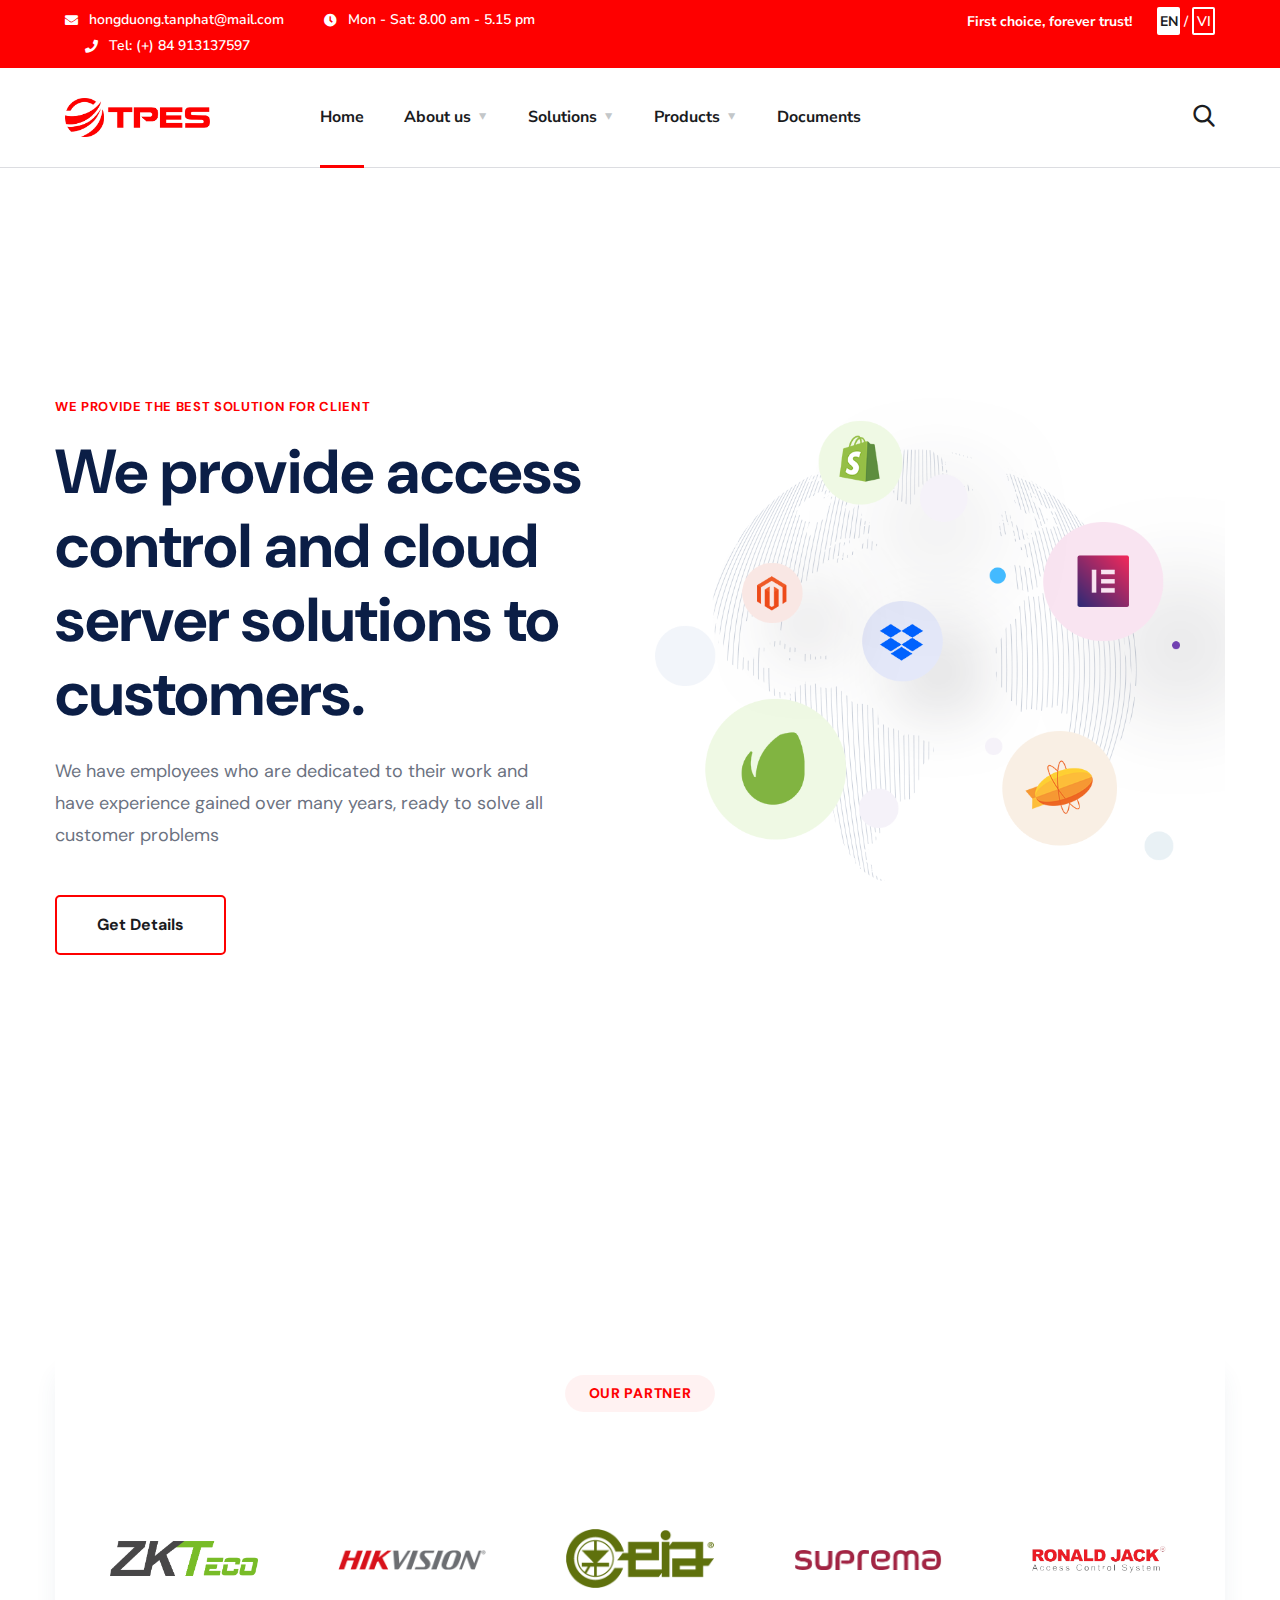
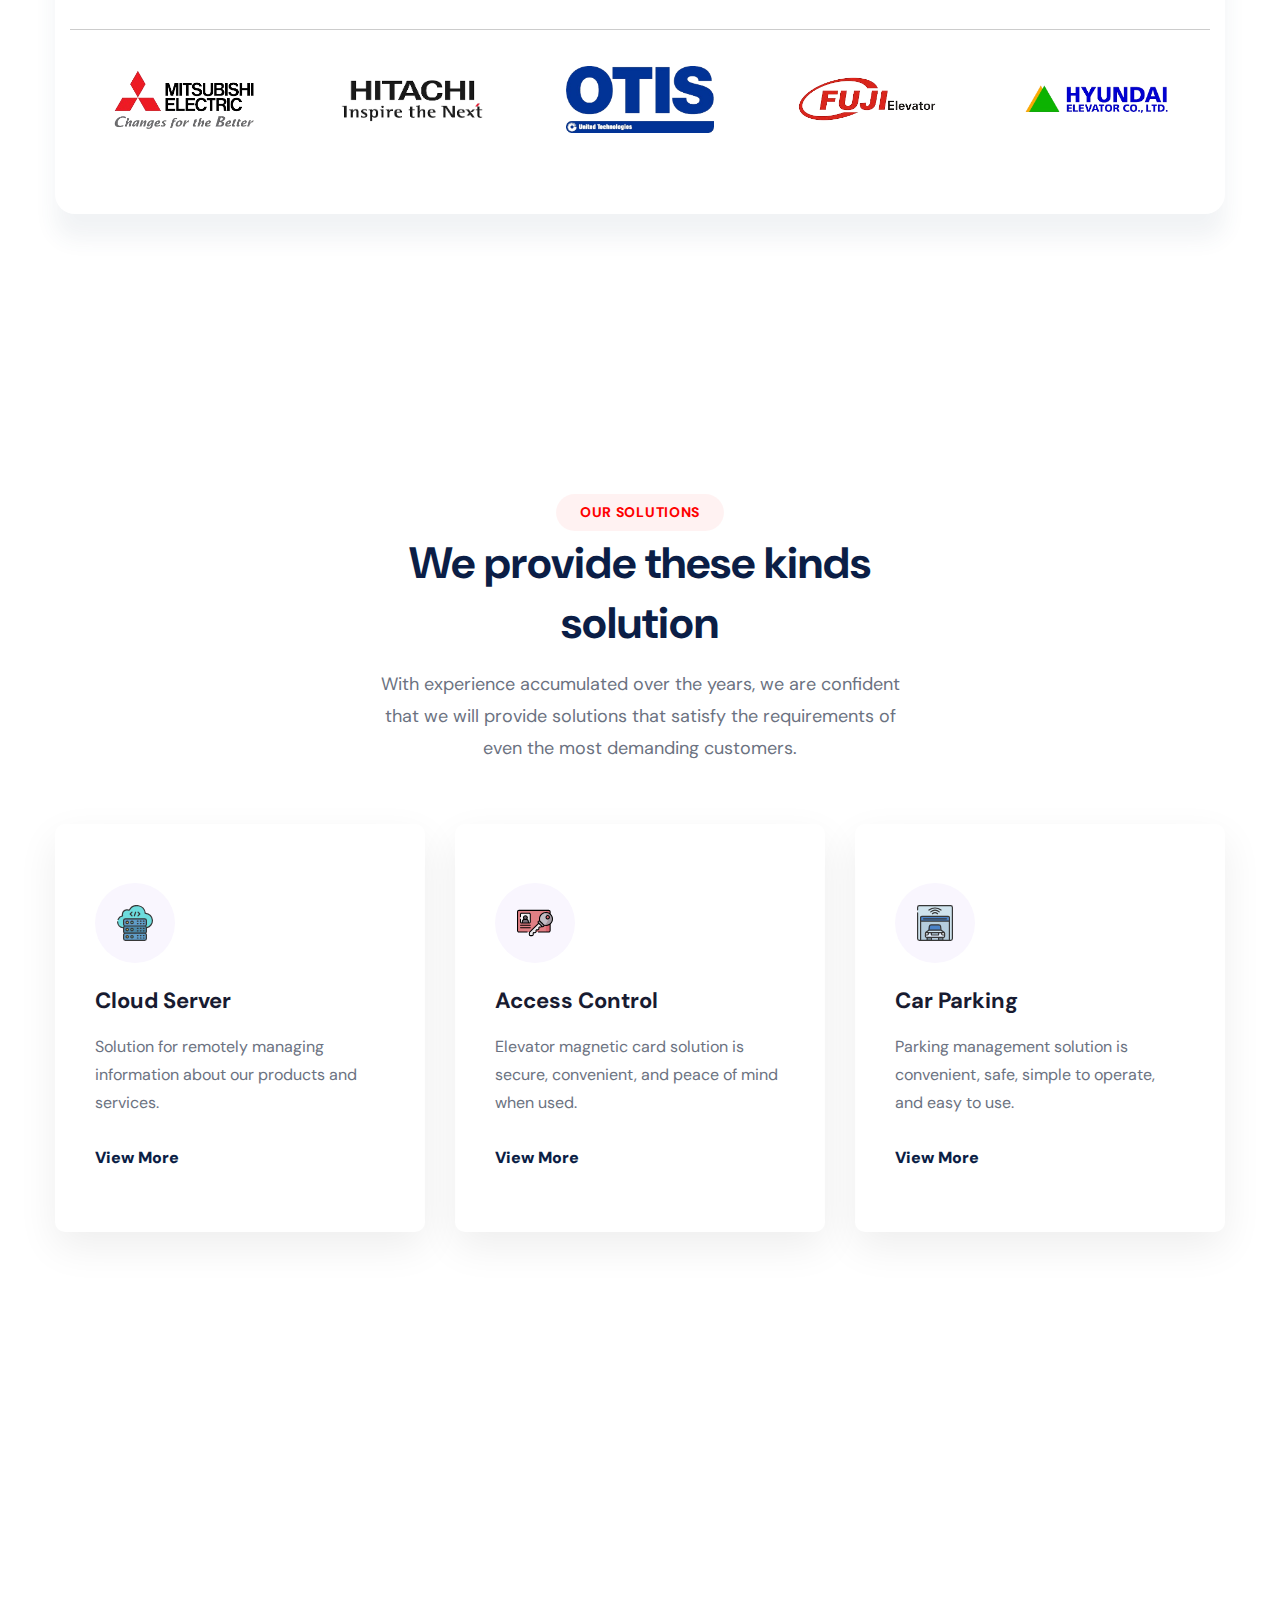
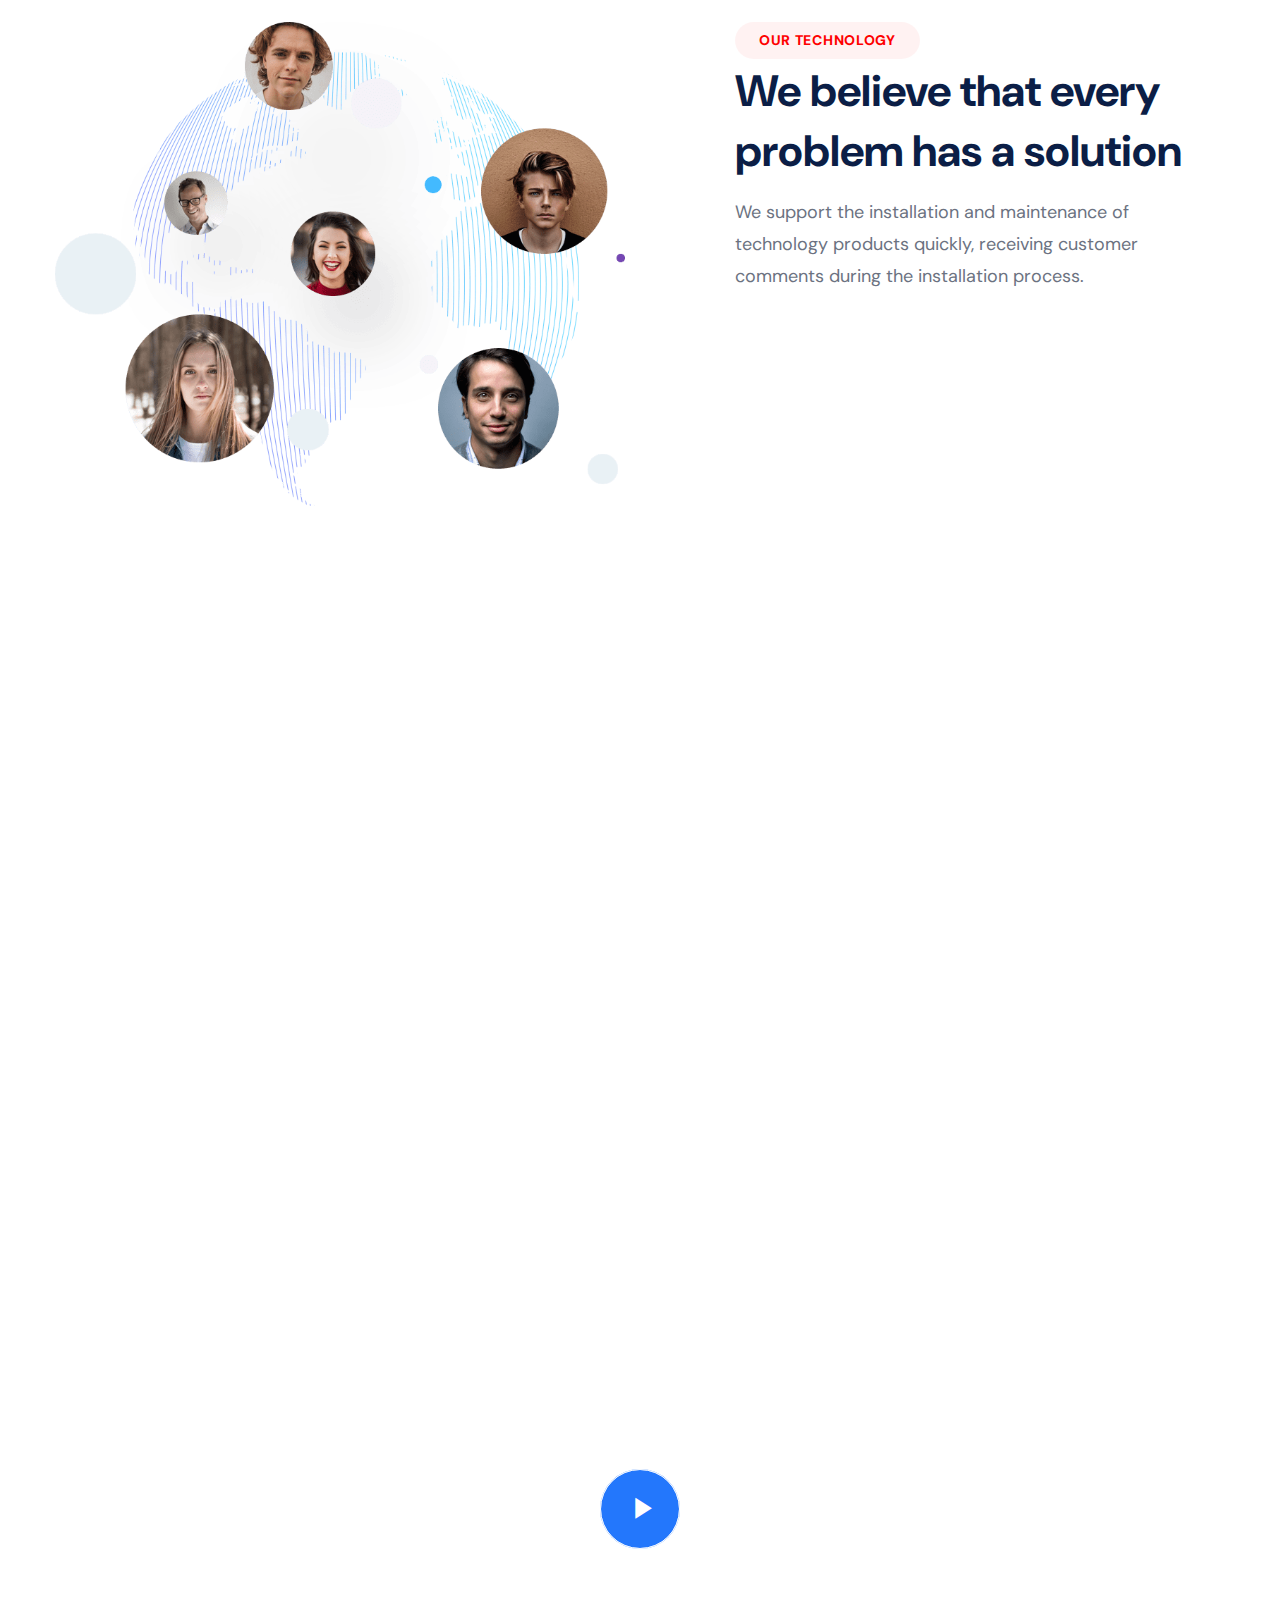
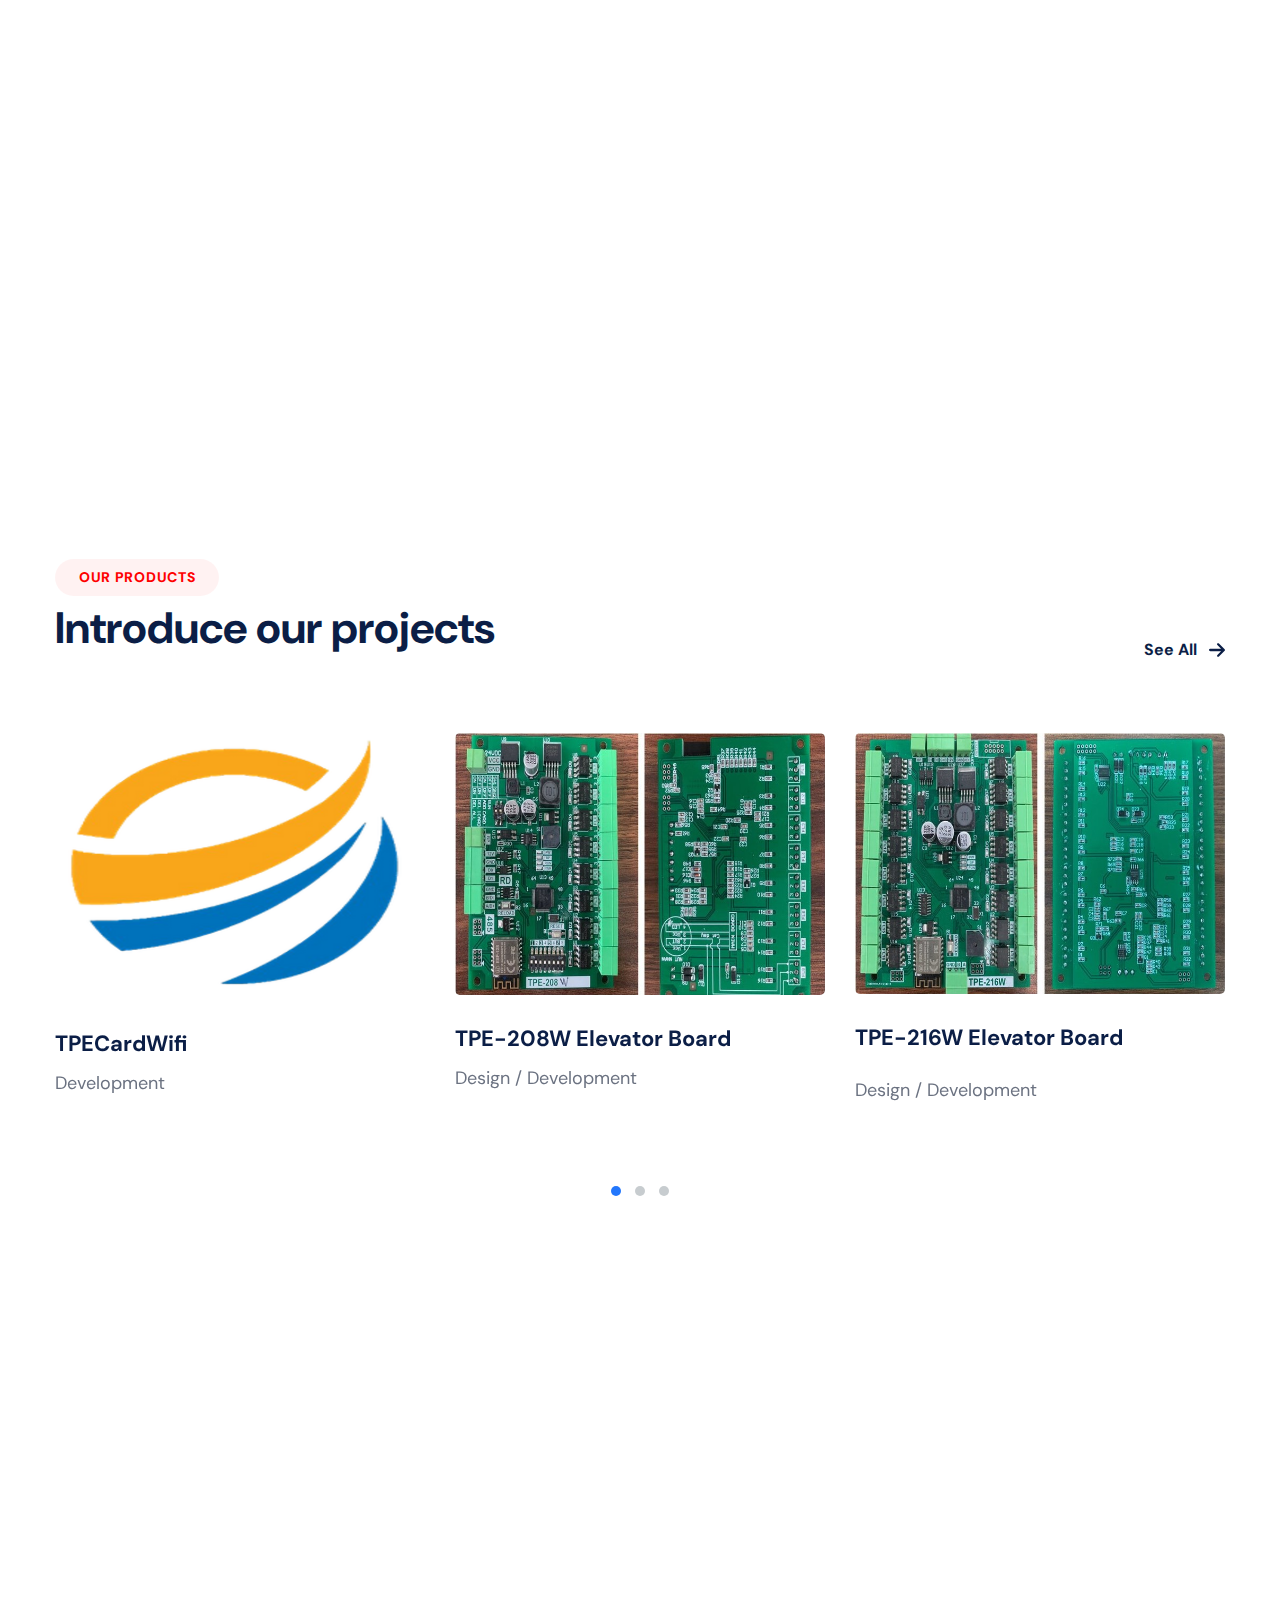
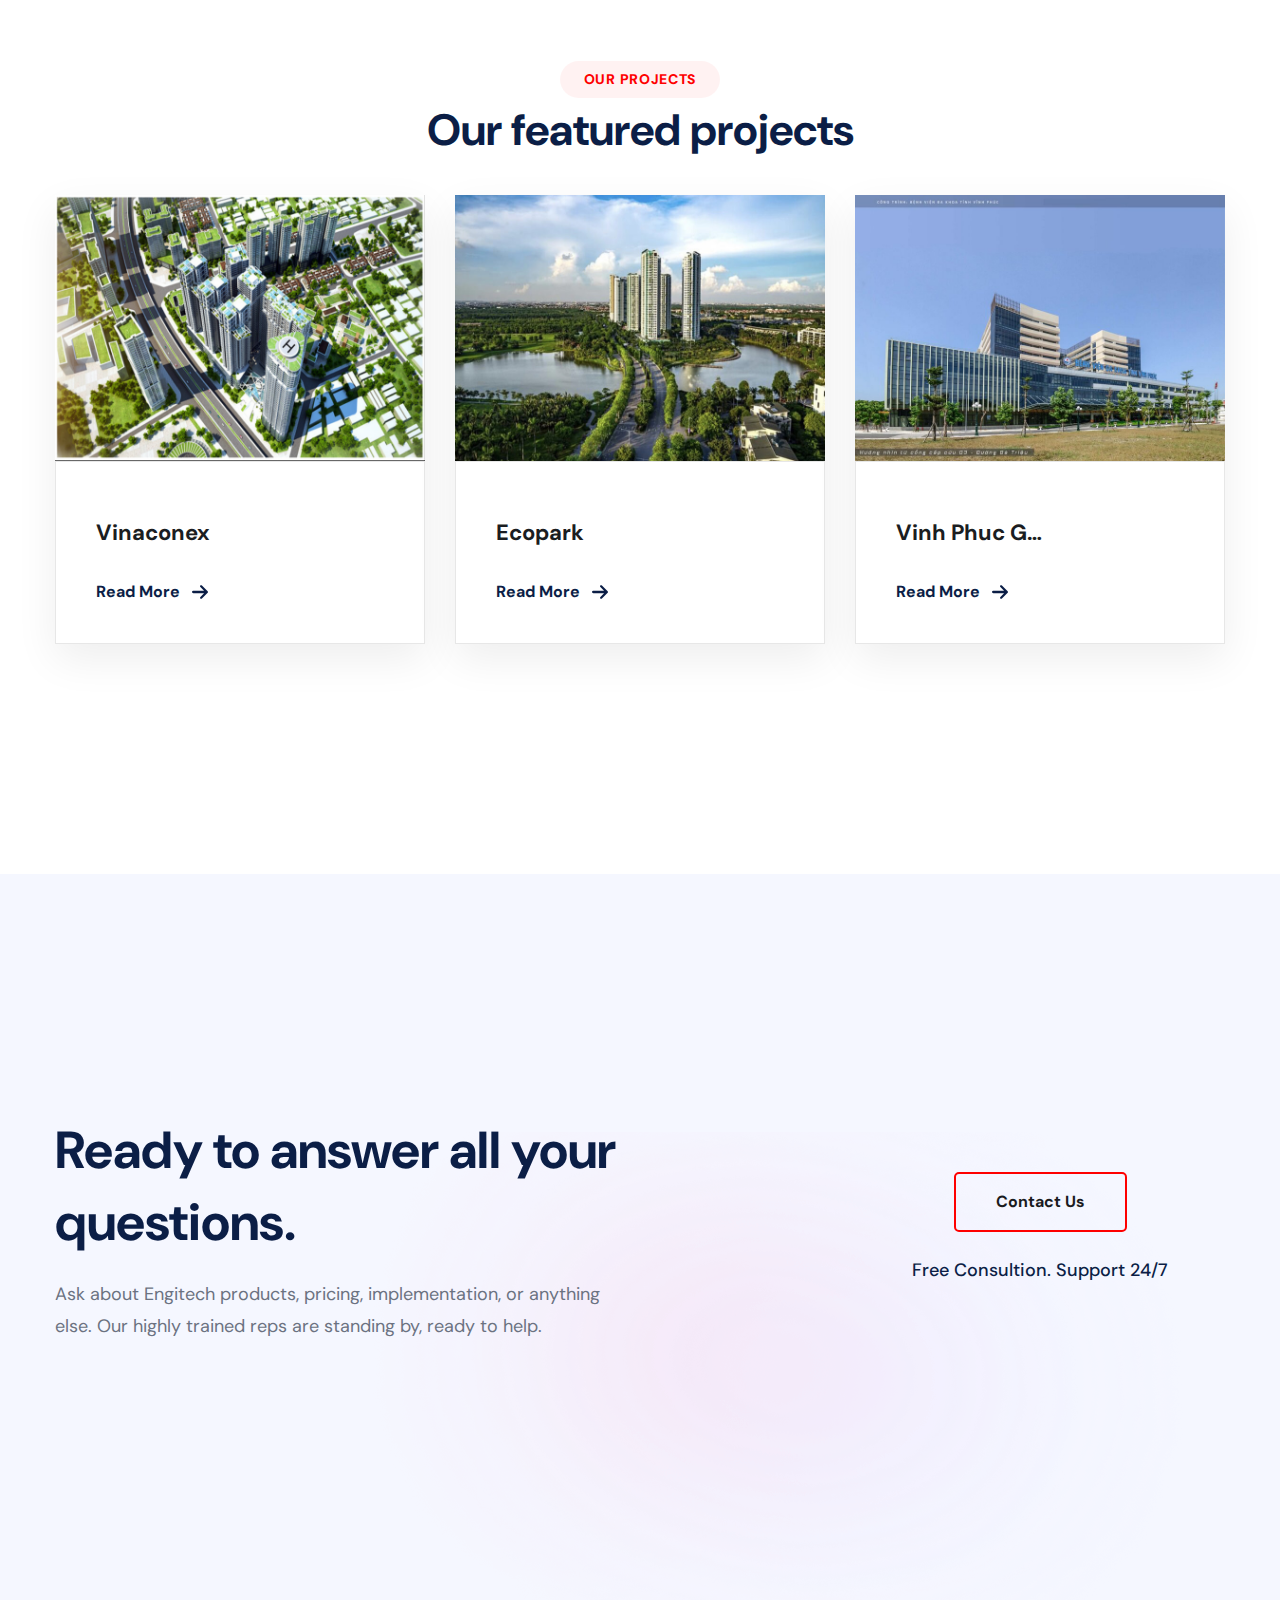
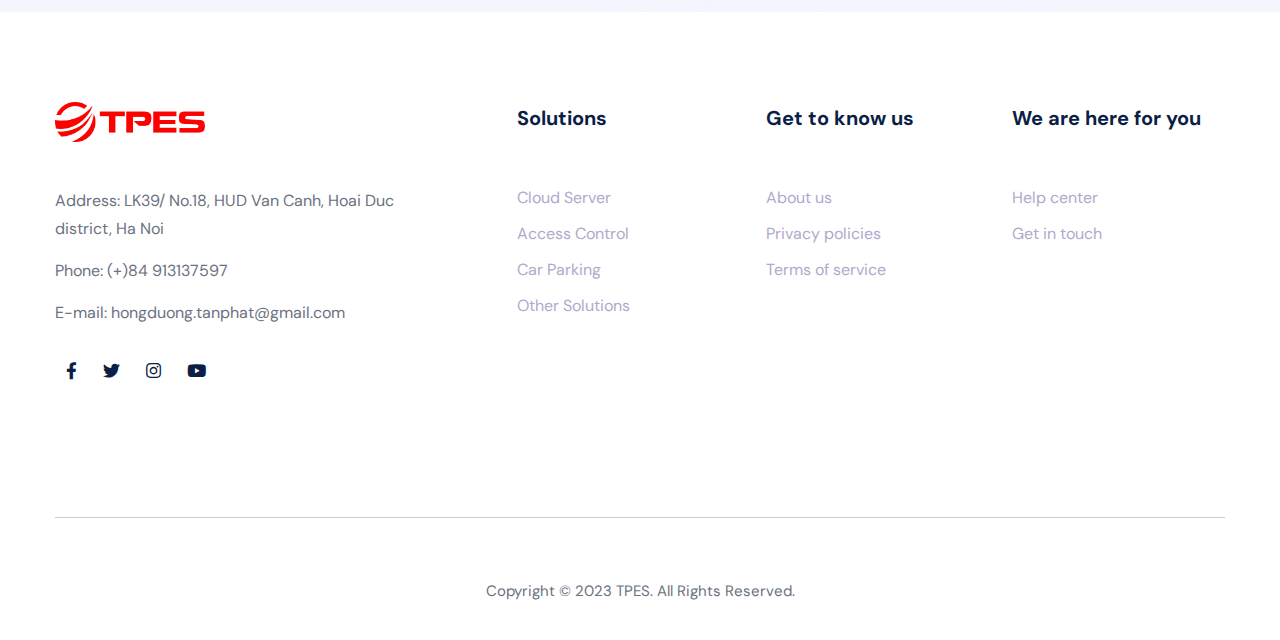
==== index.html @ a7c3f4ed "first commit" ====
<!DOCTYPE html>
<html lang="en">
  <head>
    <meta charset="utf-8" />
    <meta http-equiv="X-UA-Compatible" content="IE=edge" />
    <meta name="viewport" content="width=device-width, initial-scale=1" />
    <title>TPES | Homepage</title>
    <link
      rel="shortcut icon"
      type="image/x-icon"
      href="images/TPES_nor_LOGO-removebg-preview.png"
    />
    <link rel="stylesheet" href="css/bootstrap.min.css" />
    <link rel="stylesheet" href="css/animate.css" />
    <link rel="stylesheet" href="css/font-awesome.min.css" />
    <link rel="stylesheet" href="css/flaticon.css" />
    <link rel="stylesheet" href="css/owl.carousel.min.css" />
    <link rel="stylesheet" href="css/owl.theme.css" />
    <link rel="stylesheet" href="css/magnific-popup.css" />

    <!-- <link rel="stylesheet" href="style.css" /> -->
    <link rel="stylesheet" href="css/home15.css" />
    <link rel="stylesheet" href="style.css" />
    <link rel="stylesheet" href="css/royal-preload.css" />
  </head>

  <body class="royal_preloader">
    <div id="page" class="site">
      <header
        id="site-header"
        class="site-header header-style-2 header-fullwidth sticky-header header-static"
      >
        <!-- Main Header start -->
        <div class="header-topbar">
          <div class="octf-area-wrap">
            <div class="container-fluid">
              <div class="row">
                <div class="col-md-6">
                  <ul class="topbar-info">
                    <li>
                      <i class="fas fa-envelope"></i
                      ><a href="mailto:tanphat@mail.net">
                        hongduong.tanphat@mail.com</a
                      >
                    </li>
                    <li data-i18n="schedule">
                      <i class="fas fa-clock"></i> Mon - Sat: 8.00 am - 5.15 pm
                    </li>
                    <li><i class="fas fa-phone"></i> Tel: (+) 84 913137597</li>
                  </ul>
                </div>
                <div class="col-md-6 text-right">
                  <div class="topbar-right">
                    <ul class="extra-text">
                      <li>
                        First choice, forever trust!
                        <!-- <a href="contact.html">Hire Us</a> -->
                      </li>
                    </ul>
                    <!-- <ul class="social-list">
                      <li>
                        <a href="http://twitter.com" target="_self"
                          ><i class="fab fa-twitter"></i
                        ></a>
                      </li>
                      <li>
                        <a href="http://facebook.com" target="_self"
                          ><i class="fab fa-facebook-f"></i
                        ></a>
                      </li>
                      <li>
                        <a href="http://linkedin.com" target="_self"
                          ><i class="fab fa-linkedin-in"></i
                        ></a>
                      </li>
                      <li>
                        <a href="http://instagram" target="_self"
                          ><i class="fab fa-instagram"></i
                        ></a>
                      </li>
                    </ul> -->
                    <ul>
                      <li id="language-switcher">
                        <a href="#" data-lang="en">EN</a>
                        /
                        <a href="#" data-lang="vi">VI</a>
                      </li>
                    </ul>
                  </div>
                </div>
              </div>
            </div>
          </div>
        </div>
        <div class="octf-main-header">
          <div class="octf-area-wrap">
            <div class="container-fluid octf-mainbar-container">
              <div class="octf-mainbar">
                <div class="octf-mainbar-row octf-row">
                  <div class="octf-col logo-col">
                    <div id="site-logo" class="site-logo">
                      <a href="index.html" data-lang-link="index">
                        <img
                          src="images/TPES_logo1.png"
                          alt="TPESoftware"
                          class=""
                        />
                      </a>
                    </div>
                  </div>
                  <div class="octf-col menu-col">
                    <nav id="site-navigation" class="main-navigation">
                      <ul class="menu">
                        <li class="current-menu-item current-menu-ancestor">
                          <a
                            href="index.html"
                            data-i18n="home"
                            data-lang-link="index"
                            >Home</a
                          >
                          <!-- <ul class="sub-menu">
                            <li><a href="index.html">Home 1</a></li>
                            <li class="current-menu-item">
                              <a href="index-2.html">Home 2</a>
                            </li>
                            <li><a href="index-3.html">Home 3</a></li>
                            <li><a href="index-4.html">Home 4</a></li>
                            <li><a href="index-5.html">Home 5</a></li>
                            <li><a href="index-6.html">Home 6</a></li>
                            <li><a href="index-7.html">Home 7</a></li>
                            <li><a href="index-8.html">Home 8</a></li>
                            <li><a href="index-9.html">Home 9</a></li>
                            <li><a href="index-10.html">Home 10</a></li>
                            <li><a href="index-11.html">Home 11</a></li>
                            <li><a href="index-12.html">Home 12</a></li>
                            <li><a href="index-13.html">Home 13</a></li>
                            <li><a href="index-14.html">Home 14</a></li>
                            <li><a href="index-15.html">Home 15</a></li>
                            <li><a href="index-16.html">Home 16</a></li>
                          </ul> -->
                        </li>
                        <li class="menu-item-has-children">
                          <a
                            href="#"
                            data-i18n="aboutus"
                            data-lang-link="about-us"
                            >About us</a
                          >
                          <ul class="sub-menu">
                            <li>
                              <a
                                href="about-us.html"
                                data-i18n="aboutus"
                                data-lang-link="about-us"
                                >About us</a
                              >
                            </li>
                            <li>
                              <a
                                href="why-choose-us.html"
                                data-i18n="header-whychooseus"
                                data-lang-link="why-choose-us"
                                >Why Choose Us</a
                              >
                            </li>
                            <li>
                              <a
                                href="our-team.html"
                                data-i18n="header-ourteam"
                                data-lang-link="404-error"
                                >Our team</a
                              >
                            </li>

                            <li><a href="typography.html">Typography</a></li>
                            <!-- <li><a href="elements.html">Elements</a></li> -->
                            <li><a href="faq.html">FAQS</a></li>
                            <li>
                              <a
                                href="404-error.html"
                                data-lang-link="404-error"
                                >404 Error</a
                              >
                            </li>
                            <li>
                              <a
                                href="coming-soon.html"
                                data-lang-link="coming-soon"
                                >Coming Soon</a
                              >
                            </li>
                          </ul>
                        </li>
                        <li class="menu-item-has-children">
                          <a href="#" data-i18n="header-solution">Solutions</a>
                          <ul class="sub-menu">
                            <li>
                              <a
                                href="it-services.html"
                                data-lang-link="404-error"
                                >Cloud Server</a
                              >
                            </li>
                            <li>
                              <a
                                href="web-development.html"
                                data-lang-link="404-error"
                                >Access Control</a
                              >
                            </li>
                            <li>
                              <a
                                href="mobile-development.html"
                                data-lang-link="404-error"
                                >Car Parking</a
                              >
                            </li>
                            <li>
                              <a
                                href="mobile-development.html"
                                data-i18n="other-solution"
                                data-lang-link="404-error"
                                >Other Solutions</a
                              >
                            </li>
                          </ul>
                        </li>
                        <li class="menu-item-has-children">
                          <a href="#" data-i18n="header-products">Products</a>
                          <ul class="sub-menu">
                            <li class="menu-item-has-children">
                              <a
                                href="shop.html"
                                data-i18n="header-shop"
                                data-lang-link="shop"
                                >Shop</a
                              >
                              <ul class="sub-menu">
                                <li>
                                  <a
                                    href="single-product.html"
                                    data-i18n="header-singlepproducts"
                                    data-lang-link="single-product"
                                    >Single Product</a
                                  >
                                </li>
                                <li>
                                  <a
                                    href="checkout-page.html"
                                    data-i18n="header-comboproducts"
                                    data-lang-link="404-error"
                                    >Combo product</a
                                  >
                                </li>
                                <li>
                                  <a
                                    href="cart-page.html"
                                    data-i18n="header-coopproducts"
                                    data-lang-link="404-error"
                                    >Co-op Product</a
                                  >
                                </li>
                              </ul>
                            </li>
                            <!-- <li>
                              <a href="portfolio-masonry.html"
                                >Portfolio Masonry</a
                              >
                            </li>
                            <li>
                              <a href="portfolio-carousel.html"
                                >Portfolio Carousel</a
                              >
                            </li> -->
                            <li class="menu-item-has-children">
                              <a href="portfolio-grid.html">Portfolio</a>
                              <ul class="sub-menu">
                                <li>
                                  <a href="portfolio-grid.html"
                                    >Portfolio 3 Columns</a
                                  >
                                </li>
                                <li>
                                  <a href="portfolio-4-column.html"
                                    >Portfolio 4 Columns</a
                                  >
                                </li>
                                <li>
                                  <a href="portfolio-no-gap.html"
                                    >Portfolio No Gap</a
                                  >
                                </li>
                              </ul>
                            </li>
                            <li class="menu-item-has-children">
                              <a href="portfolio-details-1.html"
                                >Portfolio Details</a
                              >
                              <ul class="sub-menu">
                                <li>
                                  <a href="portfolio-details-1.html"
                                    >Single Layout 1</a
                                  >
                                </li>
                                <li>
                                  <a href="portfolio-details-2.html"
                                    >Single Layout 2</a
                                  >
                                </li>
                                <li>
                                  <a href="portfolio-details-3.html"
                                    >Single Layout 3</a
                                  >
                                </li>
                              </ul>
                            </li>
                          </ul>
                        </li>
                        <!-- <li class="menu-item-has-children">
                          <a href="blog.html">Blogs</a>
                          <ul class="sub-menu">
                            <li><a href="blog.html">Blog Listing</a></li>
                            <li><a href="blog-grid.html">Blog Grid</a></li>
                            <li><a href="post.html">Blog Single</a></li>
                          </ul>
                        </li> -->
                        <li>
                          <a href="index.html" data-i18n="header-document"
                            >Documents</a
                          >
                        </li>
                      </ul>
                    </nav>
                  </div>
                  <div class="octf-col cta-col text-right">
                    <!-- Call To Action -->
                    <div class="octf-btn-cta">
                      <!-- <div class="octf-header-module cart-btn-hover">
                        <div class="h-cart-btn octf-cta-icons">
                          <a class="cart-icon" href="cart-page.html"
                            ><i class="flaticon-shopper"></i
                            ><span class="count">0</span></a
                          >
                        </div>
                        <div class="site-header-cart">
                          <div class="widget woocommerce widget_shopping_cart">
                            <div class="widget_shopping_cart_content">
                              <p class="woocommerce-mini-cart__empty-message">
                                No products in the cart.
                              </p>
                            </div>
                          </div>
                        </div>
                      </div> -->

                      <div class="octf-header-module">
                        <div class="toggle_search octf-cta-icons">
                          <i class="flaticon-search"></i>
                        </div>
                        <!-- Form Search on Header -->
                        <div class="h-search-form-field collapse">
                          <div class="h-search-form-inner">
                            <form
                              role="search"
                              method="get"
                              id="hsearch-form"
                              class="search-form"
                            >
                              <label
                                ><span
                                  class="screen-reader-text"
                                  data-i18n="header-search"
                                  >Search for:</span
                                >
                                <input
                                  type="search"
                                  class="search-field"
                                  placeholder="Search …"
                                  value=""
                                  name="s"
                              /></label>
                              <button
                                title="search-submit"
                                type="submit"
                                class="search-submit"
                              >
                                <i class="flaticon-search"></i>
                              </button>
                            </form>
                          </div>
                        </div>
                      </div>

                      <div class="octf-header-module">
                        <div class="btn-cta-group btn-cta-header">
                          <a
                            class="octf-btn octf-btn-third"
                            href="contact.html"
                            data-i18n="header-contactus"
                            data-lang-link="contact"
                            >Contact Us</a
                          >
                        </div>
                      </div>
                    </div>
                  </div>
                </div>
              </div>
            </div>
          </div>
        </div>
        <div class="header_mobile">
          <div class="container">
            <div class="mlogo_wrapper clearfix">
              <div class="mobile_logo">
                <a href="index.html" data-lang-link="index">
                  <img src="images/TPES_logo1.png" alt="TPESoftware" />
                </a>
              </div>
              <div id="mmenu_toggle">
                <button title="menu-toggle"></button>
              </div>
            </div>
            <div class="mmenu_wrapper">
              <div class="mobile_nav collapse">
                <ul id="menu-main-menu" class="mobile_mainmenu">
                  <li class="current-menu-item current-menu-ancestor">
                    <a
                      href="index.html"
                      data-i18n="header-home"
                      data-lang-link="index"
                      >Home</a
                    >
                    <!-- <ul class="sub-menu">
                      <li><a href="index.html">Home 1</a></li>
                      <li class="current-menu-item">
                        <a href="index-2.html">Home 2</a>
                      </li>
                      <li><a href="index-3.html">Home 3</a></li>
                      <li><a href="index-4.html">Home 4</a></li>
                      <li><a href="index-5.html">Home 5</a></li>
                      <li><a href="index-6.html">Home 6</a></li>
                      <li><a href="index-7.html">Home 7</a></li>
                      <li><a href="index-8.html">Home 8</a></li>
                      <li><a href="index-9.html">Home 9</a></li>
                      <li><a href="index-10.html">Home 10</a></li>
                      <li><a href="index-11.html">Home 11</a></li>
                      <li><a href="index-12.html">Home 12</a></li>
                      <li><a href="index-13.html">Home 13</a></li>
                      <li><a href="index-14.html">Home 14</a></li>
                      <li><a href="index-15.html">Home 15</a></li>
                      <li><a href="index-16.html">Home 16</a></li>
                    </ul> -->
                  </li>
                  <!-- <li class="menu-item-has-children">
                    <a href="#">About us</a>
                    <ul class="sub-menu">
                      <li><a href="about-us.html">About us</a></li>
                      <li><a href="why-choose-us.html">Why Choose Us</a></li>
                      <li><a href="our-team.html">Our team</a></li>
                      <li><a href="single-team.html">Single team</a></li>
                      <li class="menu-item-has-children">
                        <a href="shop.html">Shop</a>
                        <ul class="sub-menu">
                          <li>
                            <a href="single-product.html">Single Product</a>
                          </li>
                          <li>
                            <a href="checkout-page.html">Checkout Page</a>
                          </li>
                          <li><a href="cart-page.html">Cart Page</a></li>
                        </ul>
                      </li>
                      <li><a href="typography.html">Typography</a></li>
                      <li><a href="elements.html">Elements</a></li>
                      <li><a href="faq.html">FAQS</a></li>
                      <li><a href="404-error.html">404 Error</a></li>
                      <li><a href="cooming-soon.html">Coming Soon</a></li>
                    </ul>
                  </li> -->
                  <li class="menu-item-has-children">
                    <a href="#" data-i18n="aboutus">About us</a>
                    <ul class="sub-menu">
                      <li>
                        <a
                          href="about-us.html"
                          data-i18n="aboutus"
                          data-lang-link="about-us"
                          >About us</a
                        >
                      </li>
                      <li>
                        <a
                          href="why-choose-us.html"
                          data-i18n="header-whychooseus"
                          data-lang-link="why-choose-us"
                          >Why Choose Us</a
                        >
                      </li>
                      <li>
                        <a
                          href="our-team.html"
                          data-i18n="header-ourteam"
                          data-lang-link="404-error"
                          >Our team</a
                        >
                      </li>

                      <li><a href="typography.html">Typography</a></li>
                      <!-- <li><a href="elements.html">Elements</a></li> -->
                      <li><a href="faq.html">FAQS</a></li>
                      <li>
                        <a href="404-error.html" data-lang-link="404-error"
                          >404 Error</a
                        >
                      </li>
                      <li>
                        <a href="coming-soon.html" data-lang-link="coming-soon"
                          >Coming Soon</a
                        >
                      </li>
                    </ul>
                  </li>
                  <!-- <li class="menu-item-has-children">
                    <a href="#">Solutions</a>
                    <ul class="sub-menu">
                      <li><a href="it-services.html">Cloud Solutions</a></li>
                      <li>
                        <a href="web-development.html"
                          >Access Control Solutions</a
                        >
                      </li>
                      <li>
                        <a href="mobile-development.html">Other Solutions</a>
                      </li>
                    </ul>
                  </li> -->
                  <li class="menu-item-has-children">
                    <a href="#" data-i18n="header-solution">Solutions</a>
                    <ul class="sub-menu">
                      <li>
                        <a href="it-services.html" data-lang-link="404-error"
                          >Cloud Server</a
                        >
                      </li>
                      <li>
                        <a
                          href="web-development.html"
                          data-lang-link="404-error"
                          >Access Control</a
                        >
                      </li>
                      <li>
                        <a
                          href="mobile-development.html"
                          data-lang-link="404-error"
                          >Car Parking</a
                        >
                      </li>
                      <li>
                        <a
                          href="mobile-development.html"
                          data-i18n="other-solution"
                          data-lang-link="404-error"
                          >Other Solutions</a
                        >
                      </li>
                    </ul>
                  </li>
                  <li class="menu-item-has-children">
                    <a href="#">Products</a>
                    <ul class="sub-menu">
                      <li class="menu-item-has-children">
                        <a
                          href="shop.html"
                          data-i18n="header-shop"
                          data-lang-link="shop"
                          >Shop</a
                        >
                        <ul class="sub-menu">
                          <li>
                            <a
                              href="single-product.html"
                              data-i18n="header-singlepproducts"
                              data-lang-link="single-product"
                              >Single Product</a
                            >
                          </li>
                          <li>
                            <a
                              href="checkout-page.html"
                              data-i18n="header-comboproducts"
                              data-lang-link="404-error"
                              >Combo product</a
                            >
                          </li>
                          <li>
                            <a
                              href="cart-page.html"
                              data-i18n="header-coopproducts"
                              data-lang-link="404-error"
                              >Co-op Product</a
                            >
                          </li>
                        </ul>
                      </li>
                      <!-- <li>
                        <a href="portfolio-masonry.html">Portfolio Masonry</a>
                      </li>
                      <li>
                        <a href="portfolio-carousel.html">Portfolio Carousel</a>
                      </li> -->
                      <li class="menu-item-has-children">
                        <a href="portfolio-grid.html">Portfolio Grid</a>
                        <ul class="sub-menu">
                          <li>
                            <a href="portfolio-grid.html"
                              >Portfolio 3 Columns</a
                            >
                          </li>
                          <li>
                            <a href="portfolio-4-column.html"
                              >Portfolio 4 Columns</a
                            >
                          </li>
                          <li>
                            <a href="portfolio-no-gap.html">Portfolio No Gap</a>
                          </li>
                        </ul>
                      </li>
                      <li class="menu-item-has-children">
                        <a href="portfolio-details-1.html">Portfolio Details</a>
                        <ul class="sub-menu">
                          <li>
                            <a href="portfolio-details-1.html"
                              >Single Layout 1</a
                            >
                          </li>
                          <li>
                            <a href="portfolio-details-2.html"
                              >Single Layout 2</a
                            >
                          </li>
                          <li>
                            <a href="portfolio-details-3.html"
                              >Single Layout 3</a
                            >
                          </li>
                        </ul>
                      </li>
                    </ul>
                  </li>
                  <!-- <li class="menu-item-has-children">
                    <a href="blog.html">Blog</a>
                    <ul class="sub-menu">
                      <li><a href="blog.html">Blog Listing</a></li>
                      <li><a href="blog-grid.html">Blog Grid</a></li>
                      <li><a href="post.html">Blog Single</a></li>
                    </ul>
                  </li> -->
                  <li>
                    <a href="index.html" data-i18n="header-document"
                      >Documents</a
                    >
                  </li>
                  <li class="menu-item-has-children">
                    <a href="#" id="selected-lang">English</a>
                    <ul class="sub-menu" id="language-menu">
                      <li><a href="#" data-lang="en">English</a></li>
                      <li><a href="#" data-lang="vi">Tiếng Việt</a></li>
                    </ul>
                  </li>
                </ul>
              </div>
            </div>
          </div>
        </div>
      </header>

      <div id="content" class="site-content">
        <section class="top">
          <div class="container">
            <div class="space-50 d-none d-md-block"></div>
            <div class="space-60"></div>
            <div class="row">
              <div class="col-lg-6 mb-5 mb-lg-0">
                <h6 data-i18n="body-top-title">
                  WE PROVIDE THE BEST SERVICES FOR BUSINESSES
                </h6>
                <h2 data-i18n="body-top-h2">
                  We help business to grow their potential product
                </h2>
                <div class="space-4"></div>
                <p class="pr-xl-5 mr-xl-4" data-i18n="body-top-content">
                  We are 100+ professional software engineers with more than 10
                  years of experience in delivering superior products
                </p>
                <div class="space-20"></div>
                <div class="space-4"></div>
                <div class="ot-button">
                  <a
                    href="about-us.html"
                    class="octf-btn octf-btn-primary"
                    data-i18n="btn-detail"
                    data-lang-link="about-us"
                    >Get Details</a
                  >
                </div>
              </div>
              <div class="col-lg-6 text-center">
                <img src="images/image2-home8.png" alt="" />
              </div>
            </div>
            <div class="space-50 d-none d-md-block"></div>
            <div class="space-30"></div>
            <!-- <div class="space-40"></div> -->
            <!-- <div class="row align-items-center">
              <div class="col-lg-4 mb-5 mb-lg-0" data-i18n="body-trustby">
                <h3>TRUSTED BY + 1000 GLOBAL BRANDS</h3>
              </div>
              <div class="col-lg-8">
                <div
                  class="gallery gallery-columns-5 d-flex flex-wrap justify-content-center mb-0"
                >
                  <div class="gallery-item position-relative">
                    <img
                      src="images/client-logos/home15-micron-technology.svg"
                      alt=""
                    />
                  </div>
                  <div class="gallery-item position-relative">
                    <img src="images/client-logos/home15-recontec.svg" alt="" />
                  </div>
                  <div class="gallery-item position-relative galaxy">
                    <img src="images/client-logos/home15-galaxy.svg" alt="" />
                  </div>
                  <div class="gallery-item position-relative">
                    <img
                      src="images/client-logos/home15-balkancar.svg"
                      alt=""
                    />
                  </div>
                  <div class="gallery-item position-relative">
                    <img src="images/client-logos/home15-digital.svg" alt="" />
                  </div>
                </div>
              </div>
            </div> -->
            <!-- <div class="space-60 d-none d-md-block"></div>
            <div class="space-60"></div> -->
          </div>
        </section>
        <section>
          <div class="container container-large">
            <div class="space-60"></div>
            <div class="row">
              <div class="col-lg-12">
                <div class="partner-block text-center">
                  <div class="shape-partner"></div>
                  <div class="container">
                    <div class="row">
                      <div class="offset-lg-3 col-lg-6 text-center">
                        <div class="ot-heading">
                          <span data-i18n="trusted-partner">OUR PARTNER </span>
                        </div>
                        <div class="space-40"></div>
                      </div>
                    </div>
                    <div class="space-20"></div>
                    <div class="partner-grid logo-grid col-item-5">
                      <div class="partner-item flex-middle first-col">
                        <figure>
                          <img src="images/tpes-logo/zkteco.png" alt="" />
                        </figure>
                      </div>
                      <div class="partner-item flex-middle">
                        <figure>
                          <img
                            src="images/tpes-logo/2560px-Hikvision_logo.svg.png"
                            alt=""
                          />
                        </figure>
                      </div>
                      <div class="partner-item flex-middle">
                        <figure>
                          <img src="images/tpes-logo/ceia-logo@2x.png" alt="" />
                        </figure>
                      </div>
                      <div class="partner-item flex-middle">
                        <figure>
                          <img
                            src="images/tpes-logo/suprema-removebg-preview.png"
                            alt=""
                          />
                        </figure>
                      </div>
                      <div class="partner-item flex-middle">
                        <figure>
                          <img
                            src="images/tpes-logo/may-cham-cong-ronald-jack1543764826_s98-removebg-preview.png"
                            alt=""
                          />
                        </figure>
                      </div>
                      <div class="partner-item flex-middle first-col">
                        <figure>
                          <img
                            src="images/tpes-logo/mitsubishi-removebg-preview2.png"
                            alt=""
                          />
                        </figure>
                      </div>
                      <div class="partner-item flex-middle">
                        <figure>
                          <img
                            src="images/tpes-logo/hitachi-removebg-preview.png"
                            alt=""
                          />
                        </figure>
                      </div>
                      <div class="partner-item flex-middle">
                        <figure>
                          <img
                            src="images/tpes-logo/logo-thang-may-otis-removebg-preview.png"
                            alt=""
                          />
                        </figure>
                      </div>
                      <div class="partner-item flex-middle">
                        <figure>
                          <img
                            src="images/tpes-logo/fuji-removebg-preview2.png"
                            alt=""
                          />
                        </figure>
                      </div>
                      <div class="partner-item flex-middle">
                        <figure>
                          <img
                            src="images/tpes-logo/Hyundai-elevator-removebg-preview.png"
                            alt=""
                          />
                        </figure>
                      </div>
                    </div>
                  </div>
                </div>
              </div>
            </div>
            <div class="space-30"></div>
          </div>
        </section>
        <section>
          <div class="container">
            <div class="row">
              <div class="offset-lg-3 col-lg-6 text-center">
                <div class="ot-heading">
                  <span data-i18n="our-solutions">Our Solutions</span>
                  <h2 class="main-heading" data-i18n="our-solutions-heading">
                    We run these kinds of solution
                  </h2>
                </div>
                <p class="px-xl-4" data-i18n="our-solutions-content">
                  Our experience has helped our clients launch the best way to
                  promote their product throughout the years
                </p>
                <div class="space-40"></div>
              </div>
            </div>
            <div class="row justify-content-center">
              <div class="col-xl-4 col-md-6 mb-5 mb-lg-0">
                <div class="ot-icon-box box-content">
                  <div class="ot-icon-box__icon">
                    <!-- <svg
                      xmlns="http://www.w3.org/2000/svg"
                      viewBox="0 0 36 36"
                      fill="none"
                    >
                      <g clip-path="url(#clip0_4057_3149)">
                        <path
                          d="M34.9453 0H30.6562C30.0733 0 29.6016 0.471727 29.6016 1.05469V2.10938H20.9698C20.5329 0.884391 19.3732 0 18 0C16.6268 0 15.4671 0.884391 15.0302 2.10938H6.39844V1.05469C6.39844 0.471727 5.92671 0 5.34375 0H1.05469C0.471727 0 0 0.471727 0 1.05469V5.27344C0 5.8564 0.471727 6.32812 1.05469 6.32812H5.34375C5.92671 6.32812 6.39844 5.8564 6.39844 5.27344V4.20469H10.73C7.06971 6.49132 4.65623 10.5075 4.36774 15.0057C3.10226 15.42 2.17969 16.598 2.17969 18C2.17969 19.7447 3.59902 21.1641 5.34375 21.1641C7.08848 21.1641 8.50781 19.7447 8.50781 18C8.50781 16.6542 7.65977 15.51 6.47297 15.0534C6.83283 10.0384 10.3321 5.81147 15.1997 4.60547C15.7261 5.62338 16.7771 6.32812 18 6.32812C19.2229 6.32812 20.2739 5.62338 20.8003 4.60547C25.6679 5.8114 29.1672 10.0383 29.527 15.0533C28.3402 15.51 27.4922 16.6542 27.4922 18C27.4922 19.7447 28.9115 21.1641 30.6562 21.1641C32.401 21.1641 33.8203 19.7447 33.8203 18C33.8203 16.598 32.8977 15.42 31.6323 15.0057C31.3438 10.5075 28.9303 6.50538 25.27 4.21875H29.6016V5.27344C29.6016 5.8564 30.0733 6.32812 30.6562 6.32812H34.9453C35.5283 6.32812 36 5.8564 36 5.27344V1.05469C36 0.471727 35.5283 0 34.9453 0Z"
                          fill="#9F69FA"
                        ></path>
                        <path
                          d="M25.1752 34.6918C24.6236 33.0037 23.0342 31.7109 21.1639 31.7109H14.8358C12.9655 31.7109 11.3761 33.0037 10.8245 34.6918C10.6118 35.3427 11.1655 36 11.8503 36H24.1494C24.8341 36 25.3879 35.3427 25.1752 34.6918Z"
                          fill="#9F69FA"
                        ></path>
                        <path
                          d="M27.315 21.6337L19.0547 9.24316V19.2489C20.2797 19.6858 21.1641 20.8455 21.1641 22.2187C21.1641 23.9634 19.7447 25.3828 18 25.3828C16.2553 25.3828 14.8359 23.9634 14.8359 22.2187C14.8359 20.8455 15.7203 19.6858 16.9453 19.2489V9.24316L8.68501 21.6337C8.40587 22.0519 8.46149 22.6091 8.81685 22.9644C10.753 24.9006 11.9907 27.395 12.4683 30.0706C13.201 29.7734 13.9978 29.6015 14.8359 29.6015H21.1641C22.0022 29.6015 22.799 29.7733 23.5317 30.0704C24.0093 27.3947 25.247 24.9006 27.1832 22.9644C27.5385 22.6091 27.5942 22.0519 27.315 21.6337Z"
                          fill="#9F69FA"
                        ></path>
                        <path
                          d="M18 21.1641C17.4181 21.1641 16.9453 21.6368 16.9453 22.2188C16.9453 22.8007 17.4181 23.2734 18 23.2734C18.5819 23.2734 19.0547 22.8007 19.0547 22.2188C19.0547 21.6368 18.5819 21.1641 18 21.1641Z"
                          fill="#9F69FA"
                        ></path>
                      </g>
                      <defs>
                        <clipPath id="clip0_4057_3149">
                          <rect width="36" height="36" fill="white"></rect>
                        </clipPath>
                      </defs>
                    </svg> -->
                    <svg
                      id="icons"
                      height="512"
                      viewBox="0 0 60 60"
                      width="512"
                      xmlns="http://www.w3.org/2000/svg"
                    >
                      <path
                        d="m11 38a10 10 0 0 1 -2.21-19.75.493.493 0 0 0 .38-.59 8.288 8.288 0 0 1 -.13-2.45 7.988 7.988 0 0 1 11-6.61.5.5 0 0 0 .63-.23 14.022 14.022 0 0 1 26.29 5.19.5.5 0 0 0 .48.45 12 12 0 0 1 1.55 23.82z"
                        fill="#6ddcdd"
                      />
                      <path
                        d="m49 32v-6a3 3 0 0 0 -3-3h-32a3 3 0 0 0 -3 3v6a3 3 0 0 0 3 3 3 3 0 0 0 -3 3v6a3 3 0 0 0 3 3 3 3 0 0 0 -3 3v6a3 3 0 0 0 3 3h32a3 3 0 0 0 3-3v-6a3 3 0 0 0 -3-3 3 3 0 0 0 3-3v-6a3 3 0 0 0 -3-3 3 3 0 0 0 3-3z"
                        fill="#609dc8"
                      />
                      <rect
                        fill="#4b88a9"
                        height="12"
                        rx="3"
                        width="38"
                        x="11"
                        y="35"
                      />
                      <circle cx="17" cy="41" fill="#fde36e" r="2" />
                      <circle cx="25" cy="41" fill="#6ddcdd" r="2" />
                      <circle cx="17" cy="29" fill="#fde36e" r="2" />
                      <circle cx="25" cy="29" fill="#6ddcdd" r="2" />
                      <circle cx="17" cy="53" fill="#fde36e" r="2" />
                      <circle cx="25" cy="53" fill="#6ddcdd" r="2" />
                      <g fill="#373737">
                        <path
                          d="m17 38a3 3 0 1 0 3 3 3 3 0 0 0 -3-3zm0 4a1 1 0 1 1 1-1 1 1 0 0 1 -1 1z"
                        />
                        <path
                          d="m25 38a3 3 0 1 0 3 3 3 3 0 0 0 -3-3zm0 4a1 1 0 1 1 1-1 1 1 0 0 1 -1 1z"
                        />
                        <path
                          d="m17 26a3 3 0 1 0 3 3 3 3 0 0 0 -3-3zm0 4a1 1 0 1 1 1-1 1 1 0 0 1 -1 1z"
                        />
                        <path
                          d="m25 26a3 3 0 1 0 3 3 3 3 0 0 0 -3-3zm0 4a1 1 0 1 1 1-1 1 1 0 0 1 -1 1z"
                        />
                        <path
                          d="m17 56a3 3 0 1 0 -3-3 3 3 0 0 0 3 3zm0-4a1 1 0 1 1 -1 1 1 1 0 0 1 1-1z"
                        />
                        <path
                          d="m25 56a3 3 0 1 0 -3-3 3 3 0 0 0 3 3zm0-4a1 1 0 1 1 -1 1 1 1 0 0 1 1-1z"
                        />
                        <path
                          d="m47.905 13.032a15.023 15.023 0 0 0 -27.905-5.518 9.113 9.113 0 0 0 -4.233-.435 8.99 8.99 0 0 0 -7.725 8.037 9.346 9.346 0 0 0 .061 2.273 11.028 11.028 0 0 0 -7.189 6.211 1 1 0 1 0 1.832.8 9.014 9.014 0 0 1 6.26-5.173 1.493 1.493 0 0 0 .944-.661 1.463 1.463 0 0 0 .2-1.107 7.313 7.313 0 0 1 -.113-2.159 6.975 6.975 0 0 1 5.992-6.237 7.158 7.158 0 0 1 3.659.472 1.509 1.509 0 0 0 1.864-.691 13.022 13.022 0 0 1 24.415 4.836 1.5 1.5 0 0 0 1.438 1.329 11 11 0 0 1 2.344 21.639 3.994 3.994 0 0 0 -1.131-1.648 3.974 3.974 0 0 0 1.382-3v-6a4 4 0 0 0 -4-4h-32a4 4 0 0 0 -4 4v6a3.974 3.974 0 0 0 1.382 3 3.98 3.98 0 0 0 -1.227 1.957 9.009 9.009 0 0 1 -8.155-8.957 1 1 0 0 0 -2 0 11.01 11.01 0 0 0 10 10.949v5.051a3.974 3.974 0 0 0 1.382 3 3.974 3.974 0 0 0 -1.382 3v6a4 4 0 0 0 4 4h32a4 4 0 0 0 4-4v-6a3.974 3.974 0 0 0 -1.382-3 3.974 3.974 0 0 0 1.382-3v-5.363a12.992 12.992 0 0 0 -2.095-25.6zm-35.905 18.968v-6a2 2 0 0 1 2-2h32a2 2 0 0 1 2 2v6a2 2 0 0 1 -2 2h-32a2 2 0 0 1 -2-2zm36 18v6a2 2 0 0 1 -2 2h-32a2 2 0 0 1 -2-2v-6a2 2 0 0 1 2-2h32a2 2 0 0 1 2 2zm-34-4a2 2 0 0 1 -2-2v-6a2 2 0 0 1 2-2h32a2 2 0 0 1 2 2v6a2 2 0 0 1 -2 2z"
                        />
                        <path
                          d="m25.707 11.293a1 1 0 0 0 -1.414 0l-3 3a1 1 0 0 0 0 1.414l3 3a1 1 0 0 0 1.414-1.414l-2.293-2.293 2.293-2.293a1 1 0 0 0 0-1.414z"
                        />
                        <path
                          d="m34.293 18.707a1 1 0 0 0 1.414 0l3-3a1 1 0 0 0 0-1.414l-3-3a1 1 0 0 0 -1.414 1.414l2.293 2.293-2.293 2.293a1 1 0 0 0 0 1.414z"
                        />
                        <path
                          d="m29 19a1 1 0 0 0 .948-.684l2-6a1 1 0 0 0 -1.9-.632l-2 6a1 1 0 0 0 .952 1.316z"
                        />
                        <path d="m35 38h-1a1 1 0 0 0 0 2h1a1 1 0 0 0 0-2z" />
                        <path d="m35 42h-1a1 1 0 0 0 0 2h1a1 1 0 0 0 0-2z" />
                        <path d="m40 38h-1a1 1 0 0 0 0 2h1a1 1 0 0 0 0-2z" />
                        <path d="m40 42h-1a1 1 0 0 0 0 2h1a1 1 0 0 0 0-2z" />
                        <path d="m45 38h-1a1 1 0 0 0 0 2h1a1 1 0 0 0 0-2z" />
                        <path d="m45 42h-1a1 1 0 0 0 0 2h1a1 1 0 0 0 0-2z" />
                        <path d="m34 52h1a1 1 0 0 0 0-2h-1a1 1 0 0 0 0 2z" />
                        <path d="m34 56h1a1 1 0 0 0 0-2h-1a1 1 0 0 0 0 2z" />
                        <path d="m39 52h1a1 1 0 0 0 0-2h-1a1 1 0 0 0 0 2z" />
                        <path d="m39 56h1a1 1 0 0 0 0-2h-1a1 1 0 0 0 0 2z" />
                        <path d="m44 52h1a1 1 0 0 0 0-2h-1a1 1 0 0 0 0 2z" />
                        <path d="m44 56h1a1 1 0 0 0 0-2h-1a1 1 0 0 0 0 2z" />
                        <path d="m35 26h-1a1 1 0 0 0 0 2h1a1 1 0 0 0 0-2z" />
                        <path d="m35 30h-1a1 1 0 0 0 0 2h1a1 1 0 0 0 0-2z" />
                        <path d="m40 26h-1a1 1 0 0 0 0 2h1a1 1 0 0 0 0-2z" />
                        <path d="m40 30h-1a1 1 0 0 0 0 2h1a1 1 0 0 0 0-2z" />
                        <path d="m44 28h1a1 1 0 0 0 0-2h-1a1 1 0 0 0 0 2z" />
                        <path d="m45 30h-1a1 1 0 0 0 0 2h1a1 1 0 0 0 0-2z" />
                      </g>
                    </svg>
                  </div>
                  <div class="ot-icon-box__content">
                    <h4 class="icon-box-title">
                      <a
                        href="#"
                        data-i18n="cloud-solution"
                        data-lang-link="404-error"
                        >Cloud Server</a
                      >
                    </h4>
                    <p class="icon-box-des" data-i18n="cloud-intro">
                      Entrust full-cycle implementation of software product to
                      experienced
                    </p>
                    <a
                      href="#"
                      class="icon-box-btn"
                      data-i18n="view-more"
                      data-lang-link="404-error"
                      >View More <i class="flaticon-right-arrow-1"></i
                    ></a>
                  </div>
                </div>
              </div>
              <div class="col-xl-4 col-md-6 mb-5 mb-lg-0">
                <div class="ot-icon-box box-content">
                  <div class="ot-icon-box__icon">
                    <!-- <svg
                      xmlns="http://www.w3.org/2000/svg"
                      viewBox="0 0 36 36"
                      fill="none"
                    >
                      <path
                        d="M24.0594 11.25C22.8725 5.7375 20.3413 2.25 18.0002 2.25C15.659 2.25 13.1278 5.7375 11.9409 11.25H24.0594Z"
                        fill="#61C7F2"
                      ></path>
                      <path
                        d="M11.25 18C11.2497 19.505 11.3501 21.0084 11.5504 22.5H24.4496C24.6499 21.0084 24.7503 19.505 24.75 18C24.7503 16.495 24.6499 14.9916 24.4496 13.5H11.5504C11.3501 14.9916 11.2497 16.495 11.25 18Z"
                        fill="#61C7F2"
                      ></path>
                      <path
                        d="M11.9409 24.75C13.1278 30.2625 15.659 33.75 18.0002 33.75C20.3413 33.75 22.8725 30.2625 24.0594 24.75H11.9409Z"
                        fill="#61C7F2"
                      ></path>
                      <path
                        d="M26.3634 11.25H33.4509C32.386 8.82651 30.7679 6.68629 28.7265 5.00103C26.6851 3.31577 24.2772 2.13238 21.6958 1.54578C23.8299 3.4234 25.5039 6.89515 26.3634 11.25Z"
                        fill="#61C7F2"
                      ></path>
                      <path
                        d="M34.2598 13.5H26.7223C26.9079 14.9928 27.0007 16.4957 27.0002 18C27.0003 19.5043 26.9072 21.0072 26.7212 22.5H34.2587C35.0791 19.5561 35.0791 16.4439 34.2587 13.5H34.2598Z"
                        fill="#61C7F2"
                      ></path>
                      <path
                        d="M21.6958 34.4542C24.2776 33.868 26.686 32.6847 28.7278 30.9994C30.7696 29.3142 32.388 27.1738 33.4532 24.75H26.3657C25.5039 29.1049 23.8299 32.5766 21.6958 34.4542Z"
                        fill="#61C7F2"
                      ></path>
                      <path
                        d="M9.63682 24.75H2.54932C3.61446 27.1738 5.23286 29.3142 7.27469 30.9994C9.31652 32.6847 11.7249 33.868 14.3067 34.4542C12.1703 32.5766 10.4963 29.1049 9.63682 24.75Z"
                        fill="#61C7F2"
                      ></path>
                      <path
                        d="M14.3043 1.54578C11.7225 2.13206 9.31408 3.31531 7.27225 5.00058C5.23042 6.68586 3.61202 8.82625 2.54688 11.25H9.63438C10.4961 6.89515 12.1701 3.4234 14.3043 1.54578Z"
                        fill="#61C7F2"
                      ></path>
                      <path
                        d="M8.9998 18C8.99965 16.4957 9.09283 14.9928 9.2788 13.5H1.7413C0.92087 16.4439 0.92087 19.5561 1.7413 22.5H9.2788C9.09283 21.0072 8.99965 19.5043 8.9998 18Z"
                        fill="#61C7F2"
                      ></path>
                    </svg> -->
                    <svg
                      id="Capa_1"
                      enable-background="new 0 0 511.953 511.953"
                      height="512"
                      viewBox="0 0 511.953 511.953"
                      width="512"
                      xmlns="http://www.w3.org/2000/svg"
                    >
                      <g>
                        <g>
                          <g>
                            <g>
                              <g>
                                <g>
                                  <path
                                    d="m391.011 384.5c11.878 0 21.508-9.629 21.508-21.508v-264.921c0-11.875-9.624-21.503-21.498-21.508h-362.037c-11.879 0-21.508 9.629-21.508 21.508v264.921c0 11.878 9.629 21.508 21.508 21.508h420.784.01z"
                                    fill="#e07f84"
                                  />
                                  <path
                                    d="m449.768 76.563h-61.257c11.878 0 21.508 9.63 21.508 21.508v264.921c0 11.878-9.629 21.508-21.508 21.508h61.257c11.879 0 21.508-9.629 21.508-21.508v-264.921c0-11.878-9.629-21.508-21.508-21.508z"
                                    fill="#db636e"
                                  />
                                  <g>
                                    <g>
                                      <g>
                                        <path
                                          d="m242.115 393.118 13.223.892c3.186.215 6.31-.957 8.568-3.216l3.914-3.914c2.183-2.183 3.355-5.179 3.232-8.263l-.564-14.194c-.261-6.574 5.237-11.922 11.801-11.479l13.223.892c3.186.215 6.31-.957 8.568-3.216l3.977-3.977c2.183-2.183 3.355-5.179 3.232-8.263l-.564-14.194c-.261-6.574 5.237-11.922 11.801-11.479l13.223.892c3.186.215 6.31-.957 8.569-3.216l82.484-82.484-43.563-43.563-203.137 203.138c-2.693 2.693-4.214 6.34-4.233 10.149l-.12 24.597c-.036 7.288 5.882 13.205 13.17 13.17l24.597-.12c3.808-.019 7.456-1.54 10.149-4.233l3.982-3.982c2.183-2.183 3.355-5.179 3.232-8.263l-.564-14.194c-.262-6.574 5.236-11.922 11.8-11.48z"
                                          fill="#edeaed"
                                        />
                                        <path
                                          d="m417.674 265.283c18.851-18.851 27.998-43.732 27.441-68.434-.014-.01-.016-.011-.031-.021-8.225 2.923-17.722 1.239-24.482-5.055-13.634-12.693-8.077-36.865 11.144-41.143-.027-.041-.053-.083-.08-.124-16.446-27.199-44.614-40.565-50.013-38.68-12.698 4.435-24.62 11.726-34.767 21.873-25.892 25.891-33.188 63.336-21.889 95.74l56.701 56.701c.765.267 1.533.523 2.303.769 12.283-4.549 23.804-11.757 33.673-21.626z"
                                          fill="#c1bcc4"
                                        />
                                        <g>
                                          <path
                                            d="m477.438 133.7c-26.002-26.002-63.657-33.25-96.155-21.743 20.482 7.252 37.394 21.478 48.172 39.303 8.36-2.751 17.928-.803 24.577 5.846 9.405 9.405 9.405 24.654 0 34.059-3.241 3.241-7.175 5.365-11.325 6.372.373 24.103-8.635 48.323-27.027 66.714-9.996 9.996-21.714 17.219-34.199 21.672l.217.217c32.403 11.299 69.848 4.002 95.74-21.889 36.051-36.05 36.051-94.5 0-130.551z"
                                            fill="#a39ba3"
                                          />
                                        </g>
                                      </g>
                                    </g>
                                    <path
                                      d="m356.028 305.568-51.928-51.928c-6.227-6.227-6.227-16.322 0-22.549 6.227-6.227 16.322-6.227 22.549 0l51.928 51.928c6.227 6.227 6.227 16.322 0 22.549-6.227 6.227-16.322 6.227-22.549 0z"
                                      fill="#a39ba3"
                                    />
                                  </g>
                                </g>
                                <g>
                                  <path
                                    d="m49.452 241.347v-109.027c0-7.611 6.17-13.781 13.781-13.781h111.918c7.611 0 13.781 6.17 13.781 13.781v109.027c0 7.611-6.17 13.781-13.781 13.781h-111.918c-7.611 0-13.781-6.17-13.781-13.781z"
                                    fill="#f7f4f7"
                                  />
                                  <path
                                    d="m175.151 118.539h-61.758c7.611 0 13.781 6.17 13.781 13.781v109.027c0 7.611-6.17 13.781-13.781 13.781h61.758c7.611 0 13.781-6.17 13.781-13.781v-109.027c0-7.611-6.17-13.781-13.781-13.781z"
                                    fill="#edeaed"
                                  />
                                  <path
                                    d="m162.47 255.128h-86.556v-14.552c0-23.902 19.376-43.278 43.278-43.278 23.902 0 43.278 19.376 43.278 43.278z"
                                    fill="#756e78"
                                  />
                                  <circle
                                    cx="119.192"
                                    cy="178.985"
                                    fill="#665e66"
                                    r="27.333"
                                  />
                                </g>
                              </g>
                            </g>
                          </g>
                        </g>
                        <g>
                          <g>
                            <path
                              d="m49.476 296.469h139.479c4.142 0 7.5-3.357 7.5-7.5s-3.358-7.5-7.5-7.5h-139.479c-4.142 0-7.5 3.357-7.5 7.5s3.358 7.5 7.5 7.5z"
                            />
                            <path
                              d="m49.476 329.659h139.479c4.142 0 7.5-3.357 7.5-7.5s-3.358-7.5-7.5-7.5h-139.479c-4.142 0-7.5 3.357-7.5 7.5s3.358 7.5 7.5 7.5z"
                            />
                            <path
                              d="m49.476 195.036c-4.142 0-7.5 3.357-7.5 7.5v38.811c0 11.734 9.546 21.281 21.281 21.281h111.917c11.734 0 21.281-9.547 21.281-21.281v-109.026c0-11.734-9.547-21.281-21.281-21.281h-111.917c-11.734 0-21.281 9.547-21.281 21.281v35.153c0 4.143 3.358 7.5 7.5 7.5s7.5-3.357 7.5-7.5v-35.153c0-3.464 2.817-6.281 6.281-6.281h111.917c3.463 0 6.281 2.817 6.281 6.281v109.026c0 3.464-2.818 6.281-6.281 6.281h-5.181v-7.052c0-17.005-8.393-32.539-22.034-41.88 3.938-5.719 6.09-12.536 6.09-19.712 0-19.207-15.626-34.833-34.833-34.833s-34.833 15.626-34.833 34.833c0 7.176 2.151 13.992 6.09 19.712-13.642 9.341-22.034 24.875-22.034 41.88v7.052h-5.181c-3.463 0-6.281-2.817-6.281-6.281v-38.811c-.001-4.142-3.359-7.5-7.501-7.5zm69.74-35.884c10.936 0 19.833 8.897 19.833 19.833 0 6.177-2.802 11.889-7.687 15.68-.026.02-.051.04-.077.059-3.486 2.679-7.659 4.094-12.069 4.094-4.408 0-8.577-1.413-12.062-4.088-.029-.023-.058-.045-.087-.068-4.884-3.792-7.684-9.503-7.684-15.678-.001-10.935 8.897-19.832 19.833-19.832zm-35.778 81.424c0-13.171 7.145-25.089 18.493-31.338 5.237 3.009 11.13 4.58 17.285 4.58s12.048-1.572 17.285-4.58c11.348 6.249 18.493 18.167 18.493 31.338v7.052h-71.556z"
                            />
                            <path
                              d="m478.8 124.641v-26.569c0-15.995-13.013-29.009-29.008-29.009h-420.784c-15.995 0-29.008 13.013-29.008 29.009v264.92c0 15.995 13.013 29.008 29.008 29.008h116.764c4.142 0 7.5-3.357 7.5-7.5s-3.358-7.5-7.5-7.5h-116.764c-7.724 0-14.008-6.284-14.008-14.008v-264.92c0-7.725 6.284-14.009 14.008-14.009h420.784c7.724 0 14.008 6.284 14.008 14.009v15.447c-38.486-23.288-89.128-18.187-122.193 14.878-23.91 23.91-33.875 57.934-27.227 90.559-5.66.244-11.247 2.521-15.559 6.832v.001c-9.011 9.013-9.138 23.597-.381 32.764l-123.618 123.618c-4.117 4.117-6.4 9.592-6.429 15.415l-.12 24.597c-.056 11.456 9.206 20.707 20.604 20.707h.103l24.597-.121c5.822-.028 11.297-2.312 15.415-6.429l3.983-3.982c3.651-3.651 5.627-8.705 5.422-13.864l-.564-14.194c-.085-2.119 1.682-3.834 3.802-3.697l13.224.892c5.347.354 10.588-1.606 14.376-5.396 3.054-3.216 5.065-4.575 6.949-7.909 1.699-3.008 2.525-6.42 2.388-9.869l-.564-14.194c-.085-2.119 1.691-3.843 3.802-3.697l13.224.892c5.344.344 10.587-1.606 14.376-5.396l3.978-3.978c3.651-3.651 5.627-8.705 5.422-13.864l-.564-14.194c-.085-2.129 1.704-3.846 3.802-3.697l13.223.892c5.35.356 10.588-1.607 14.376-5.396l3.062-3.062c9.085 7.274 22.565 6.878 31.197-1.754 3.916-3.917 6.276-8.973 6.769-14.422 24.864 5.438 51.21 1.161 73.127-12.039v78.582c0 7.724-6.284 14.008-14.008 14.008h-145.904c-4.142 0-7.5 3.357-7.5 7.5s3.358 7.5 7.5 7.5h145.902c15.995 0 29.008-13.013 29.008-29.008v-89.681c44.198-39.681 44.209-108.985 0-148.672zm-142.523 181.475-13.222-.892c-11.036-.719-20.238 8.243-19.8 19.26l.564 14.194c.04.991-.34 1.962-1.041 2.662l-3.978 3.978c-.727.728-1.723 1.106-2.76 1.035l-13.224-.892c-11.041-.731-20.236 8.264-19.799 19.26l.564 14.194c.04 1.007-.352 1.974-1.041 2.662l-3.915 3.914c-.727.728-1.726 1.109-2.76 1.035l-13.224-.892c-11.045-.719-20.237 8.25-19.799 19.26l.564 14.194c.04.991-.34 1.962-1.041 2.662l-3.982 3.981c-1.305 1.304-3.038 2.027-4.883 2.036l-24.596.121h-.028c-3.099 0-5.621-2.514-5.606-5.634l.12-24.597c.009-1.844.732-3.578 2.036-4.882l123.613-123.613 32.956 32.956-2.96 2.96c-.725.73-1.731 1.115-2.758 1.038zm37.02-5.852c-3.293 3.293-8.65 3.293-11.943 0l-51.927-51.928c-3.292-3.292-3.292-8.648 0-11.942 3.291-3.291 8.647-3.291 11.94-.001.016.016.032.031.048.047l51.882 51.883c3.293 3.292 3.293 8.649 0 11.941zm12.23-20.752c-1.179-1.446-53.852-54.02-53.955-54.118-9.851-30.168-1.841-63.909 20.641-86.39 31.251-31.251 80.915-33.064 114.278-5.184 40.581 33.887 40.644 96.285.049 130.271-.02.017-.04.033-.06.05-22.361 18.677-53.253 24.512-80.953 15.371z"
                            />
                            <path
                              d="m459.359 151.803c-12.291-12.291-32.322-12.339-44.666 0-12.722 12.721-12.331 33.581 1.177 45.784 12.441 11.235 31.615 10.756 43.489-1.118 0 0 0 0 0-.001 12.342-12.341 12.344-32.322 0-44.665zm-33.748 34.363c-.002-.002-.004-.003-.005-.005-.042-.04-.084-.081-.126-.122-.01-.01-.019-.019-.029-.028-.05-.049-.1-.099-.15-.148-6.48-6.482-6.482-16.97 0-23.452 6.464-6.465 16.987-6.467 23.453 0 6.481 6.481 6.481 16.97 0 23.451-6.365 6.362-16.655 6.465-23.143.304z"
                            />
                          </g>
                        </g>
                      </g>
                    </svg>
                  </div>
                  <div class="ot-icon-box__content">
                    <h4 class="icon-box-title">
                      <a href="#" data-lang-link="404-error">Access Control</a>
                    </h4>
                    <p class="icon-box-des" data-i18n="access-control-intro">
                      Entrust full-cycle implementation of software product to
                      experienced
                    </p>
                    <a
                      href="#"
                      class="icon-box-btn"
                      data-i18n="view-more"
                      data-lang-link="404-error"
                      >View More <i class="flaticon-right-arrow-1"></i
                    ></a>
                  </div>
                </div>
              </div>
              <div class="col-xl-4 col-md-6">
                <div class="ot-icon-box box-content">
                  <div class="ot-icon-box__icon">
                    <!-- <svg
                      xmlns="http://www.w3.org/2000/svg"
                      viewBox="0 0 36 36"
                      fill="none"
                    >
                      <g clip-path="url(#clip0_4057_3196)">
                        <path
                          d="M35.3467 25.5645L34.6698 25.2261L19.415 32.8534C18.5394 33.297 17.4606 33.297 16.585 32.8534L1.33024 25.2261L0.653344 25.5645C0.296016 25.7431 0.0703125 26.1083 0.0703125 26.5078C0.0703125 26.9073 0.296016 27.2725 0.653344 27.4511L17.5283 35.8886C17.8252 36.0371 18.1748 36.0371 18.4717 35.8886L35.3467 27.4511C35.704 27.2725 35.9297 26.9073 35.9297 26.5078C35.9297 26.1083 35.704 25.7431 35.3467 25.5645Z"
                          fill="#86D060"
                        ></path>
                        <path
                          d="M35.3467 20.6426L34.6698 20.3042L19.415 27.9316C18.5394 28.3751 17.4606 28.3751 16.585 27.9316L1.33024 20.3042L0.653344 20.6426C0.296016 20.8212 0.0703125 21.1864 0.0703125 21.5859C0.0703125 21.9854 0.296016 22.3506 0.653344 22.5292L17.5283 30.9667C17.8252 31.1152 18.1748 31.1152 18.4717 30.9667L35.3467 22.5292C35.704 22.3506 35.9297 21.9854 35.9297 21.5859C35.9297 21.1864 35.704 20.8212 35.3467 20.6426Z"
                          fill="#86D060"
                        ></path>
                        <path
                          d="M8.72497 12.4115L10.8343 16.0651C11.1256 16.5695 11.7706 16.7424 12.2751 16.4511L13.1436 15.9496C13.6703 16.3489 14.2359 16.678 14.836 16.934V17.9297C14.836 18.5122 15.3083 18.9844 15.8907 18.9844H20.1095C20.6919 18.9844 21.1642 18.5122 21.1642 17.9297V16.934C21.7643 16.678 22.3299 16.3489 22.8566 15.9496L23.7251 16.4511C24.2295 16.7423 24.8746 16.5695 25.1658 16.0651L27.2752 12.4115C27.5664 11.9071 27.3936 11.262 26.8892 10.9708L26.0243 10.4714C26.0654 10.143 26.086 9.81563 26.086 9.49219C26.086 9.16875 26.0654 8.84137 26.0244 8.51295L26.8892 8.01359C27.3936 7.72235 27.5665 7.0773 27.2752 6.57288L25.1659 2.9193C24.8746 2.41488 24.2296 2.24198 23.7252 2.53329L22.8566 3.03469C22.3301 2.63545 21.7643 2.30632 21.1642 2.05031V1.05469C21.1642 0.472219 20.6919 0 20.1095 0H15.8907C15.3083 0 14.836 0.472219 14.836 1.05469V2.05031C14.2359 2.30632 13.6701 2.63545 13.1436 3.03469L12.2751 2.53322C11.7707 2.24198 11.1256 2.41481 10.8344 2.91923L8.72504 6.57281C8.43381 7.07723 8.60663 7.72228 9.11106 8.01352L9.9759 8.51287C9.93484 8.84138 9.91417 9.16875 9.91417 9.49219C9.91417 9.81563 9.93484 10.143 9.97583 10.4714L9.11099 10.9708C8.60656 11.262 8.43374 11.9071 8.72497 12.4115ZM18.0001 6.32812C19.7448 6.32812 21.1642 7.74752 21.1642 9.49219C21.1642 11.2369 19.7448 12.6562 18.0001 12.6562C16.2554 12.6562 14.836 11.2369 14.836 9.49219C14.836 7.74752 16.2554 6.32812 18.0001 6.32812Z"
                          fill="#86D060"
                        ></path>
                        <path
                          d="M0.653344 17.6074L17.5283 26.0449C17.8252 26.1934 18.1748 26.1934 18.4717 26.0449L35.3467 17.6074C35.704 17.4288 35.9297 17.0636 35.9297 16.6641C35.9297 16.2645 35.704 15.8993 35.3467 15.7207L29.4047 12.7498C29.335 12.9949 29.235 13.2355 29.102 13.466L26.9925 17.1197C26.4292 18.0955 25.3788 18.7019 24.2514 18.7019C24.2513 18.7019 24.2514 18.7019 24.2513 18.7019C23.8985 18.7019 23.5486 18.6424 23.2168 18.5275C22.9365 19.9873 21.6497 21.0937 20.1094 21.0937H15.8906C14.3503 21.0937 13.0635 19.9873 12.7832 18.5275C12.4514 18.6424 12.1016 18.7019 11.7487 18.7019C10.6212 18.7019 9.5708 18.0956 9.00738 17.1195L6.89808 13.4662C6.76617 13.2379 6.66457 12.9977 6.59377 12.7506L0.653344 15.7207C0.296016 15.8993 0.0703125 16.2645 0.0703125 16.6641C0.0703125 17.0636 0.296016 17.4288 0.653344 17.6074Z"
                          fill="#86D060"
                        ></path>
                      </g>
                      <defs>
                        <clipPath id="clip0_4057_3196">
                          <rect width="36" height="36" fill="white"></rect>
                        </clipPath>
                      </defs>
                    </svg> -->
                    <svg
                      id="Icons"
                      height="512"
                      viewBox="0 0 60 60"
                      width="512"
                      xmlns="http://www.w3.org/2000/svg"
                    >
                      <rect
                        fill="#cfe3ed"
                        height="58"
                        rx="3"
                        width="58"
                        x="1"
                        y="1"
                      />
                      <path
                        d="m53 21v6h-48v-6a2.006 2.006 0 0 1 2-2h44a2.006 2.006 0 0 1 2 2z"
                        fill="#4982c8"
                      />
                      <path d="m5 27h48v32h-48z" fill="#b5cddd" />
                      <path
                        d="m39 42-.7-6.331a3 3 0 0 0 -2.985-2.669h-12.63a3 3 0 0 0 -2.985 2.669l-.7 6.331 1 1h18z"
                        fill="#4982c8"
                      />
                      <path d="m16 54h7v5h-7z" fill="#718593" />
                      <path d="m35 54h7v5h-7z" fill="#718593" />
                      <path
                        d="m44.69 46h-31.38a2.036 2.036 0 0 1 .58-.59l5.11-3.41h20l5.11 3.41a2.036 2.036 0 0 1 .58.59z"
                        fill="#cfe3ed"
                      />
                      <path
                        d="m45 47.07v4.93a2.006 2.006 0 0 1 -2 2h-28a2.006 2.006 0 0 1 -2-2v-4.93a1.97 1.97 0 0 1 .31-1.07h31.38a1.97 1.97 0 0 1 .31 1.07z"
                        fill="#e4f0ff"
                      />
                      <path
                        d="m35 46v3a1 1 0 0 1 -1 1h-10a1 1 0 0 1 -1-1v-3z"
                        fill="#b5cddd"
                      />
                      <path
                        d="m18 46v2a2.006 2.006 0 0 1 -2 2h-3v-2.93a1.97 1.97 0 0 1 .31-1.07z"
                        fill="#fff"
                      />
                      <path
                        d="m45 47.07v2.93h-3a2.006 2.006 0 0 1 -2-2v-2h4.69a1.97 1.97 0 0 1 .31 1.07z"
                        fill="#fff"
                      />
                      <g fill="#373737">
                        <path
                          d="m4 60h52a4 4 0 0 0 4-4v-52a4 4 0 0 0 -4-4h-52a4 4 0 0 0 -4 4v4a1 1 0 0 0 2 0v-4a2 2 0 0 1 2-2h52a2 2 0 0 1 2 2v52a2 2 0 0 1 -2 2h-1v-37a3 3 0 0 0 -3-3h-44a3 3 0 0 0 -3 3v37h-1a2 2 0 0 1 -2-2v-43a1 1 0 0 0 -2 0v43a4 4 0 0 0 4 4zm16.3-17h19.4l3 2h-25.4zm.814-2 .58-5.221a2 2 0 0 1 1.992-1.779h12.628a2 2 0 0 1 1.986 1.779l.583 5.221zm20.886 6h2.991c0 .024.009.046.009.07v1.93h-2a1 1 0 0 1 -1-1zm-17 0h10v2h-10zm-10 .07c0-.024.007-.046.009-.07h2.991v1a1 1 0 0 1 -1 1h-2zm0 3.93h2a3 3 0 0 0 3-3v-1h3v2a2 2 0 0 0 2 2h10a2 2 0 0 0 2-2v-2h3v1a3 3 0 0 0 3 3h2v1a1 1 0 0 1 -1 1h-28a1 1 0 0 1 -1-1zm20 4v3h-10v-3zm2 0h5v3h-5zm-14 0v3h-5v-3zm-15-35h44a1 1 0 0 1 1 1v5h-46v-5a1 1 0 0 1 1-1zm-1 8h46v30h-9v-3a3 3 0 0 0 3-3v-4.93a2.993 2.993 0 0 0 -1.336-2.5l-4.721-3.147-.652-5.868a4 4 0 0 0 -3.977-3.555h-12.628a4 4 0 0 0 -3.977 3.559l-.652 5.868-4.721 3.147a2.993 2.993 0 0 0 -1.336 2.496v4.93a3 3 0 0 0 3 3v3h-9z"
                        />
                        <path
                          d="m25.1 13.674a1 1 0 0 0 1.231 1.576 6.16 6.16 0 0 1 7.33 0 1 1 0 0 0 1.239-1.576 8 8 0 0 0 -9.792 0z"
                        />
                        <path
                          d="m37.135 12.432a1 1 0 0 0 .611-1.792 12.684 12.684 0 0 0 -15.492 0 1 1 0 0 0 1.221 1.585 10.68 10.68 0 0 1 13.05 0 1 1 0 0 0 .61.207z"
                        />
                        <path
                          d="m40 9.4a1 1 0 0 0 .611-1.793 17.4 17.4 0 0 0 -21.22 0 1 1 0 0 0 1.22 1.585 15.4 15.4 0 0 1 18.78 0 .993.993 0 0 0 .609.208z"
                        />
                        <path d="m11 24h38a1 1 0 0 0 0-2h-38a1 1 0 0 0 0 2z" />
                      </g>
                    </svg>
                  </div>
                  <div class="ot-icon-box__content">
                    <h4 class="icon-box-title">
                      <a href="#" data-lang-link="404-error">Car Parking</a>
                    </h4>
                    <p class="icon-box-des" data-i18n="car-parking-intro">
                      Entrust full-cycle implementation of software product to
                      experienced
                    </p>
                    <a
                      href="#"
                      class="icon-box-btn"
                      data-i18n="view-more"
                      data-lang-link="404-error"
                      >View More <i class="flaticon-right-arrow-1"></i
                    ></a>
                  </div>
                </div>
              </div>
            </div>
            <div class="space-40 d-none d-md-block"></div>
            <div class="space-60"></div>
          </div>
        </section>
        <section>
          <div class="container">
            <div class="space-40"></div>
            <div class="row">
              <div class="col-lg-6 mb-5 mb-lg-0 text-center text-lg-block">
                <img src="images/image2-home6.png" alt="" />
              </div>
              <div class="col-lg-6">
                <div class="left-offset-xl-1">
                  <div class="ot-heading">
                    <span data-i18n="our-technology">OUR TECHNOLOGY</span>
                    <h2 class="main-heading" data-i18n="our-technology-heading">
                      We believe that every problem has a solution
                    </h2>
                  </div>
                  <p data-i18n="our-technology-content">
                    Our team can assist you in transforming your business
                    through latest tech capabilities to stay ahead of the curve.
                  </p>
                  <div class="space-20"></div>
                  <!-- <ul class="list-icon style-none pl-0">
                    <li class="d-flex align-items-center">
                      <span class="list-item-icon">
                        <svg
                          xmlns="http://www.w3.org/2000/svg"
                          xmlns:xlink="http://www.w3.org/1999/xlink"
                          x="0px"
                          y="0px"
                          viewBox="0 0 511.985 511.985"
                          xml:space="preserve"
                        >
                          <g>
                            <g>
                              <path
                                d="M500.088,83.681c-15.841-15.862-41.564-15.852-57.426,0L184.205,342.148L69.332,227.276   c-15.862-15.862-41.574-15.862-57.436,0c-15.862,15.862-15.862,41.574,0,57.436l143.585,143.585   c7.926,7.926,18.319,11.899,28.713,11.899c10.394,0,20.797-3.963,28.723-11.899l287.171-287.181   C515.95,125.265,515.95,99.542,500.088,83.681z"
                              ></path>
                            </g>
                          </g>
                        </svg>
                      </span>
                      <span class="list-item-text">
                        Application Development</span
                      >
                    </li>
                    <li class="d-flex align-items-center">
                      <span class="list-item-icon">
                        <svg
                          xmlns="http://www.w3.org/2000/svg"
                          xmlns:xlink="http://www.w3.org/1999/xlink"
                          x="0px"
                          y="0px"
                          viewBox="0 0 511.985 511.985"
                          xml:space="preserve"
                        >
                          <g>
                            <g>
                              <path
                                d="M500.088,83.681c-15.841-15.862-41.564-15.852-57.426,0L184.205,342.148L69.332,227.276   c-15.862-15.862-41.574-15.862-57.436,0c-15.862,15.862-15.862,41.574,0,57.436l143.585,143.585   c7.926,7.926,18.319,11.899,28.713,11.899c10.394,0,20.797-3.963,28.723-11.899l287.171-287.181   C515.95,125.265,515.95,99.542,500.088,83.681z"
                              ></path>
                            </g>
                          </g>
                        </svg>
                      </span>
                      <span class="list-item-text">
                        BI Consulting and Implementation</span
                      >
                    </li>
                    <li class="d-flex align-items-center">
                      <span class="list-item-icon">
                        <svg
                          xmlns="http://www.w3.org/2000/svg"
                          xmlns:xlink="http://www.w3.org/1999/xlink"
                          x="0px"
                          y="0px"
                          viewBox="0 0 511.985 511.985"
                          xml:space="preserve"
                        >
                          <g>
                            <g>
                              <path
                                d="M500.088,83.681c-15.841-15.862-41.564-15.852-57.426,0L184.205,342.148L69.332,227.276   c-15.862-15.862-41.574-15.862-57.436,0c-15.862,15.862-15.862,41.574,0,57.436l143.585,143.585   c7.926,7.926,18.319,11.899,28.713,11.899c10.394,0,20.797-3.963,28.723-11.899l287.171-287.181   C515.95,125.265,515.95,99.542,500.088,83.681z"
                              ></path>
                            </g>
                          </g>
                        </svg>
                      </span>
                      <span class="list-item-text">
                        Machine and Deep Learning</span
                      >
                    </li>
                    <li class="d-flex align-items-center">
                      <span class="list-item-icon">
                        <svg
                          xmlns="http://www.w3.org/2000/svg"
                          xmlns:xlink="http://www.w3.org/1999/xlink"
                          x="0px"
                          y="0px"
                          viewBox="0 0 511.985 511.985"
                          xml:space="preserve"
                        >
                          <g>
                            <g>
                              <path
                                d="M500.088,83.681c-15.841-15.862-41.564-15.852-57.426,0L184.205,342.148L69.332,227.276   c-15.862-15.862-41.574-15.862-57.436,0c-15.862,15.862-15.862,41.574,0,57.436l143.585,143.585   c7.926,7.926,18.319,11.899,28.713,11.899c10.394,0,20.797-3.963,28.723-11.899l287.171-287.181   C515.95,125.265,515.95,99.542,500.088,83.681z"
                              ></path>
                            </g>
                          </g>
                        </svg>
                      </span>
                      <span class="list-item-text">
                        Data Quality Management</span
                      >
                    </li>
                  </ul> -->
                </div>
              </div>
            </div>
            <div class="space-40"></div>
          </div>
        </section>
        <!-- <section>
          <div class="container">
            <div class="space-80 d-none d-md-block"></div>
            <div class="space-20"></div>
            <div class="row">
              <div class="col-lg-6 mb-5 mb-lg-0">
                <div class="right-offset-xl-1">
                  <div class="ot-heading">
                    <span>OUR NUMBERS</span>
                    <h2 class="main-heading">
                      Our mission is to give clients the best service
                    </h2>
                  </div>
                  <p>
                    Engitech is the partner of choice for many of the world’s
                    leading enterprises, SMEs and technology challengers. We
                    help businesses custom software development.
                  </p>
                  <div class="space-20"></div>
                  <div class="ot-button">
                    <a
                      href="#"
                      class="octf-btn octf-btn-primary"
                      data-i18n="btn-detail"
                      >Get Details</a
                    >
                  </div>
                </div>
              </div>
              <div class="col-lg-6">
                <div class="bg-dots-1 d-none d-md-block">
                  <img src="images/background/home15-shape.png" alt="" />
                </div>
                <div class="row">
                  <div class="col-sm-6">
                    <div class="icounter ot-counter text-center d-block">
                      <div>
                        <span class="num" data-to="330" data-time="2000"
                          >0</span
                        >
                        <span>+</span>
                      </div>
                      <img src="images/home15-path.svg" alt="" />
                      <div class="icounter-title">Active Clients</div>
                    </div>
                    <div class="space-30"></div>
                  </div>
                  <div class="col-sm-6">
                    <div class="icounter ot-counter text-center d-block">
                      <div>
                        <span class="num" data-to="850" data-time="2000"
                          >0</span
                        >
                        <span>+</span>
                      </div>
                      <img src="images/home15-path.svg" alt="" />
                      <div class="icounter-title">Project Done</div>
                    </div>
                    <div class="space-30"></div>
                  </div>
                  <div class="col-sm-6">
                    <div class="icounter ot-counter text-center d-block">
                      <div>
                        <span class="num" data-to="25" data-time="2000">0</span>
                        <span>+</span>
                      </div>
                      <img src="images/home15-path.svg" alt="" />
                      <div class="icounter-title">Team Advisors</div>
                    </div>
                    <div class="space-30 d-sm-none"></div>
                  </div>
                  <div class="col-sm-6">
                    <div class="icounter ot-counter text-center d-block">
                      <div>
                        <span class="num" data-to="10" data-time="2000">0</span>
                        <span>+</span>
                      </div>
                      <img src="images/home15-path.svg" alt="" />
                      <div class="icounter-title">Glorious Years</div>
                    </div>
                  </div>
                </div>
              </div>
            </div>
            <div class="space-50 d-none d-md-block"></div>
            <div class="space-60"></div>
          </div>
        </section> -->
        <section class="solution-section">
          <div class="container">
            <div class="space-150"></div>
            <div class="space-110 d-none d-md-block"></div>
            <div class="space-6"></div>
            <div class="row">
              <div class="col-lg-8 offset-lg-2 text-center">
                <div class="solution-block">
                  <h2 data-i18n="video-heading">
                    Preparing for success provide best IT solutions
                  </h2>
                  <p data-i18n="video-intro">
                    Appropriate for your specific business, making it easy for
                    you to have quality IT services
                  </p>
                  <div class="space-20"></div>
                  <div class="space-5"></div>
                  <div class="video-popup">
                    <div class="btn-inner">
                      <a class="btn-play" href="https://vimeo.com/94686522"
                        ><i class="flaticon-play"></i>
                        <span class="circle-1"></span>
                        <span class="circle-2"></span>
                      </a>
                    </div>
                  </div>
                </div>
              </div>
            </div>
            <div class="space-150"></div>
            <div class="space-110 d-none d-md-block"></div>
            <div class="space-6"></div>
          </div>
        </section>
        <section>
          <div class="container">
            <div class="space-60"></div>
            <div class="space-40 d-none d-md-block"></div>
            <div class="row">
              <div class="col-md-8 mb-4 mb-md-0">
                <div class="ot-heading mb-0">
                  <span data-i18n="our-product">OUR PRODUCTS</span>
                  <h2 class="main-heading" data-i18n="our-product-heading">
                    Introduce our products
                  </h2>
                </div>
              </div>
              <div class="col-md-4 align-self-end">
                <a
                  href="#"
                  class="text-link d-flex justify-content-md-end"
                  data-lang-link="404-error"
                >
                  <span class="link-text" data-i18n="span-seeall">See All</span>
                  <span class="link-icon">
                    <svg
                      xmlns="http://www.w3.org/2000/svg"
                      xmlns:xlink="http://www.w3.org/1999/xlink"
                      x="0"
                      y="0"
                      viewBox="0 0 447.243 447.243"
                      xml:space="preserve"
                      class=""
                    >
                      <g
                        transform="matrix(-1,1.2246467991473527e-16,-1.224646799147353e-16,-0.9999999999999999,447.24222564697277,447.2415199279784)"
                      >
                        <g>
                          <g>
                            <path
                              d="M420.361,192.229c-1.83-0.297-3.682-0.434-5.535-0.41H99.305l6.88-3.2c6.725-3.183,12.843-7.515,18.08-12.8l88.48-88.48    c11.653-11.124,13.611-29.019,4.64-42.4c-10.441-14.259-30.464-17.355-44.724-6.914c-1.152,0.844-2.247,1.764-3.276,2.754    l-160,160C-3.119,213.269-3.13,233.53,9.36,246.034c0.008,0.008,0.017,0.017,0.025,0.025l160,160    c12.514,12.479,32.775,12.451,45.255-0.063c0.982-0.985,1.899-2.033,2.745-3.137c8.971-13.381,7.013-31.276-4.64-42.4    l-88.32-88.64c-4.695-4.7-10.093-8.641-16-11.68l-9.6-4.32h314.24c16.347,0.607,30.689-10.812,33.76-26.88    C449.654,211.494,437.806,195.059,420.361,192.229z"
                              data-original="#000000"
                              class=""
                            ></path>
                          </g>
                        </g>
                      </g>
                    </svg>
                  </span>
                </a>
              </div>
            </div>
            <div class="space-60"></div>
            <div class="row">
              <div class="project-slider-i15 owl-carousel owl-theme">
                <div class="project-item projects-style-3">
                  <div class="projects-box">
                    <div class="projects-thumbnail">
                      <a
                        href="portfolio-details-1.html"
                        data-lang-link="404-error"
                      >
                        <img src="images/tpes-images/TPECardWifi2.png" alt="" />
                        <span class="overlay"
                          ><i class="flaticon-right-arrow-1"></i
                        ></span>
                      </a>
                    </div>
                    <div class="portfolio-info full-width">
                      <div class="portfolio-info-inner">
                        <h5>
                          <a
                            href="portfolio-details-1.html"
                            data-lang-link="404-error"
                            >TPECardWifi</a
                          >
                        </h5>
                        <p class="portfolio-cates">
                          <a href="#" data-i18n="development">Development</a>
                        </p>
                      </div>
                    </div>
                  </div>
                </div>
                <div class="project-item projects-style-3">
                  <div class="projects-box">
                    <div class="projects-thumbnail">
                      <a
                        href="portfolio-details-1.html"
                        data-lang-link="404-error"
                      >
                        <img src="images/tpes-images/TPE-208w-fix.jpg" alt="" />
                        <span class="overlay"
                          ><i class="flaticon-right-arrow-1"></i
                        ></span>
                      </a>
                    </div>
                    <div class="portfolio-info full-width">
                      <div class="portfolio-info-inner">
                        <h5>
                          <a
                            href="portfolio-details-1.html"
                            data-i18n="TPE-208W"
                            data-lang-link="404-error"
                            >TPE-208W Elevator Board</a
                          >
                        </h5>
                        <p class="portfolio-cates">
                          <a href="#" data-i18n="design">Design</a>
                          <span> / </span>
                          <a href="#" data-i18n="development">Development</a>
                        </p>
                      </div>
                    </div>
                  </div>
                </div>
                <div class="project-item projects-style-3">
                  <div class="projects-box">
                    <div class="projects-thumbnail">
                      <a
                        href="portfolio-details-1.html"
                        data-lang-link="404-error"
                      >
                        <img src="images/tpes-images/TPE-216-fix.jpg" alt="" />
                        <span class="overlay"
                          ><i class="flaticon-right-arrow-1"></i
                        ></span>
                      </a>
                    </div>
                    <div class="portfolio-info full-width">
                      <div class="portfolio-info-inner">
                        <h5>
                          <a
                            href="portfolio-details-1.html"
                            data-i18n="tpe-216"
                            data-lang-link="404-error"
                            >TPE-216W Elevator Board</a
                          >
                        </h5>
                        <p class="portfolio-cates"></p>
                        <p class="portfolio-cates">
                          <a href="#" data-i18n="design">Design</a
                          ><span> / </span>
                          <a href="#" data-i18n="development">Development</a>
                        </p>
                      </div>
                    </div>
                  </div>
                </div>
                <div class="project-item projects-style-3">
                  <div class="projects-box">
                    <div class="projects-thumbnail">
                      <a
                        href="portfolio-details-1.html"
                        data-lang-link="404-error"
                      >
                        <img src="images/tpes-images/KCZ-7211-fix.jpg" alt="" />
                        <span class="overlay"
                          ><i class="flaticon-right-arrow-1"></i
                        ></span>
                      </a>
                    </div>
                    <div class="portfolio-info full-width">
                      <div class="portfolio-info-inner">
                        <h5>
                          <a
                            href="portfolio-details-1.html"
                            data-lang-link="404-error"
                            >KCZ-7211W Elevator Board</a
                          >
                        </h5>
                        <p class="portfolio-cates">
                          <a href="#" data-i18n="design">Design</a
                          ><span> / </span>
                          <a href="#" data-i18n="development">Development</a>
                        </p>
                      </div>
                    </div>
                  </div>
                </div>
                <div class="project-item projects-style-3">
                  <div class="projects-box">
                    <div class="projects-thumbnail">
                      <a
                        href="portfolio-details-1.html"
                        data-lang-link="404-error"
                      >
                        <img src="images/tpes-images/KCZ-8021-fix.jpg" alt="" />
                        <span class="overlay"
                          ><i class="flaticon-right-arrow-1"></i
                        ></span>
                      </a>
                    </div>
                    <div class="portfolio-info full-width">
                      <div class="portfolio-info-inner">
                        <h5>
                          <a
                            href="portfolio-details-1.html"
                            data-lang-link="404-error"
                            >KCZ-8021 Elevator Board</a
                          >
                        </h5>
                        <p class="portfolio-cates">
                          <a href="#" data-i18n="design">Design</a
                          ><span> / </span>
                          <a href="#" data-i18n="development">Development</a>
                        </p>
                      </div>
                    </div>
                  </div>
                </div>
                <div class="project-item projects-style-3">
                  <div class="projects-box">
                    <div class="projects-thumbnail">
                      <a
                        href="portfolio-details-1.html"
                        data-lang-link="404-error"
                      >
                        <img
                          src="images/tpes-images/kcz-7211W-TPE-1002(1)-fix.jpg"
                          alt=""
                        />
                        <span class="overlay"
                          ><i class="flaticon-right-arrow-1"></i
                        ></span>
                      </a>
                    </div>
                    <div class="portfolio-info full-width">
                      <div class="portfolio-info-inner">
                        <h5>
                          <a
                            href="portfolio-details-1.html"
                            data-lang-link="404-error"
                            >KCZ-7211W + TPE-1002</a
                          >
                        </h5>
                        <p class="portfolio-cates">
                          <a href="#" data-i18n="design">Design</a
                          ><span> / </span>
                          <a href="#" data-i18n="development">Development</a>
                        </p>
                      </div>
                    </div>
                  </div>
                </div>
                <div class="project-item projects-style-3">
                  <div class="projects-box">
                    <div class="projects-thumbnail">
                      <a
                        href="portfolio-details-1.html"
                        data-lang-link="404-error"
                      >
                        <img
                          src="images/projects/project8-720x520.jpg"
                          alt=""
                        />
                        <span class="overlay"
                          ><i class="flaticon-right-arrow-1"></i
                        ></span>
                      </a>
                    </div>
                    <div class="portfolio-info full-width">
                      <div class="portfolio-info-inner">
                        <h5>
                          <a
                            href="portfolio-details-1.html"
                            data-lang-link="404-error"
                            >Basics Project</a
                          >
                        </h5>
                        <p class="portfolio-cates">
                          <a href="#" data-i18n="design">Design</a
                          ><span> / </span>
                          <a href="#" data-i18n="development">Development</a>
                        </p>
                      </div>
                    </div>
                  </div>
                </div>
                <div class="project-item projects-style-3">
                  <div class="projects-box">
                    <div class="projects-thumbnail">
                      <a
                        href="portfolio-details-1.html"
                        data-lang-link="404-error"
                      >
                        <img
                          src="images/projects/project7-720x520.jpg"
                          alt=""
                        />
                        <span class="overlay"
                          ><i class="flaticon-right-arrow-1"></i
                        ></span>
                      </a>
                    </div>
                    <div class="portfolio-info full-width">
                      <div class="portfolio-info-inner">
                        <h5>
                          <a
                            href="portfolio-details-1.html"
                            data-lang-link="404-error"
                            >Social Media App</a
                          >
                        </h5>
                        <p class="portfolio-cates">
                          <a href="#" data-i18n="design">Design</a
                          ><span> / </span><a href="#">Technology</a>
                        </p>
                      </div>
                    </div>
                  </div>
                </div>
              </div>
            </div>
            <div class="space-60"></div>
            <div class="space-40 d-none d-md-block"></div>
          </div>
        </section>
        <!-- <section>
          <div class="container">
            <div class="space-20"></div>
            <div class="row">
              <div class="col-lg-6 mb-5 mb-lg-0 text-center text-lg-left">
                <img src="images/home15-image4.png" alt="" />
              </div>
              <div class="col-lg-6">
                <div class="left-offset-xl-1">
                  <div class="testi-block">
                    <div class="ot-heading">
                      <span>OUR CLIENTS</span>
                      <h2 class="main-heading">Testimonials</h2>
                    </div>
                    <div class="space-20"></div>
                    <div class="space-6"></div>
                    <div
                      class="ot-testimonials-slider-15 owl-carousel owl-theme"
                    >
                      <div class="testi-item">
                        <div class="ttext">
                          “Very well thought out and articutate communication.
                          Clear milestones, deadtines and fast work. Patience.
                          Infinite patience. No shortcuts. Even if the client is
                          being careless. The best part...always solving
                          problems with great original ideas.”
                        </div>
                        <div class="t-head">
                          <div class="tinfo">
                            <h6>
                              Courtney Henry / <span>Customers in U.S.A</span>
                            </h6>
                          </div>
                        </div>
                        <div class="pagingInfo"><span>01</span> / 03</div>
                      </div>
                      <div class="testi-item">
                        <div class="ttext">
                          “Even if the client is being careless. The best
                          part...always solving problems with great original
                          ideas. Very well thought out and articutate
                          communication. Clear milestones, deadtines and fast
                          work. Patience. Infinite patience. No shortcuts.”
                        </div>
                        <div class="t-head">
                          <div class="tinfo">
                            <h6>
                              Marry Tonheim / <span>Customers in UK</span>
                            </h6>
                          </div>
                        </div>
                        <div class="pagingInfo"><span>02</span> / 03</div>
                      </div>
                      <div class="testi-item">
                        <div class="ttext">
                          “Clear milestones, deadtines and fast work. Patience.
                          Infinite patience. No shortcuts. Even if the client is
                          being careless. The best part...always solving
                          problems with great original ideas. Very well thought
                          out and articutate communication.”
                        </div>
                        <div class="t-head">
                          <div class="tinfo">
                            <h6>
                              Anna Richmond / <span>Customers in SA</span>
                            </h6>
                          </div>
                        </div>
                        <div class="pagingInfo"><span>03</span> / 03</div>
                      </div>
                    </div>
                  </div>
                </div>
              </div>
            </div>
            <div class="space-20"></div>
          </div>
        </section> -->
        <section>
          <div class="container">
            <div class="space-60"></div>
            <div class="space-40 d-none d-md-block"></div>
            <div class="ot-heading text-center">
              <span data-i18n="our-projects">OUR PROJECTS</span>
              <h2 class="main-heading" data-i18n="latest-experiment">
                Our latest experience
              </h2>
            </div>
            <div class="space-20"></div>
            <div class="space-6"></div>
            <div class="row justify-content-center">
              <div class="col-xl-4 col-md-6">
                <article class="post-box blog-item">
                  <div class="post-inner">
                    <div class="entry-media">
                      <a href="post.html" data-lang-link="404-error">
                        <img
                          src="images/tpes-images/vinaconex-fix.png"
                          alt="Vinaconex"
                        />
                      </a>
                    </div>
                    <div class="inner-post">
                      <div class="entry-header">
                        <div class="entry-meta">
                          <!-- <span class="posted-on">
                            <a href="#">November 21, 2022</a></span
                          > -->
                        </div>
                        <!-- .entry-meta -->

                        <h3 class="entry-title">
                          <a
                            href="post.html"
                            title="Vinaconex"
                            class="truncate-text"
                            data-lang-link="404-error"
                            >Vinaconex</a
                          >
                        </h3>
                      </div>
                      <!-- .entry-header -->

                      <div class="btn-readmore mt-0">
                        <a
                          href="#"
                          class="text-link d-flex align-items-center"
                          data-lang-link="404-error"
                        >
                          <span class="link-text" data-i18n="read-more"
                            >Read More</span
                          >
                          <span class="link-icon">
                            <svg
                              xmlns="http://www.w3.org/2000/svg"
                              xmlns:xlink="http://www.w3.org/1999/xlink"
                              x="0"
                              y="0"
                              viewBox="0 0 447.243 447.243"
                              xml:space="preserve"
                              class=""
                            >
                              <g
                                transform="matrix(-1,1.2246467991473527e-16,-1.224646799147353e-16,-0.9999999999999999,447.24222564697277,447.2415199279784)"
                              >
                                <g>
                                  <g>
                                    <path
                                      d="M420.361,192.229c-1.83-0.297-3.682-0.434-5.535-0.41H99.305l6.88-3.2c6.725-3.183,12.843-7.515,18.08-12.8l88.48-88.48    c11.653-11.124,13.611-29.019,4.64-42.4c-10.441-14.259-30.464-17.355-44.724-6.914c-1.152,0.844-2.247,1.764-3.276,2.754    l-160,160C-3.119,213.269-3.13,233.53,9.36,246.034c0.008,0.008,0.017,0.017,0.025,0.025l160,160    c12.514,12.479,32.775,12.451,45.255-0.063c0.982-0.985,1.899-2.033,2.745-3.137c8.971-13.381,7.013-31.276-4.64-42.4    l-88.32-88.64c-4.695-4.7-10.093-8.641-16-11.68l-9.6-4.32h314.24c16.347,0.607,30.689-10.812,33.76-26.88    C449.654,211.494,437.806,195.059,420.361,192.229z"
                                      data-original="#000000"
                                      class=""
                                    ></path>
                                  </g>
                                </g>
                              </g>
                            </svg>
                          </span>
                        </a>
                      </div>
                    </div>
                  </div>
                </article>
              </div>
              <div class="col-xl-4 col-md-6">
                <article class="post-box blog-item">
                  <div class="post-inner">
                    <div class="entry-media">
                      <a href="post.html" data-lang-link="404-error"
                        ><img
                          src="images/tpes-images/phan-khu-ecopark-4-fix.jpg"
                          alt="Ecopark"
                      /></a>
                    </div>
                    <div class="inner-post">
                      <div class="entry-header">
                        <div class="entry-meta">
                          <!-- <span class="posted-on">
                            <a href="#">November 21, 2022</a></span
                          > -->
                        </div>
                        <!-- .entry-meta -->

                        <h3 class="entry-title">
                          <a
                            href="post.html"
                            title="Ecopark"
                            class="truncate-text"
                            data-lang-link="404-error"
                            >Ecopark</a
                          >
                        </h3>
                      </div>
                      <!-- .entry-header -->

                      <div class="btn-readmore mt-0">
                        <a
                          href="#"
                          class="text-link d-flex align-items-center"
                          data-lang-link="404-error"
                        >
                          <span class="link-text" data-i18n="read-more"
                            >Read More</span
                          >
                          <span class="link-icon">
                            <svg
                              xmlns="http://www.w3.org/2000/svg"
                              xmlns:xlink="http://www.w3.org/1999/xlink"
                              x="0"
                              y="0"
                              viewBox="0 0 447.243 447.243"
                              xml:space="preserve"
                              class=""
                            >
                              <g
                                transform="matrix(-1,1.2246467991473527e-16,-1.224646799147353e-16,-0.9999999999999999,447.24222564697277,447.2415199279784)"
                              >
                                <g>
                                  <g>
                                    <path
                                      d="M420.361,192.229c-1.83-0.297-3.682-0.434-5.535-0.41H99.305l6.88-3.2c6.725-3.183,12.843-7.515,18.08-12.8l88.48-88.48    c11.653-11.124,13.611-29.019,4.64-42.4c-10.441-14.259-30.464-17.355-44.724-6.914c-1.152,0.844-2.247,1.764-3.276,2.754    l-160,160C-3.119,213.269-3.13,233.53,9.36,246.034c0.008,0.008,0.017,0.017,0.025,0.025l160,160    c12.514,12.479,32.775,12.451,45.255-0.063c0.982-0.985,1.899-2.033,2.745-3.137c8.971-13.381,7.013-31.276-4.64-42.4    l-88.32-88.64c-4.695-4.7-10.093-8.641-16-11.68l-9.6-4.32h314.24c16.347,0.607,30.689-10.812,33.76-26.88    C449.654,211.494,437.806,195.059,420.361,192.229z"
                                      data-original="#000000"
                                      class=""
                                    ></path>
                                  </g>
                                </g>
                              </g>
                            </svg>
                          </span>
                        </a>
                      </div>
                    </div>
                  </div>
                </article>
              </div>
              <div class="col-xl-4 col-md-6">
                <article class="post-box blog-item">
                  <div class="post-inner">
                    <div class="entry-media">
                      <a href="post.html" data-lang-link="404-error"
                        ><img
                          src="images/tpes-images/bvdk-vinhphuc-fix.jpg"
                          alt="Benh vien Vinh Phuc"
                      /></a>
                    </div>
                    <div class="inner-post">
                      <div class="entry-header">
                        <div class="entry-meta">
                          <!-- <span class="posted-on"
                            ><a href="#">November 21, 2022</a></span
                          > -->
                        </div>
                        <!-- .entry-meta -->

                        <h3 class="entry-title">
                          <a
                            href="post.html"
                            title="Vinh Phuc General Hospital"
                            class="truncate-text"
                            data-lang-link="404-error"
                            >Vinh Phuc General Hospital</a
                          >
                        </h3>
                      </div>
                      <!-- .entry-header -->

                      <div class="btn-readmore mt-0">
                        <a
                          href="#"
                          class="text-link d-flex align-items-center"
                          data-lang-link="404-error"
                        >
                          <span class="link-text" data-i18n="read-more"
                            >Read More</span
                          >
                          <span class="link-icon">
                            <svg
                              xmlns="http://www.w3.org/2000/svg"
                              xmlns:xlink="http://www.w3.org/1999/xlink"
                              x="0"
                              y="0"
                              viewBox="0 0 447.243 447.243"
                              xml:space="preserve"
                              class=""
                            >
                              <g
                                transform="matrix(-1,1.2246467991473527e-16,-1.224646799147353e-16,-0.9999999999999999,447.24222564697277,447.2415199279784)"
                              >
                                <g>
                                  <g>
                                    <path
                                      d="M420.361,192.229c-1.83-0.297-3.682-0.434-5.535-0.41H99.305l6.88-3.2c6.725-3.183,12.843-7.515,18.08-12.8l88.48-88.48    c11.653-11.124,13.611-29.019,4.64-42.4c-10.441-14.259-30.464-17.355-44.724-6.914c-1.152,0.844-2.247,1.764-3.276,2.754    l-160,160C-3.119,213.269-3.13,233.53,9.36,246.034c0.008,0.008,0.017,0.017,0.025,0.025l160,160    c12.514,12.479,32.775,12.451,45.255-0.063c0.982-0.985,1.899-2.033,2.745-3.137c8.971-13.381,7.013-31.276-4.64-42.4    l-88.32-88.64c-4.695-4.7-10.093-8.641-16-11.68l-9.6-4.32h314.24c16.347,0.607,30.689-10.812,33.76-26.88    C449.654,211.494,437.806,195.059,420.361,192.229z"
                                      data-original="#000000"
                                      class=""
                                    ></path>
                                  </g>
                                </g>
                              </g>
                            </svg>
                          </span>
                        </a>
                      </div>
                    </div>
                  </div>
                </article>
              </div>
            </div>
            <div class="space-40 d-none d-md-block"></div>
          </div>
        </section>
        <section class="cta-15">
          <div class="overlay"></div>
          <div class="container">
            <div class="space-60"></div>
            <div class="space-60 d-none d-md-block"></div>
            <div class="space-6"></div>
            <div class="row align-items-center">
              <div class="col-xl-6 col-lg-8 mb-4 mb-lg-0">
                <!-- <div class="cta-dot-1 d-none d-lg-block">
                  <img src="images/home15-shape1.png" alt="" />
                </div> -->
                <div class="cta-detail">
                  <h2 data-i18n="support-section-title">
                    Ready to supercharge your business?
                  </h2>
                  <p data-i18n="support-section-content">
                    Ask about Engitech products, pricing, implementation, or
                    anything else. Our highly trained reps are standing by,
                    ready to help.
                  </p>
                </div>
              </div>
              <div class="offset-xl-2 col-lg-4 text-lg-center">
                <!-- <div class="cta-dot-2 d-none d-lg-block">
                  <img src="images/home15-shape2.png" alt="" />
                </div>
                <div class="cta-circle-1 d-none d-lg-block">
                  <img src="images/home15-shape5.png" alt="" />
                </div>
                <div class="cta-circle-2 d-none d-lg-block">
                  <img src="images/home15-shape4.png" alt="" />
                </div>
                <div class="cta-circle-3 d-none d-lg-block">
                  <img src="images/home15-shape3.png" alt="" />
                </div> -->
                <div class="ot-button">
                  <a
                    href="contact.html"
                    class="octf-btn octf-btn-primary"
                    data-i18n="header-contactus"
                    data-lang-link="contact"
                    >Contact Us</a
                  >
                  <div class="space-20"></div>
                  <div class="space-4"></div>
                  <p data-i18n="free-consultion">
                    Free Consultion. Support 24/7
                  </p>
                </div>
              </div>
            </div>
            <div class="space-60"></div>
            <div class="space-60 d-none d-md-block"></div>
            <div class="space-6"></div>
          </div>
        </section>
      </div>

      <footer id="site-footer" class="site-footer">
        <div class="container">
          <div class="space-90"></div>
          <div class="row">
            <div class="col-lg-4 text-center text-lg-left mb-5 mb-lg-0">
              <div class="widget-footer">
                <img src="images/TPES_logo1.png" style="width: 150px" alt="" />
                <div class="space-40"></div>
                <div class="space-5"></div>
                <p data-i18n="footer-address">
                  Address: LK39/No. 18 HUD Van Canh, Urban Area, Hoai Duc
                  District, Hanoi.
                </p>
                <div class="space-10"></div>
                <div class="space-4"></div>
                <a href="tel:134123122">Phone: (+)84 913137597</a>
                <div class="space-10"></div>
                <div class="space-4"></div>
                <a href="mailto:hongduong.tanphat@gamil.com"
                  >E-mail: hongduong.tanphat@gmail.com</a
                >
                <div class="space-30"></div>
                <ul class="social-list ml-0">
                  <li class="facebook">
                    <a
                      href="https://www.facebook.com/giaiphapthetuthangmay"
                      target="_self"
                      ><i class="fab fa-facebook-f"></i
                    ></a>
                  </li>
                  <li class="twitter">
                    <a href="http://twitter.com" target="_self"
                      ><i class="fab fa-twitter"></i
                    ></a>
                  </li>
                  <li class="instagram">
                    <a href="http://instagram" target="_self"
                      ><i class="fab fa-instagram"></i
                    ></a>
                  </li>
                  <li class="youtube">
                    <a href="http://youtube.com" target="_self"
                      ><i class="fab fa-youtube"></i
                    ></a>
                  </li>
                </ul>
              </div>
            </div>
            <div class="col-lg-8">
              <div class="row">
                <div class="col-lg-4 col-md-4 col-sm-12 col-12 mb-5 mb-md-0">
                  <div
                    class="d-flex justify-content-center text-center text-md-left"
                  >
                    <div class="widget-footer">
                      <h4 data-i18n="footer-solution">Solutions</h4>
                      <ul class="list-items">
                        <li class="list-item">
                          <a href="it-services.html" data-lang-link="404-error"
                            >Cloud Server</a
                          >
                        </li>
                        <li class="list-item">
                          <a href="it-services.html" data-lang-link="404-error"
                            >Access Control</a
                          >
                        </li>
                        <li class="list-item">
                          <a href="it-services.html" data-lang-link="404-error"
                            >Car Parking</a
                          >
                        </li>
                        <li class="list-item">
                          <a
                            href="it-services.html"
                            data-lang-link="404-error"
                            data-i18n="other-solution"
                            >Other Solution</a
                          >
                        </li>
                      </ul>
                    </div>
                  </div>
                </div>
                <div class="col-lg-4 col-md-4 col-sm-12 col-12 mb-5 mb-md-0">
                  <div
                    class="d-flex justify-content-center text-center text-md-left"
                  >
                    <div class="widget-footer">
                      <h4 data-i18n="footer-company">Get to know us</h4>
                      <ul class="list-items">
                        <li class="list-item">
                          <a href="about-us.html" data-i18n="aboutus"
                            >About us</a
                          >
                        </li>
                        <li class="list-item">
                          <a
                            href="blog.html"
                            data-i18n="privacy-policies"
                            data-lang-link="404-error"
                            >Privacy policies</a
                          >
                        </li>
                        <!-- <li class="list-item">
                          <a href="contact.html">Careers</a>
                        </li> -->
                        <!-- <li class="list-item">
                          <a href="faq.html">Privacy policy</a>
                        </li> -->
                        <li class="list-item">
                          <a
                            href="faq.html"
                            data-i18n="footer-termsofservice"
                            data-lang-link="404-error"
                            >Terms of service</a
                          >
                        </li>
                      </ul>
                    </div>
                  </div>
                </div>
                <div class="col-lg-4 col-md-4 col-sm-12 col-12">
                  <div
                    class="d-flex justify-content-center text-center text-md-left"
                  >
                    <div class="widget-footer">
                      <h4 data-i18n="footer-support">We are here for you</h4>
                      <ul class="list-items">
                        <li class="list-item">
                          <a
                            href="about-us.html"
                            data-i18n="footer-helpcenter"
                            data-lang-link="404-error"
                            >Help center</a
                          >
                        </li>
                        <li class="list-item">
                          <a
                            href="contact.html"
                            data-i18n="footer-getintouch"
                            data-lang-link="contact"
                            >Get in touch</a
                          >
                        </li>
                      </ul>
                    </div>
                  </div>
                </div>
              </div>
            </div>
          </div>
          <div class="space-60"></div>
          <div class="space-40 d-none d-md-block"></div>
          <div class="row">
            <div class="col-md-12 text-center">
              <hr />
              <div class="space-35"></div>
              <p class="copyright-text">
                Copyright © 2023 TPES. All Rights Reserved.
              </p>
              <div class="space-35"></div>
            </div>
          </div>
        </div>
      </footer>
      <!-- #site-footer -->
    </div>
    <!-- #page -->
    <a id="back-to-top" href="#" class="show">
      <i class="flaticon-up-arrow"></i>
    </a>
    <!-- jQuery -->
    <script src="js/jquery.min.js"></script>
    <script src="js/jquery.magnific-popup.min.js"></script>
    <script src="js/jquery.isotope.min.js"></script>
    <script src="js/owl.carousel.min.js"></script>
    <script src="js/easypiechart.min.js"></script>
    <script src="js/jquery.countdown.min.js"></script>
    <script src="js/scripts.js"></script>
    <script src="js/header-mobile.js"></script>
    <script src="js/royal_preloader.min.js"></script>
    <script src="js/translator2.js"></script>
    <script>
      window.jQuery = window.$ = jQuery;
      (function ($) {
        "use strict";
        //Preloader
        Royal_Preloader.config({
          mode: "logo",
          logo: "images/TPES_logo1.png",
          logo_size: [160, 75],
          showProgress: true,
          showPercentage: true,
          text_colour: "#000000",
          background: "#ffffff",
        });
      })(jQuery);
    </script>
  </body>
</html>
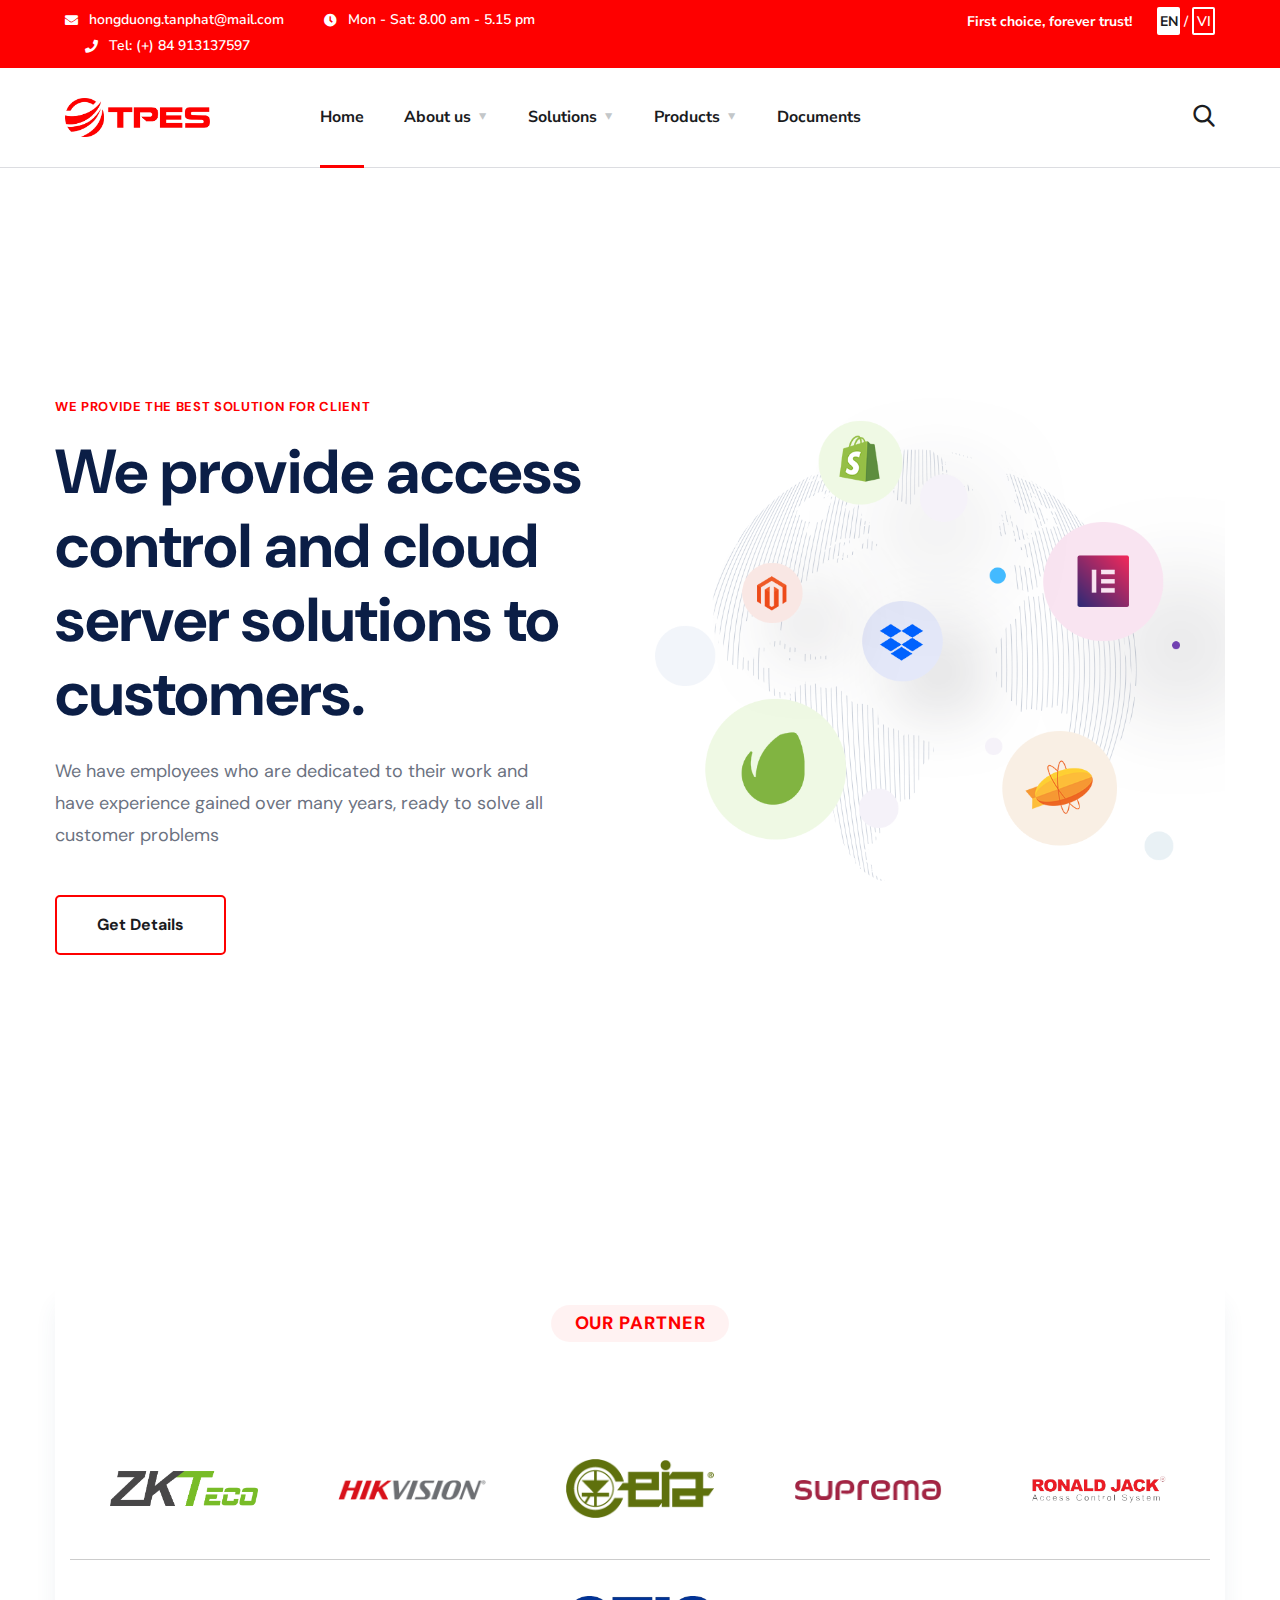
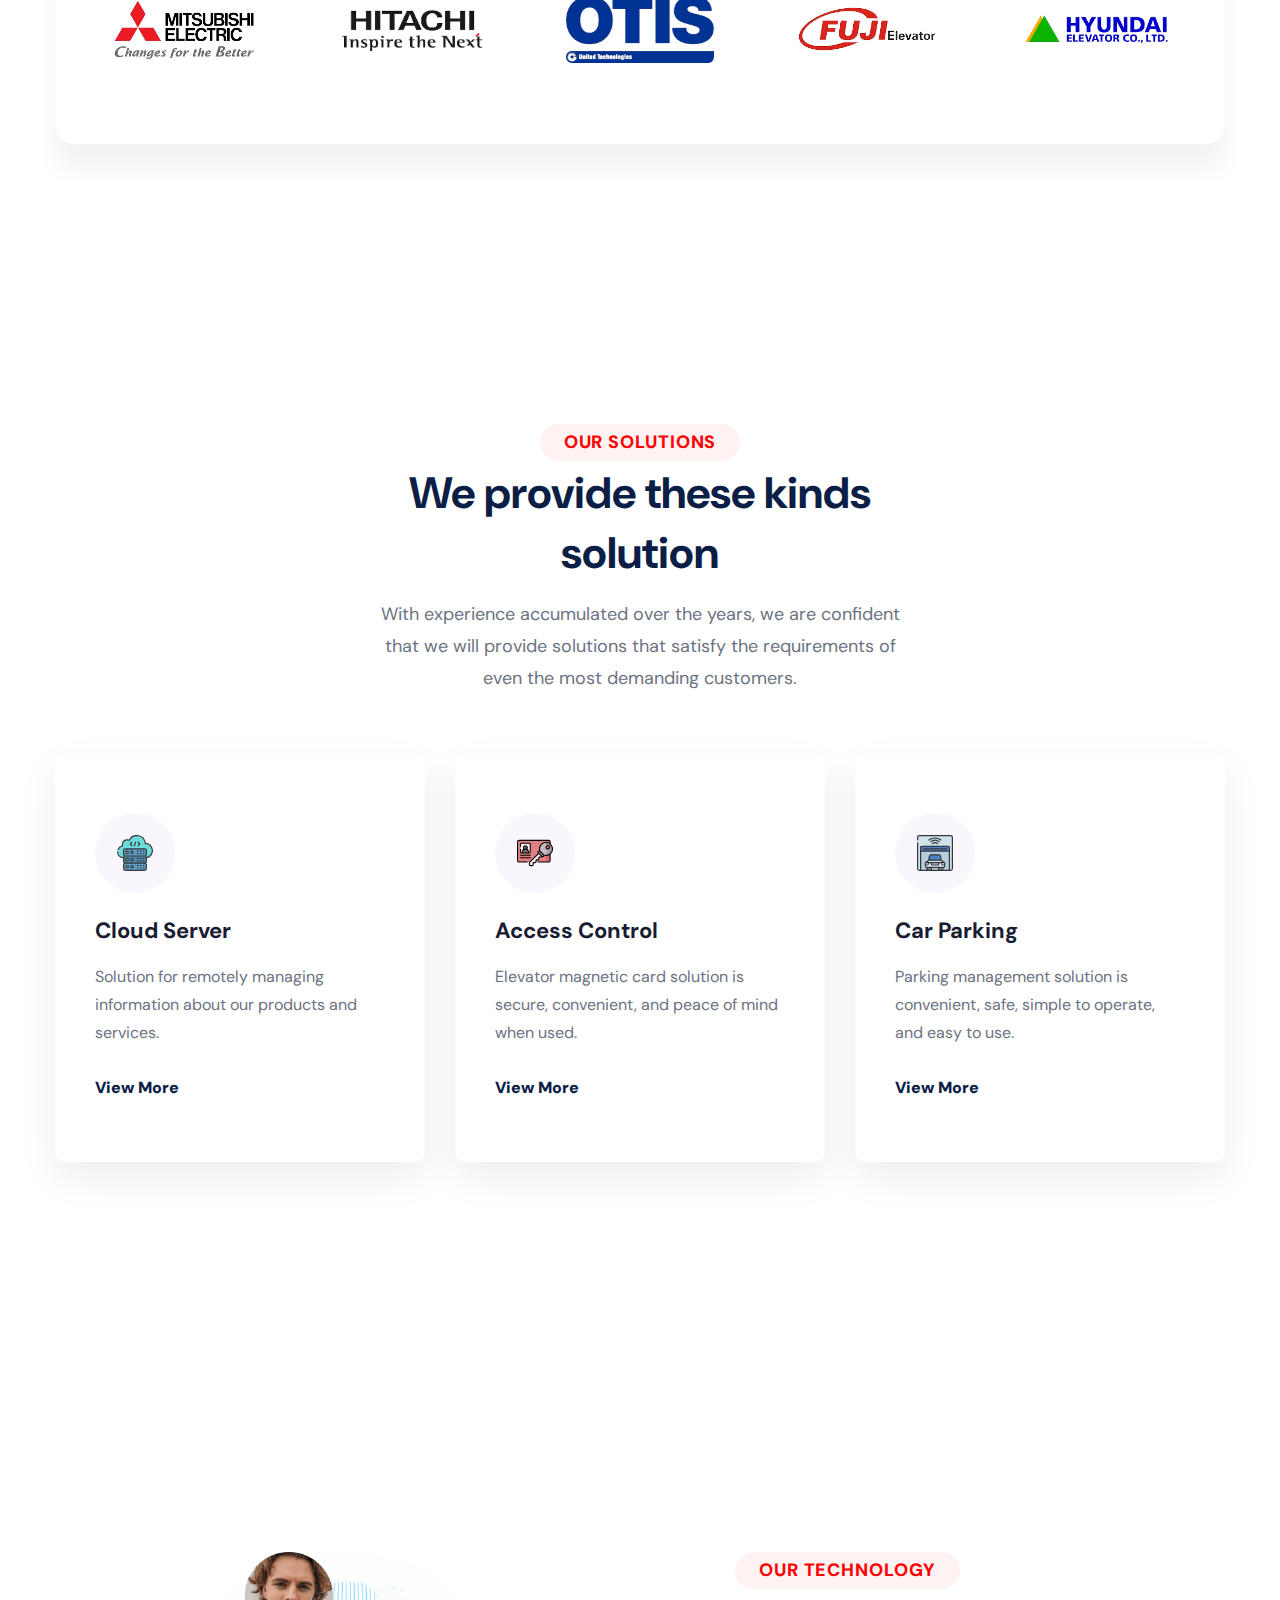
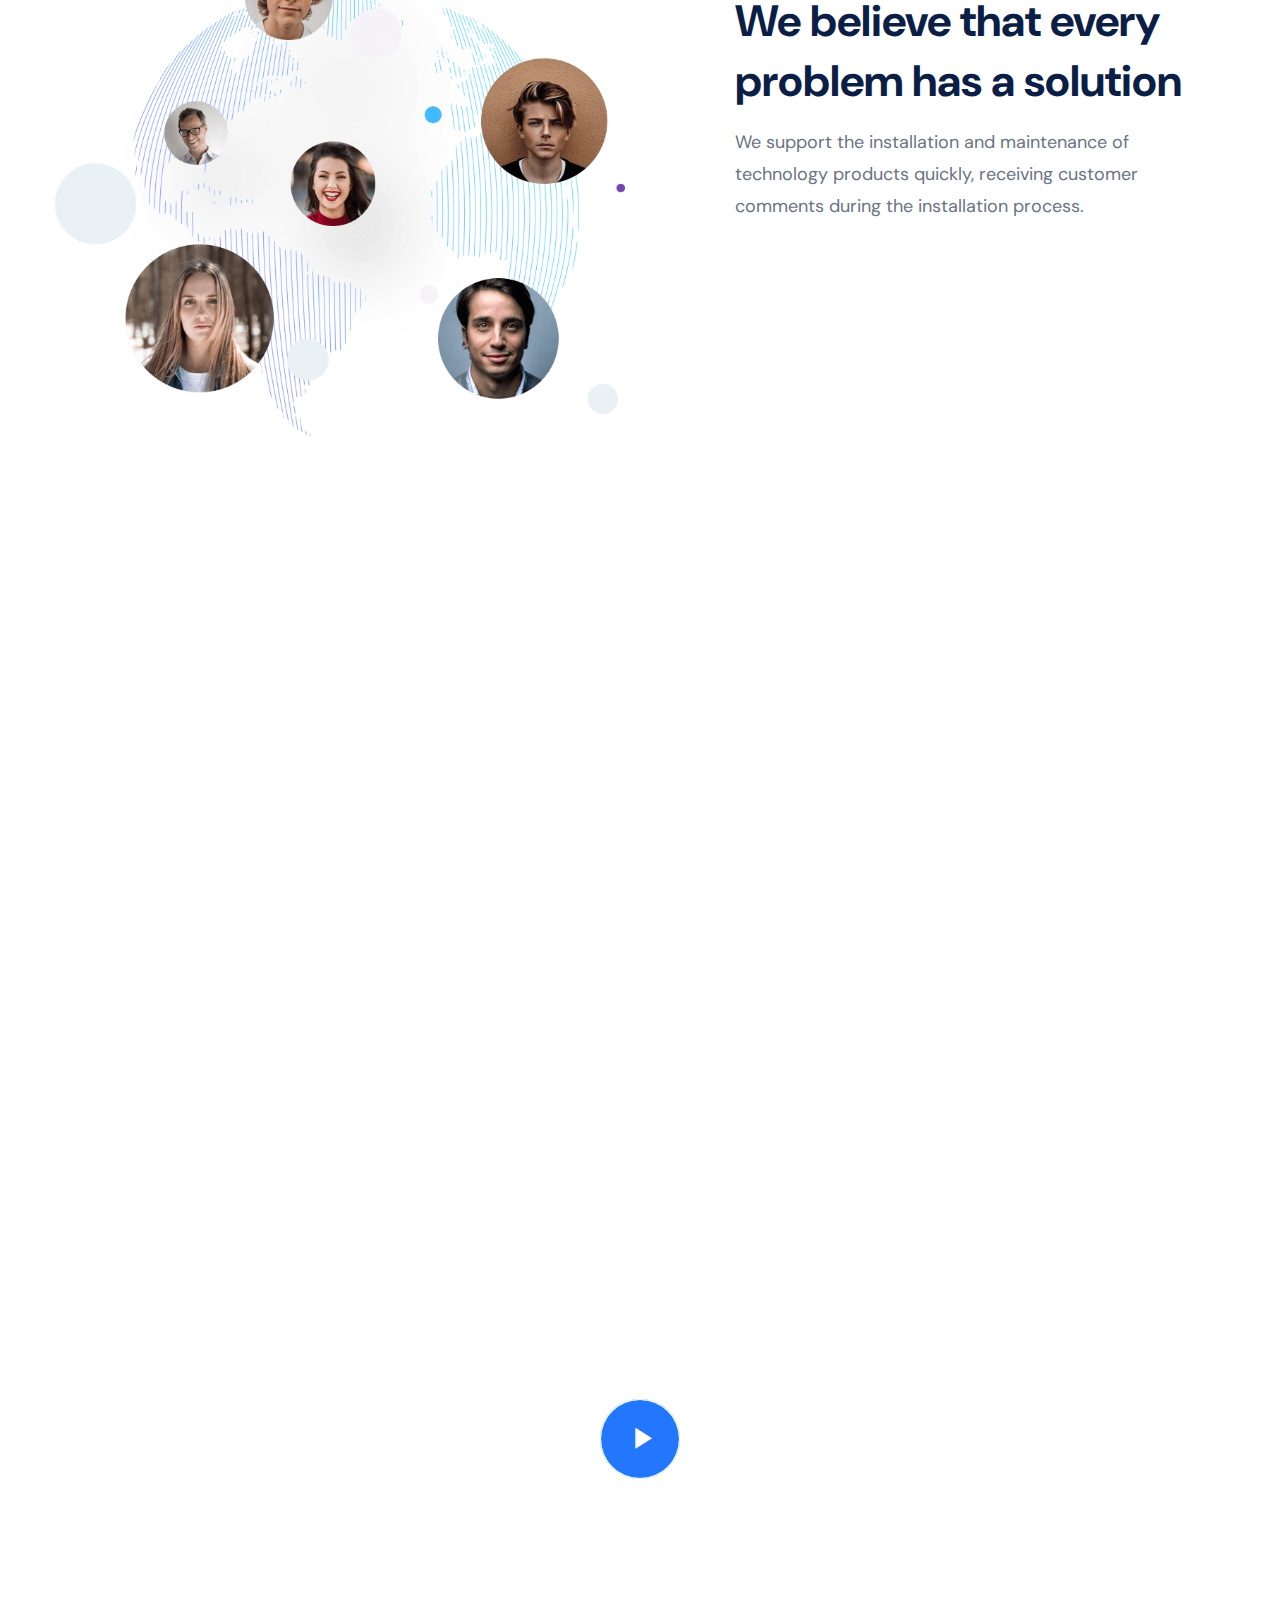
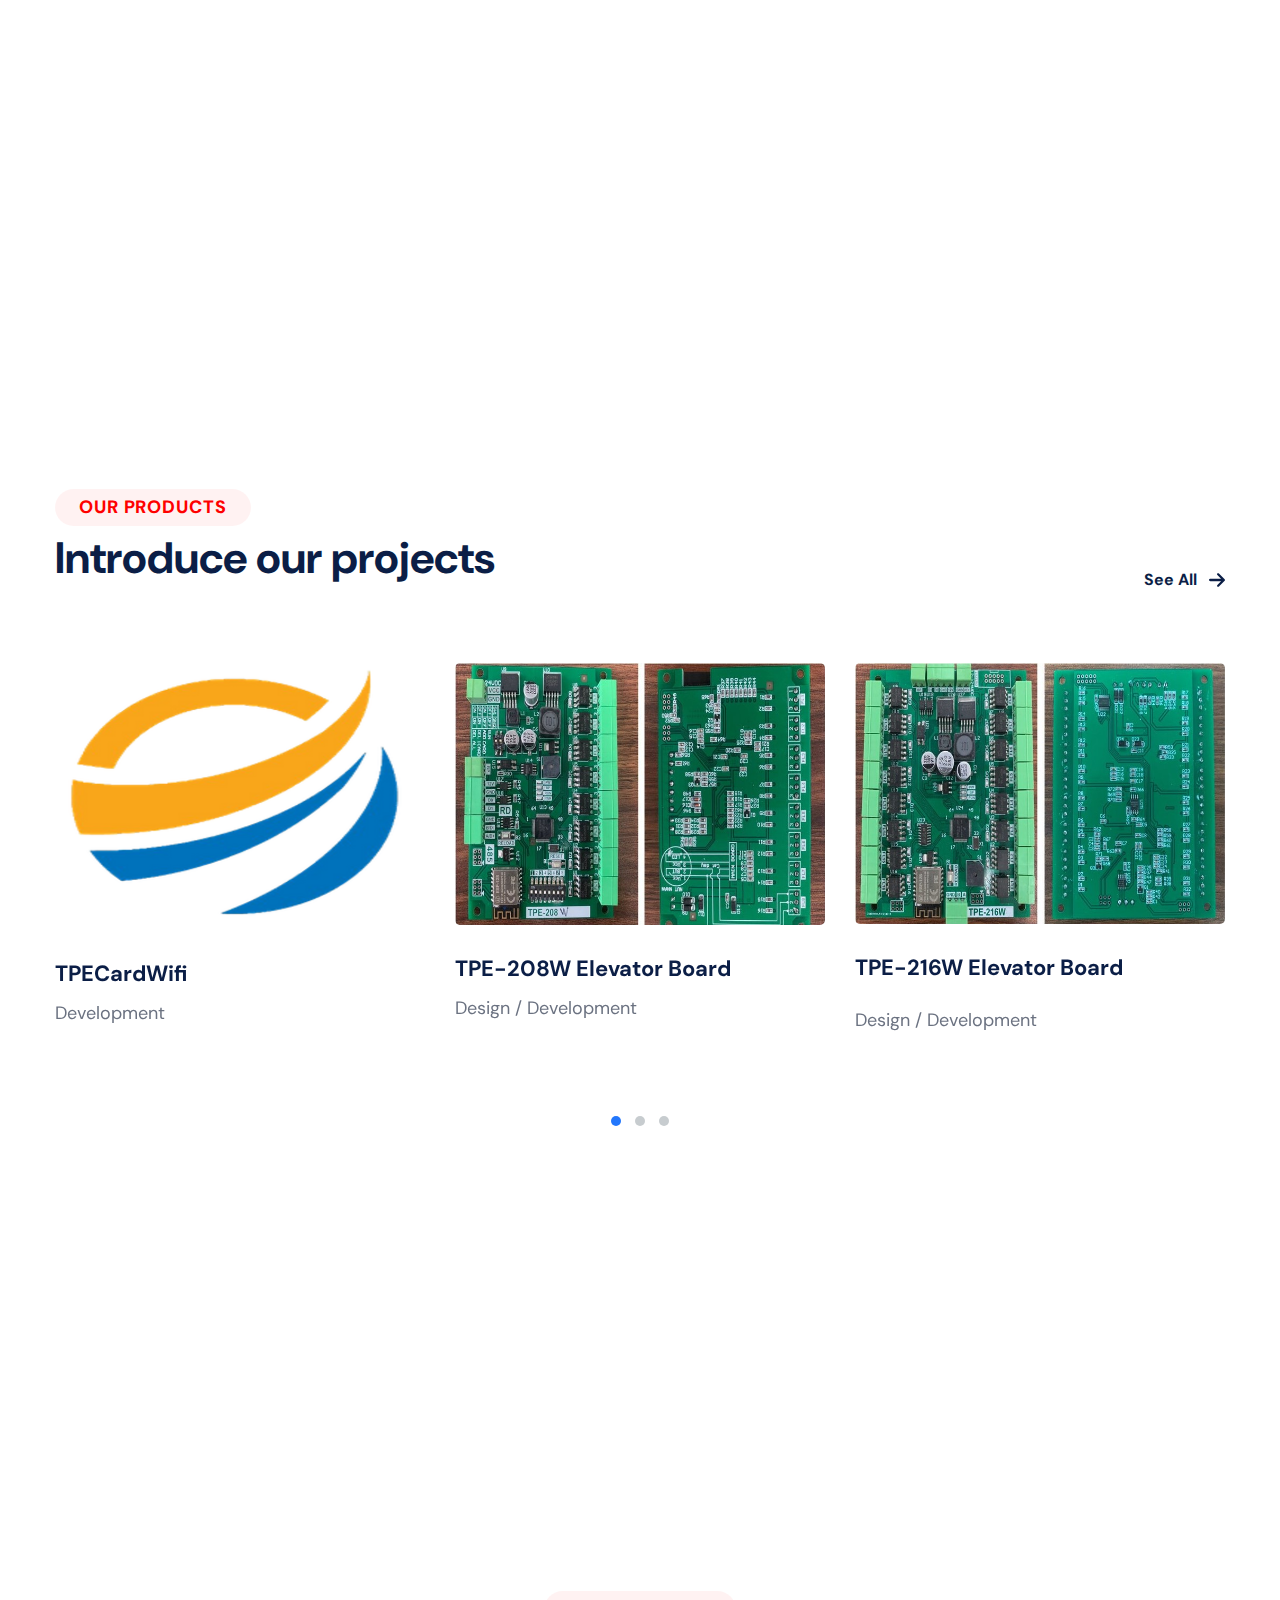
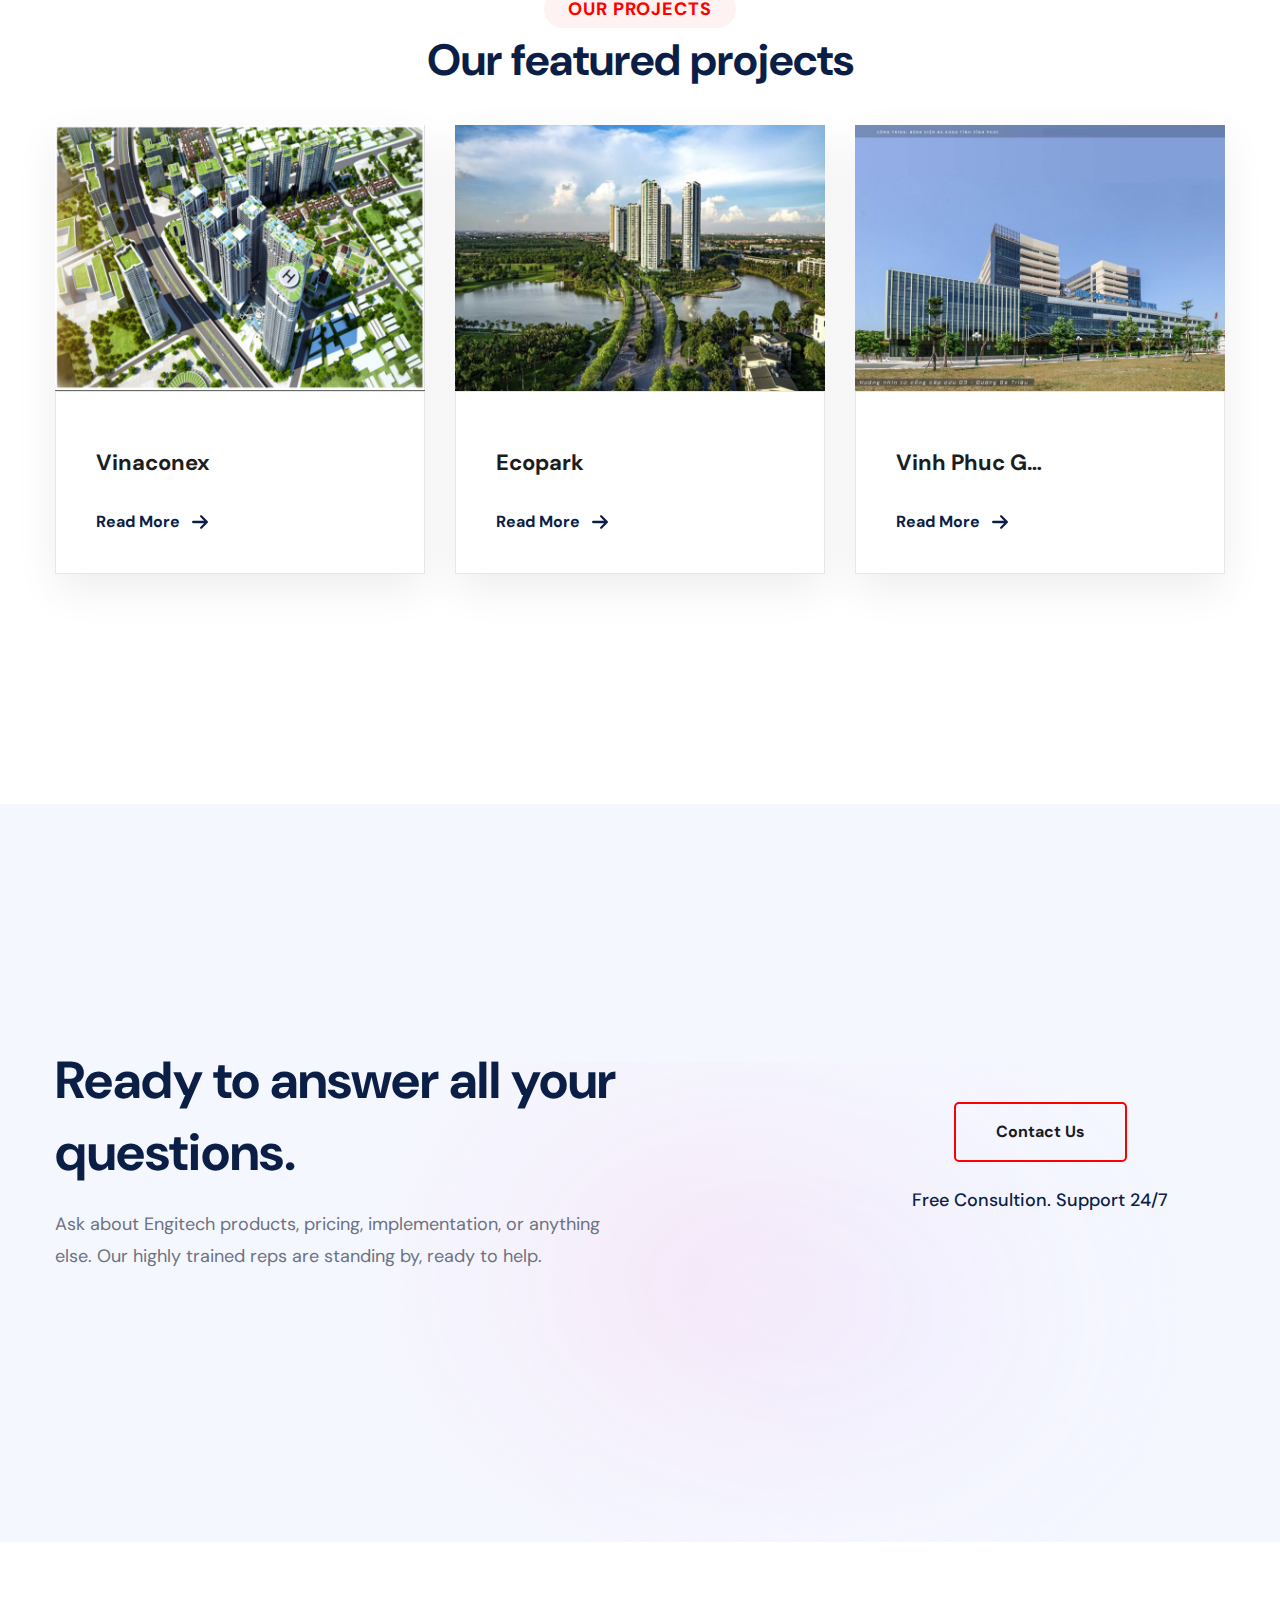
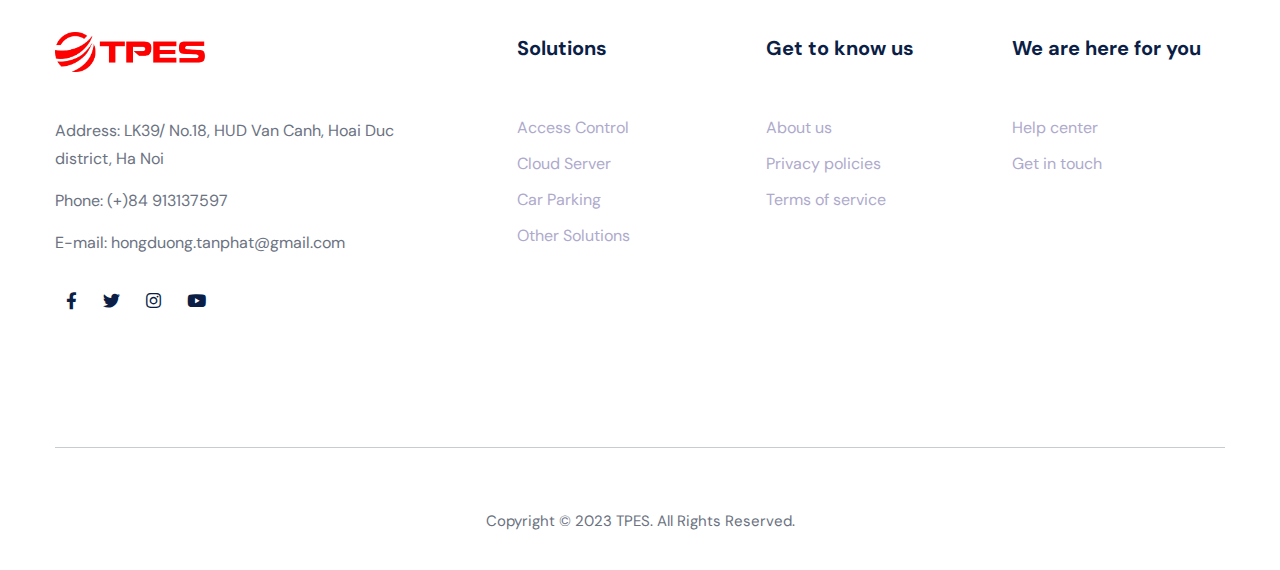
==== commit 6e980fc3: "second commit" ====
--- a/index.html
+++ b/index.html
@@ -158,7 +158,7 @@
                             <li>
                               <a
                                 href="why-choose-us.html"
-                                data-i18n="header-whychooseus"
+                                data-i18n="whychooseus"
                                 data-lang-link="why-choose-us"
                                 >Why Choose Us</a
                               >
@@ -167,7 +167,7 @@
                               <a
                                 href="our-team.html"
                                 data-i18n="header-ourteam"
-                                data-lang-link="404-error"
+                                data-lang-link="coming-soon"
                                 >Our team</a
                               >
                             </li>
@@ -196,22 +196,22 @@
                           <ul class="sub-menu">
                             <li>
                               <a
+                                href="web-development.html"
+                                data-lang-link="coming-soon"
+                                >Access Control</a
+                              >
+                            </li>
+                            <li>
+                              <a
                                 href="it-services.html"
-                                data-lang-link="404-error"
+                                data-lang-link="coming-soon"
                                 >Cloud Server</a
                               >
                             </li>
                             <li>
                               <a
-                                href="web-development.html"
-                                data-lang-link="404-error"
-                                >Access Control</a
-                              >
-                            </li>
-                            <li>
-                              <a
                                 href="mobile-development.html"
-                                data-lang-link="404-error"
+                                data-lang-link="coming-soon"
                                 >Car Parking</a
                               >
                             </li>
@@ -219,7 +219,7 @@
                               <a
                                 href="mobile-development.html"
                                 data-i18n="other-solution"
-                                data-lang-link="404-error"
+                                data-lang-link="coming-soon"
                                 >Other Solutions</a
                               >
                             </li>
@@ -248,7 +248,7 @@
                                   <a
                                     href="checkout-page.html"
                                     data-i18n="header-comboproducts"
-                                    data-lang-link="404-error"
+                                    data-lang-link="coming-soon"
                                     >Combo product</a
                                   >
                                 </li>
@@ -256,7 +256,7 @@
                                   <a
                                     href="cart-page.html"
                                     data-i18n="header-coopproducts"
-                                    data-lang-link="404-error"
+                                    data-lang-link="coming-soon"
                                     >Co-op Product</a
                                   >
                                 </li>
@@ -492,7 +492,7 @@
                       <li>
                         <a
                           href="why-choose-us.html"
-                          data-i18n="header-whychooseus"
+                          data-i18n="whychooseus"
                           data-lang-link="why-choose-us"
                           >Why Choose Us</a
                         >
@@ -501,7 +501,7 @@
                         <a
                           href="our-team.html"
                           data-i18n="header-ourteam"
-                          data-lang-link="404-error"
+                          data-lang-link="coming-soon"
                           >Our team</a
                         >
                       </li>
@@ -539,21 +539,21 @@
                     <a href="#" data-i18n="header-solution">Solutions</a>
                     <ul class="sub-menu">
                       <li>
-                        <a href="it-services.html" data-lang-link="404-error"
+                        <a
+                          href="web-development.html"
+                          data-lang-link="coming-soon"
+                          >Access Control</a
+                        >
+                      </li>
+                      <li>
+                        <a href="it-services.html" data-lang-link="coming-soon"
                           >Cloud Server</a
                         >
                       </li>
                       <li>
                         <a
-                          href="web-development.html"
-                          data-lang-link="404-error"
-                          >Access Control</a
-                        >
-                      </li>
-                      <li>
-                        <a
                           href="mobile-development.html"
-                          data-lang-link="404-error"
+                          data-lang-link="coming-soon"
                           >Car Parking</a
                         >
                       </li>
@@ -561,7 +561,7 @@
                         <a
                           href="mobile-development.html"
                           data-i18n="other-solution"
-                          data-lang-link="404-error"
+                          data-lang-link="coming-soon"
                           >Other Solutions</a
                         >
                       </li>
@@ -590,7 +590,7 @@
                             <a
                               href="checkout-page.html"
                               data-i18n="header-comboproducts"
-                              data-lang-link="404-error"
+                              data-lang-link="coming-soon"
                               >Combo product</a
                             >
                           </li>
@@ -598,7 +598,7 @@
                             <a
                               href="cart-page.html"
                               data-i18n="header-coopproducts"
-                              data-lang-link="404-error"
+                              data-lang-link="coming-soon"
                               >Co-op Product</a
                             >
                           </li>
@@ -711,8 +711,8 @@
                 <img src="images/image2-home8.png" alt="" />
               </div>
             </div>
-            <div class="space-50 d-none d-md-block"></div>
-            <div class="space-30"></div>
+            <div class="space-20 d-none d-md-block"></div>
+            <div class="space-20"></div>
             <!-- <div class="space-40"></div> -->
             <!-- <div class="row align-items-center">
               <div class="col-lg-4 mb-5 mb-lg-0" data-i18n="body-trustby">
@@ -752,7 +752,7 @@
         </section>
         <section>
           <div class="container container-large">
-            <div class="space-60"></div>
+            <div class="space-30"></div>
             <div class="row">
               <div class="col-lg-12">
                 <div class="partner-block text-center">
@@ -986,7 +986,7 @@
                       <a
                         href="#"
                         data-i18n="cloud-solution"
-                        data-lang-link="404-error"
+                        data-lang-link="coming-soon"
                         >Cloud Server</a
                       >
                     </h4>
@@ -998,7 +998,7 @@
                       href="#"
                       class="icon-box-btn"
                       data-i18n="view-more"
-                      data-lang-link="404-error"
+                      data-lang-link="coming-soon"
                       >View More <i class="flaticon-right-arrow-1"></i
                     ></a>
                   </div>
@@ -1144,7 +1144,9 @@
                   </div>
                   <div class="ot-icon-box__content">
                     <h4 class="icon-box-title">
-                      <a href="#" data-lang-link="404-error">Access Control</a>
+                      <a href="#" data-lang-link="coming-soon"
+                        >Access Control</a
+                      >
                     </h4>
                     <p class="icon-box-des" data-i18n="access-control-intro">
                       Entrust full-cycle implementation of software product to
@@ -1154,7 +1156,7 @@
                       href="#"
                       class="icon-box-btn"
                       data-i18n="view-more"
-                      data-lang-link="404-error"
+                      data-lang-link="coming-soon"
                       >View More <i class="flaticon-right-arrow-1"></i
                     ></a>
                   </div>
@@ -1257,7 +1259,7 @@
                   </div>
                   <div class="ot-icon-box__content">
                     <h4 class="icon-box-title">
-                      <a href="#" data-lang-link="404-error">Car Parking</a>
+                      <a href="#" data-lang-link="coming-soon">Car Parking</a>
                     </h4>
                     <p class="icon-box-des" data-i18n="car-parking-intro">
                       Entrust full-cycle implementation of software product to
@@ -1267,7 +1269,7 @@
                       href="#"
                       class="icon-box-btn"
                       data-i18n="view-more"
-                      data-lang-link="404-error"
+                      data-lang-link="coming-soon"
                       >View More <i class="flaticon-right-arrow-1"></i
                     ></a>
                   </div>
@@ -1537,7 +1539,7 @@
                 <a
                   href="#"
                   class="text-link d-flex justify-content-md-end"
-                  data-lang-link="404-error"
+                  data-lang-link="coming-soon"
                 >
                   <span class="link-text" data-i18n="span-seeall">See All</span>
                   <span class="link-icon">
@@ -1576,7 +1578,7 @@
                     <div class="projects-thumbnail">
                       <a
                         href="portfolio-details-1.html"
-                        data-lang-link="404-error"
+                        data-lang-link="coming-soon"
                       >
                         <img src="images/tpes-images/TPECardWifi2.png" alt="" />
                         <span class="overlay"
@@ -1589,7 +1591,7 @@
                         <h5>
                           <a
                             href="portfolio-details-1.html"
-                            data-lang-link="404-error"
+                            data-lang-link="coming-soon"
                             >TPECardWifi</a
                           >
                         </h5>
@@ -1605,7 +1607,7 @@
                     <div class="projects-thumbnail">
                       <a
                         href="portfolio-details-1.html"
-                        data-lang-link="404-error"
+                        data-lang-link="coming-soon"
                       >
                         <img src="images/tpes-images/TPE-208w-fix.jpg" alt="" />
                         <span class="overlay"
@@ -1619,7 +1621,7 @@
                           <a
                             href="portfolio-details-1.html"
                             data-i18n="TPE-208W"
-                            data-lang-link="404-error"
+                            data-lang-link="coming-soon"
                             >TPE-208W Elevator Board</a
                           >
                         </h5>
@@ -1637,7 +1639,7 @@
                     <div class="projects-thumbnail">
                       <a
                         href="portfolio-details-1.html"
-                        data-lang-link="404-error"
+                        data-lang-link="coming-soon"
                       >
                         <img src="images/tpes-images/TPE-216-fix.jpg" alt="" />
                         <span class="overlay"
@@ -1651,7 +1653,7 @@
                           <a
                             href="portfolio-details-1.html"
                             data-i18n="tpe-216"
-                            data-lang-link="404-error"
+                            data-lang-link="coming-soon"
                             >TPE-216W Elevator Board</a
                           >
                         </h5>
@@ -1670,7 +1672,7 @@
                     <div class="projects-thumbnail">
                       <a
                         href="portfolio-details-1.html"
-                        data-lang-link="404-error"
+                        data-lang-link="coming-soon"
                       >
                         <img src="images/tpes-images/KCZ-7211-fix.jpg" alt="" />
                         <span class="overlay"
@@ -1683,7 +1685,7 @@
                         <h5>
                           <a
                             href="portfolio-details-1.html"
-                            data-lang-link="404-error"
+                            data-lang-link="coming-soon"
                             >KCZ-7211W Elevator Board</a
                           >
                         </h5>
@@ -1701,7 +1703,7 @@
                     <div class="projects-thumbnail">
                       <a
                         href="portfolio-details-1.html"
-                        data-lang-link="404-error"
+                        data-lang-link="coming-soon"
                       >
                         <img src="images/tpes-images/KCZ-8021-fix.jpg" alt="" />
                         <span class="overlay"
@@ -1714,7 +1716,7 @@
                         <h5>
                           <a
                             href="portfolio-details-1.html"
-                            data-lang-link="404-error"
+                            data-lang-link="coming-soon"
                             >KCZ-8021 Elevator Board</a
                           >
                         </h5>
@@ -1732,7 +1734,7 @@
                     <div class="projects-thumbnail">
                       <a
                         href="portfolio-details-1.html"
-                        data-lang-link="404-error"
+                        data-lang-link="coming-soon"
                       >
                         <img
                           src="images/tpes-images/kcz-7211W-TPE-1002(1)-fix.jpg"
@@ -1748,7 +1750,7 @@
                         <h5>
                           <a
                             href="portfolio-details-1.html"
-                            data-lang-link="404-error"
+                            data-lang-link="coming-soon"
                             >KCZ-7211W + TPE-1002</a
                           >
                         </h5>
@@ -1766,7 +1768,7 @@
                     <div class="projects-thumbnail">
                       <a
                         href="portfolio-details-1.html"
-                        data-lang-link="404-error"
+                        data-lang-link="coming-soon"
                       >
                         <img
                           src="images/projects/project8-720x520.jpg"
@@ -1782,7 +1784,7 @@
                         <h5>
                           <a
                             href="portfolio-details-1.html"
-                            data-lang-link="404-error"
+                            data-lang-link="coming-soon"
                             >Basics Project</a
                           >
                         </h5>
@@ -1800,7 +1802,7 @@
                     <div class="projects-thumbnail">
                       <a
                         href="portfolio-details-1.html"
-                        data-lang-link="404-error"
+                        data-lang-link="coming-soon"
                       >
                         <img
                           src="images/projects/project7-720x520.jpg"
@@ -1816,7 +1818,7 @@
                         <h5>
                           <a
                             href="portfolio-details-1.html"
-                            data-lang-link="404-error"
+                            data-lang-link="coming-soon"
                             >Social Media App</a
                           >
                         </h5>
@@ -1929,7 +1931,7 @@
                 <article class="post-box blog-item">
                   <div class="post-inner">
                     <div class="entry-media">
-                      <a href="post.html" data-lang-link="404-error">
+                      <a href="post.html" data-lang-link="coming-soon">
                         <img
                           src="images/tpes-images/vinaconex-fix.png"
                           alt="Vinaconex"
@@ -1950,7 +1952,7 @@
                             href="post.html"
                             title="Vinaconex"
                             class="truncate-text"
-                            data-lang-link="404-error"
+                            data-lang-link="coming-soon"
                             >Vinaconex</a
                           >
                         </h3>
@@ -1961,7 +1963,7 @@
                         <a
                           href="#"
                           class="text-link d-flex align-items-center"
-                          data-lang-link="404-error"
+                          data-lang-link="coming-soon"
                         >
                           <span class="link-text" data-i18n="read-more"
                             >Read More</span
@@ -2001,7 +2003,7 @@
                 <article class="post-box blog-item">
                   <div class="post-inner">
                     <div class="entry-media">
-                      <a href="post.html" data-lang-link="404-error"
+                      <a href="post.html" data-lang-link="coming-soon"
                         ><img
                           src="images/tpes-images/phan-khu-ecopark-4-fix.jpg"
                           alt="Ecopark"
@@ -2021,7 +2023,7 @@
                             href="post.html"
                             title="Ecopark"
                             class="truncate-text"
-                            data-lang-link="404-error"
+                            data-lang-link="coming-soon"
                             >Ecopark</a
                           >
                         </h3>
@@ -2032,7 +2034,7 @@
                         <a
                           href="#"
                           class="text-link d-flex align-items-center"
-                          data-lang-link="404-error"
+                          data-lang-link="coming-soon"
                         >
                           <span class="link-text" data-i18n="read-more"
                             >Read More</span
@@ -2072,7 +2074,7 @@
                 <article class="post-box blog-item">
                   <div class="post-inner">
                     <div class="entry-media">
-                      <a href="post.html" data-lang-link="404-error"
+                      <a href="post.html" data-lang-link="coming-soon"
                         ><img
                           src="images/tpes-images/bvdk-vinhphuc-fix.jpg"
                           alt="Benh vien Vinh Phuc"
@@ -2092,7 +2094,7 @@
                             href="post.html"
                             title="Vinh Phuc General Hospital"
                             class="truncate-text"
-                            data-lang-link="404-error"
+                            data-lang-link="coming-soon"
                             >Vinh Phuc General Hospital</a
                           >
                         </h3>
@@ -2103,7 +2105,7 @@
                         <a
                           href="#"
                           class="text-link d-flex align-items-center"
-                          data-lang-link="404-error"
+                          data-lang-link="coming-soon"
                         >
                           <span class="link-text" data-i18n="read-more"
                             >Read More</span
@@ -2259,24 +2261,30 @@
                       <h4 data-i18n="footer-solution">Solutions</h4>
                       <ul class="list-items">
                         <li class="list-item">
-                          <a href="it-services.html" data-lang-link="404-error"
-                            >Cloud Server</a
-                          >
-                        </li>
-                        <li class="list-item">
-                          <a href="it-services.html" data-lang-link="404-error"
+                          <a
+                            href="it-services.html"
+                            data-lang-link="coming-soon"
                             >Access Control</a
-                          >
-                        </li>
-                        <li class="list-item">
-                          <a href="it-services.html" data-lang-link="404-error"
-                            >Car Parking</a
                           >
                         </li>
                         <li class="list-item">
                           <a
                             href="it-services.html"
-                            data-lang-link="404-error"
+                            data-lang-link="coming-soon"
+                            >Cloud Server</a
+                          >
+                        </li>
+                        <li class="list-item">
+                          <a
+                            href="it-services.html"
+                            data-lang-link="coming-soon"
+                            >Car Parking</a
+                          >
+                        </li>
+                        <li class="list-item">
+                          <a
+                            href="it-services.html"
+                            data-lang-link="coming-soon"
                             data-i18n="other-solution"
                             >Other Solution</a
                           >
@@ -2301,7 +2309,7 @@
                           <a
                             href="blog.html"
                             data-i18n="privacy-policies"
-                            data-lang-link="404-error"
+                            data-lang-link="coming-soon"
                             >Privacy policies</a
                           >
                         </li>
@@ -2315,7 +2323,7 @@
                           <a
                             href="faq.html"
                             data-i18n="footer-termsofservice"
-                            data-lang-link="404-error"
+                            data-lang-link="coming-soon"
                             >Terms of service</a
                           >
                         </li>
@@ -2334,7 +2342,7 @@
                           <a
                             href="about-us.html"
                             data-i18n="footer-helpcenter"
-                            data-lang-link="404-error"
+                            data-lang-link="coming-soon"
                             >Help center</a
                           >
                         </li>
@@ -2374,6 +2382,15 @@
       <i class="flaticon-up-arrow"></i>
     </a>
     <!-- jQuery -->
+    <div
+      id="fb-root"
+      class="fb-customerchat"
+      attribution="setup_tool"
+      page_id="108074383906724"
+      logged_in_greeting="Xin chào! Chúng tôi có thể giúp gì cho bạn?"
+      logged_out_greeting="Xin chào! Chúng tôi có thể giúp gì cho bạn?"
+    ></div>
+
     <script src="js/jquery.min.js"></script>
     <script src="js/jquery.magnific-popup.min.js"></script>
     <script src="js/jquery.isotope.min.js"></script>
@@ -2400,5 +2417,23 @@
         });
       })(jQuery);
     </script>
+    <script>
+      window.fbAsyncInit = function () {
+        FB.init({
+          xfbml: true,
+          version: "v10.0",
+        });
+      };
+
+      (function (d, s, id) {
+        var js,
+          fjs = d.getElementsByTagName(s)[0];
+        if (d.getElementById("fb-root")) return;
+        js = d.createElement(s);
+        js.id = id;
+        js.src = "https://connect.facebook.net/en_US/sdk/xfbml.customerchat.js";
+        fjs.parentNode.insertBefore(js, fjs);
+      })(document, "script", "facebook-jssdk");
+    </script>
   </body>
 </html>
--- a/style.css
+++ b/style.css
@@ -3537,7 +3537,7 @@
   margin-bottom: 15px;
 }
 .ot-heading > span {
-  font-size: 14px;
+  font-size: 18px;
   font-weight: 800;
   color: #fe0000;
   position: relative;
--- a/css/home15.css
+++ b/css/home15.css
@@ -159,7 +159,7 @@
   padding: 10px 24px 10px 24px;
   border-radius: 40px 40px 40px 40px;
   font-family: "DM Sans", Sans-serif;
-  font-size: 13px;
+  font-size: 18px;
   font-weight: 700;
   line-height: 17px;
   letter-spacing: 0.05em;
@@ -640,22 +640,19 @@
 .widget-footer .social-list li a {
   color: #0b1e46;
 }
-.widget-footer a:hover,
-.widget-footer .social-list .facebook a:hover {
-  color: transparent;
-  background-image: linear-gradient(90deg, #1877f2, #1877f2);
-  background-clip: text;
-  display: inline-block;
-}
-.widget-footer a:hover,
-.widget-footer .social-list .twitter a:hover {
-  color: transparent;
-  background-image: linear-gradient(90deg, #1da1f2, #1da1f2);
-  background-clip: text;
-  display: inline-block;
-}
-.widget-footer a:hover,
-.widget-footer .social-list .instagram a:hover {
+
+.fab.fa-youtube,
+.fab.fa-instagram,
+.fab.fa-twitter,
+.fab.fa-facebook {
+  color: #0b1e46;
+  transition: color 0.3s ease;
+}
+
+.fab.fa-youtube:hover {
+  color: #ff0000;
+}
+.fab.fa-instagram:hover {
   color: transparent;
   background-image: linear-gradient(
     90deg,
@@ -665,15 +662,17 @@
     #962fbf,
     #4f5bd5
   );
+  -webkit-background-clip: text;
   background-clip: text;
   display: inline-block;
 }
-.widget-footer a:hover,
-.widget-footer .social-list .youtube a:hover {
-  color: transparent;
-  background-image: linear-gradient(90deg, #ff0000, #ff0000);
-  background-clip: text;
-  display: inline-block;
+
+.fab.fa-twitter:hover {
+  color: #1da1f2;
+}
+
+.fab.fa-facebook-f:hover {
+  color: #1877f2;
 }
 .widget-footer .social-list li i {
   font-size: 17px;
--- a/style.css
+++ b/style.css
@@ -3537,7 +3537,7 @@
   margin-bottom: 15px;
 }
 .ot-heading > span {
-  font-size: 14px;
+  font-size: 18px;
   font-weight: 800;
   color: #fe0000;
   position: relative;
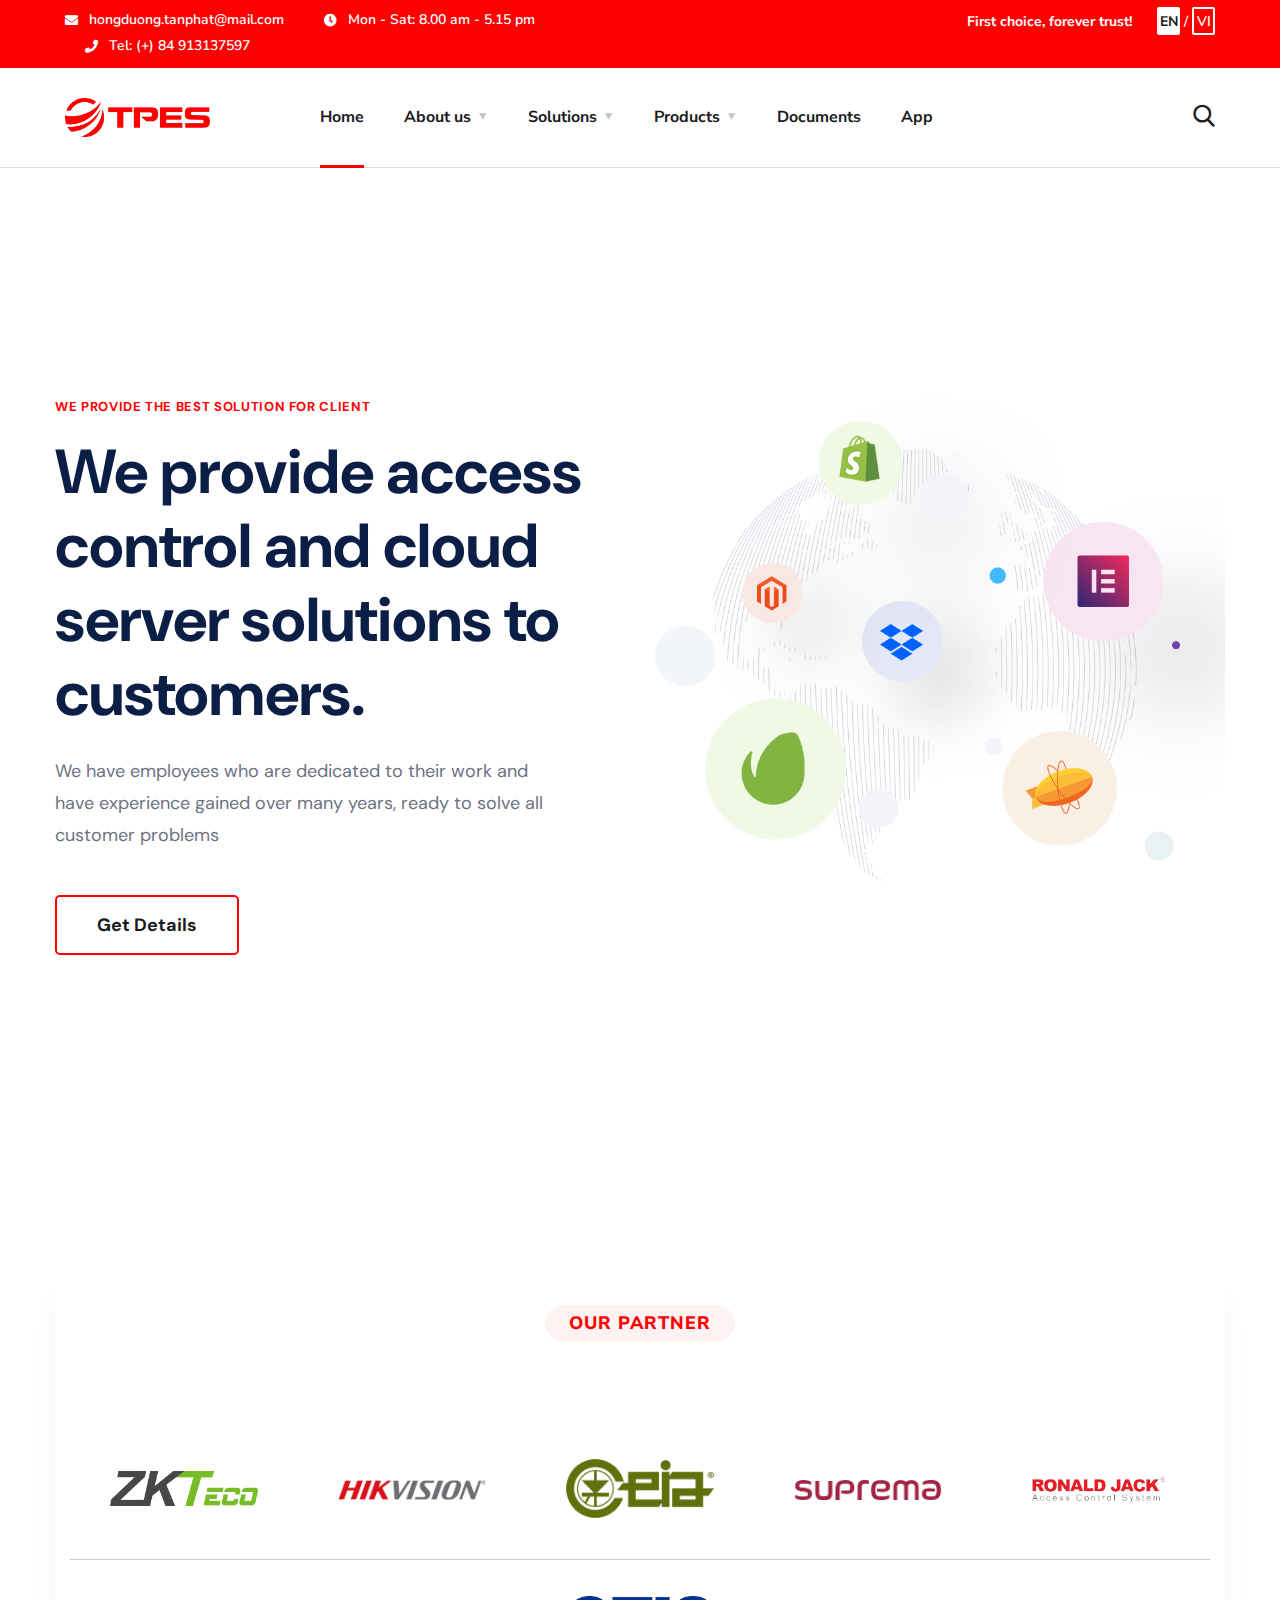
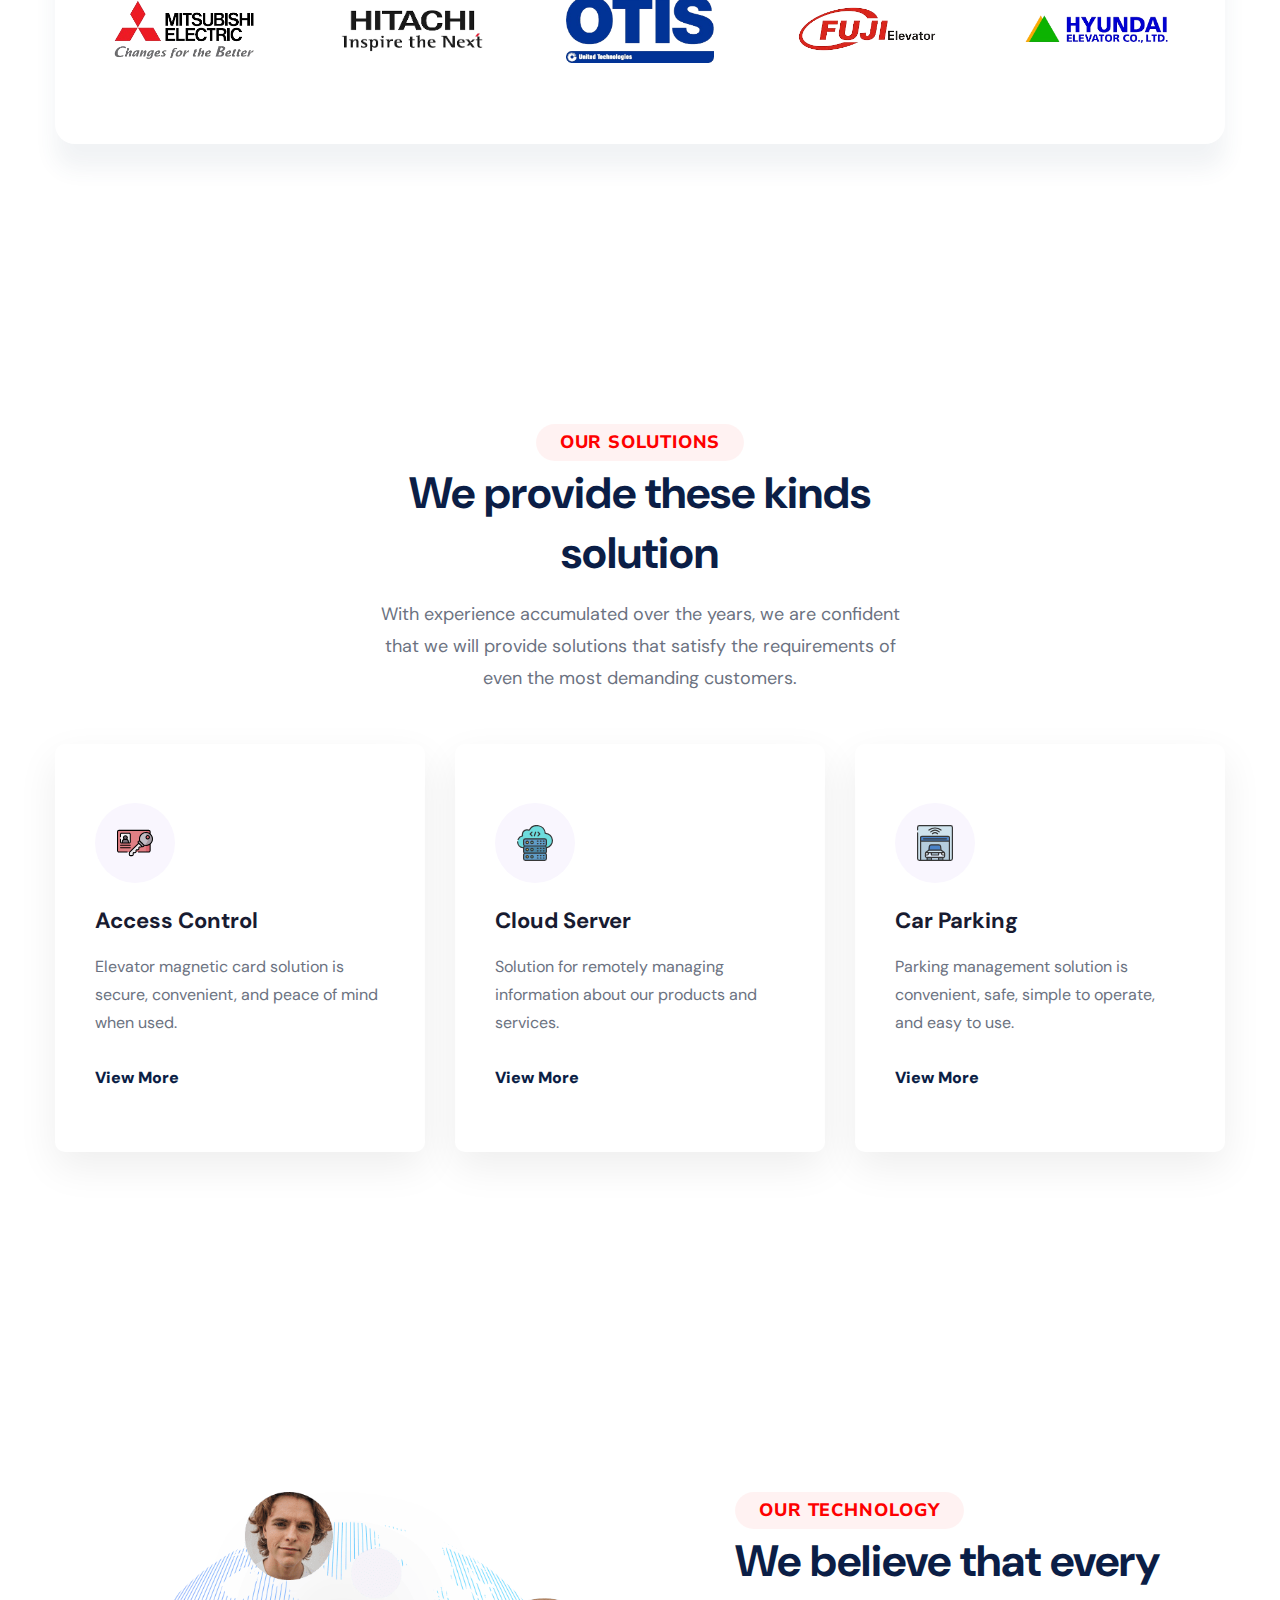
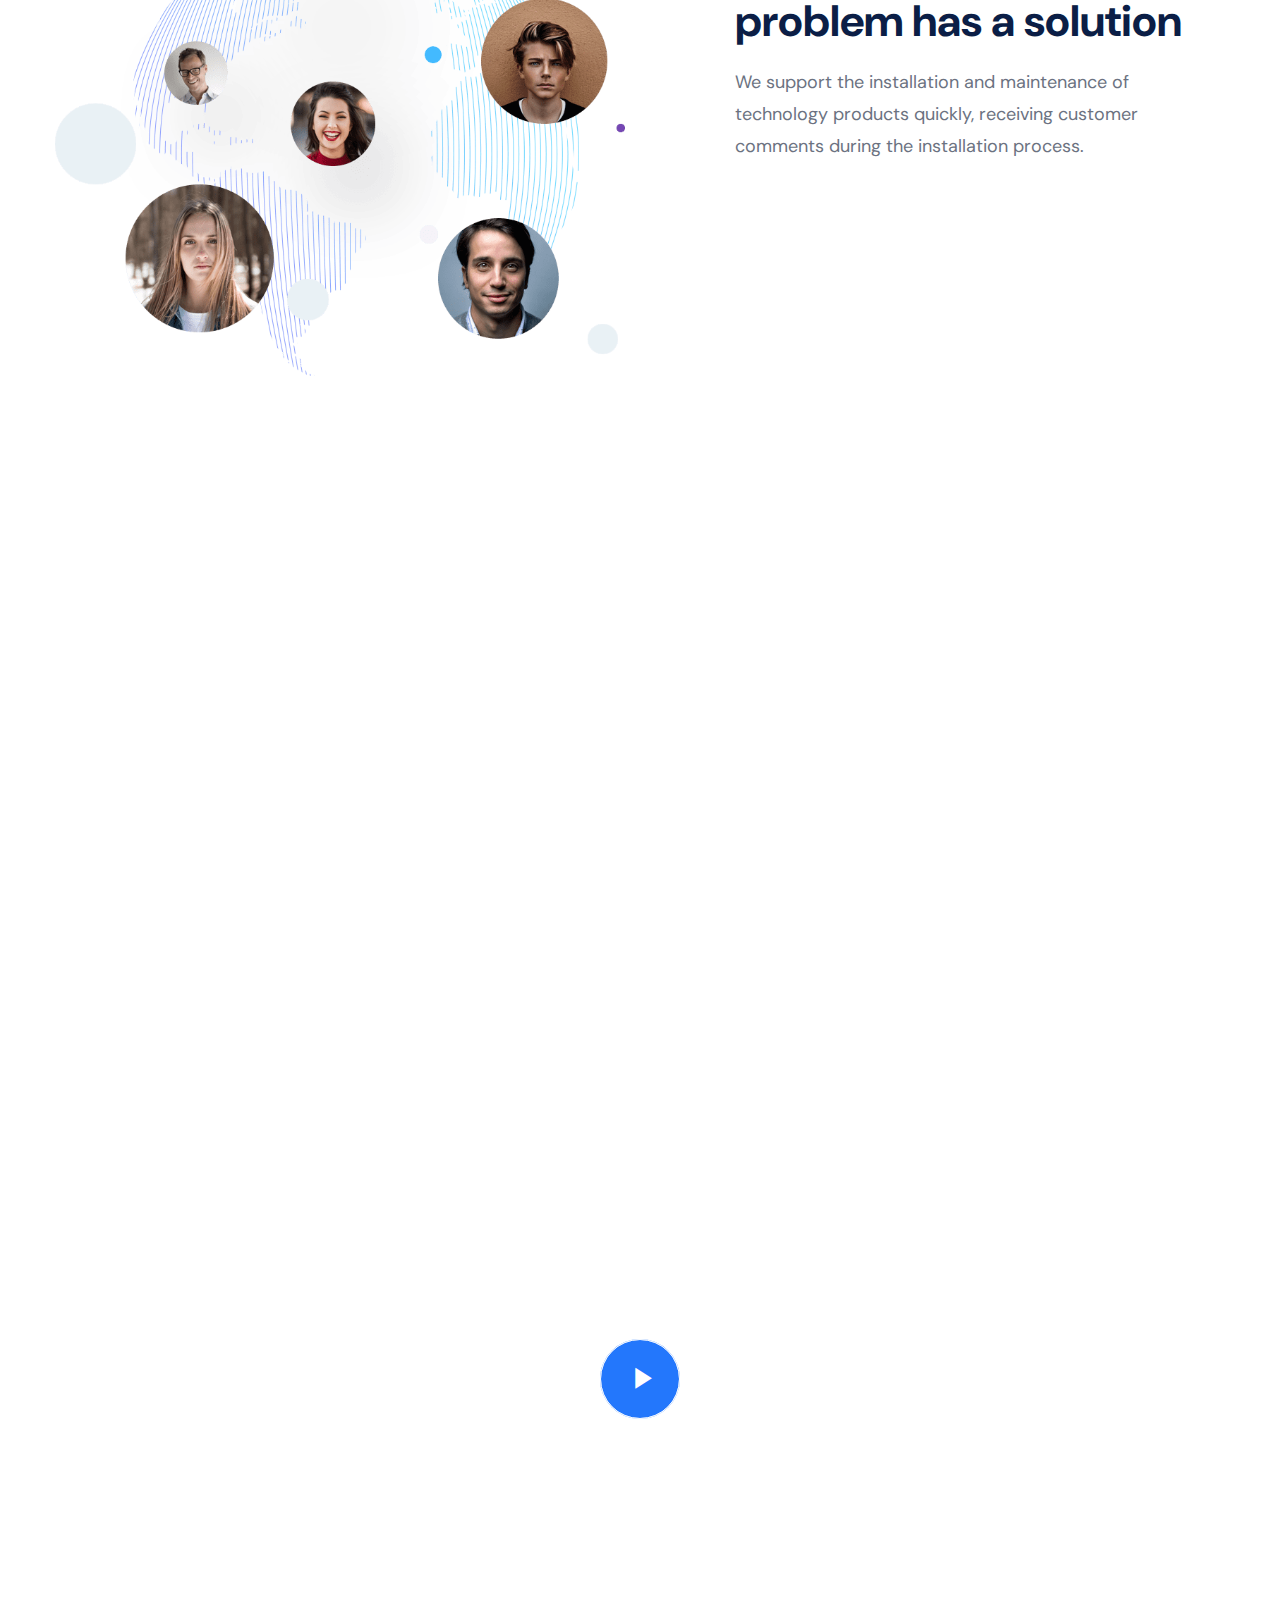
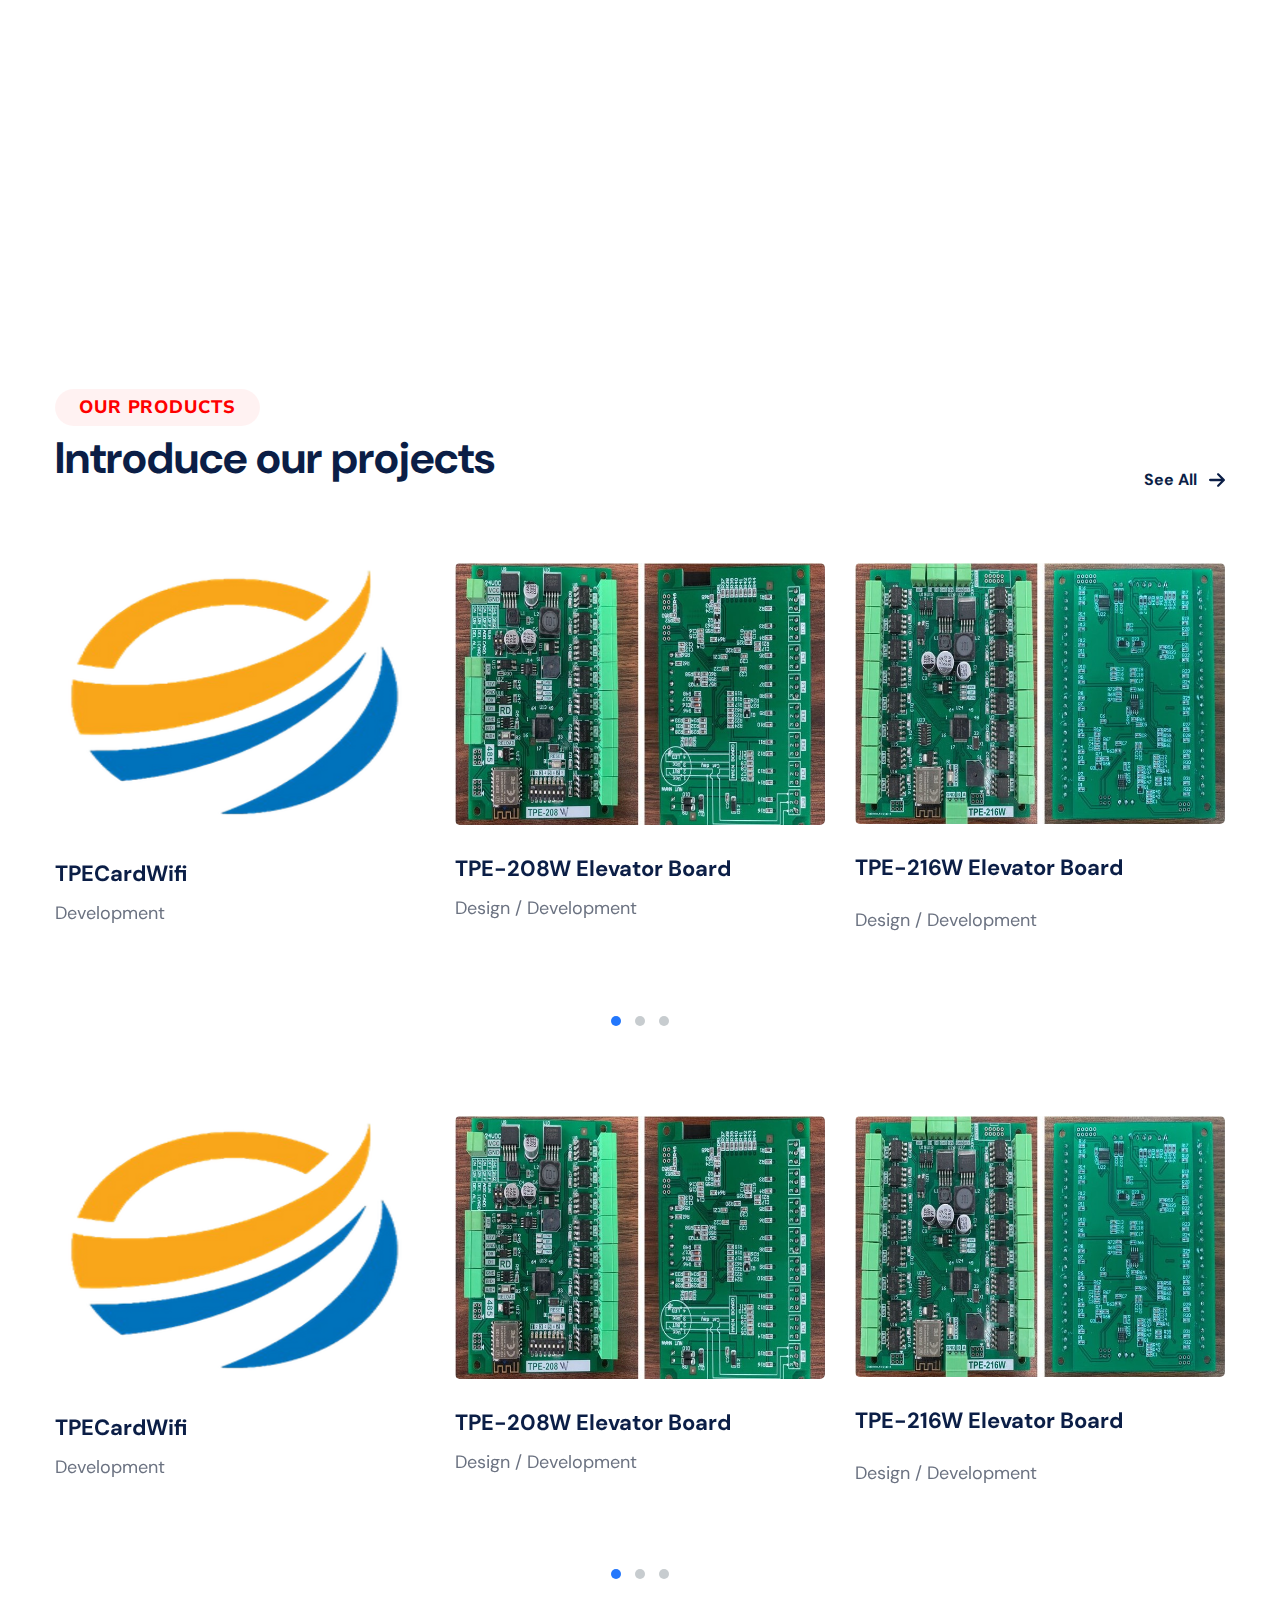
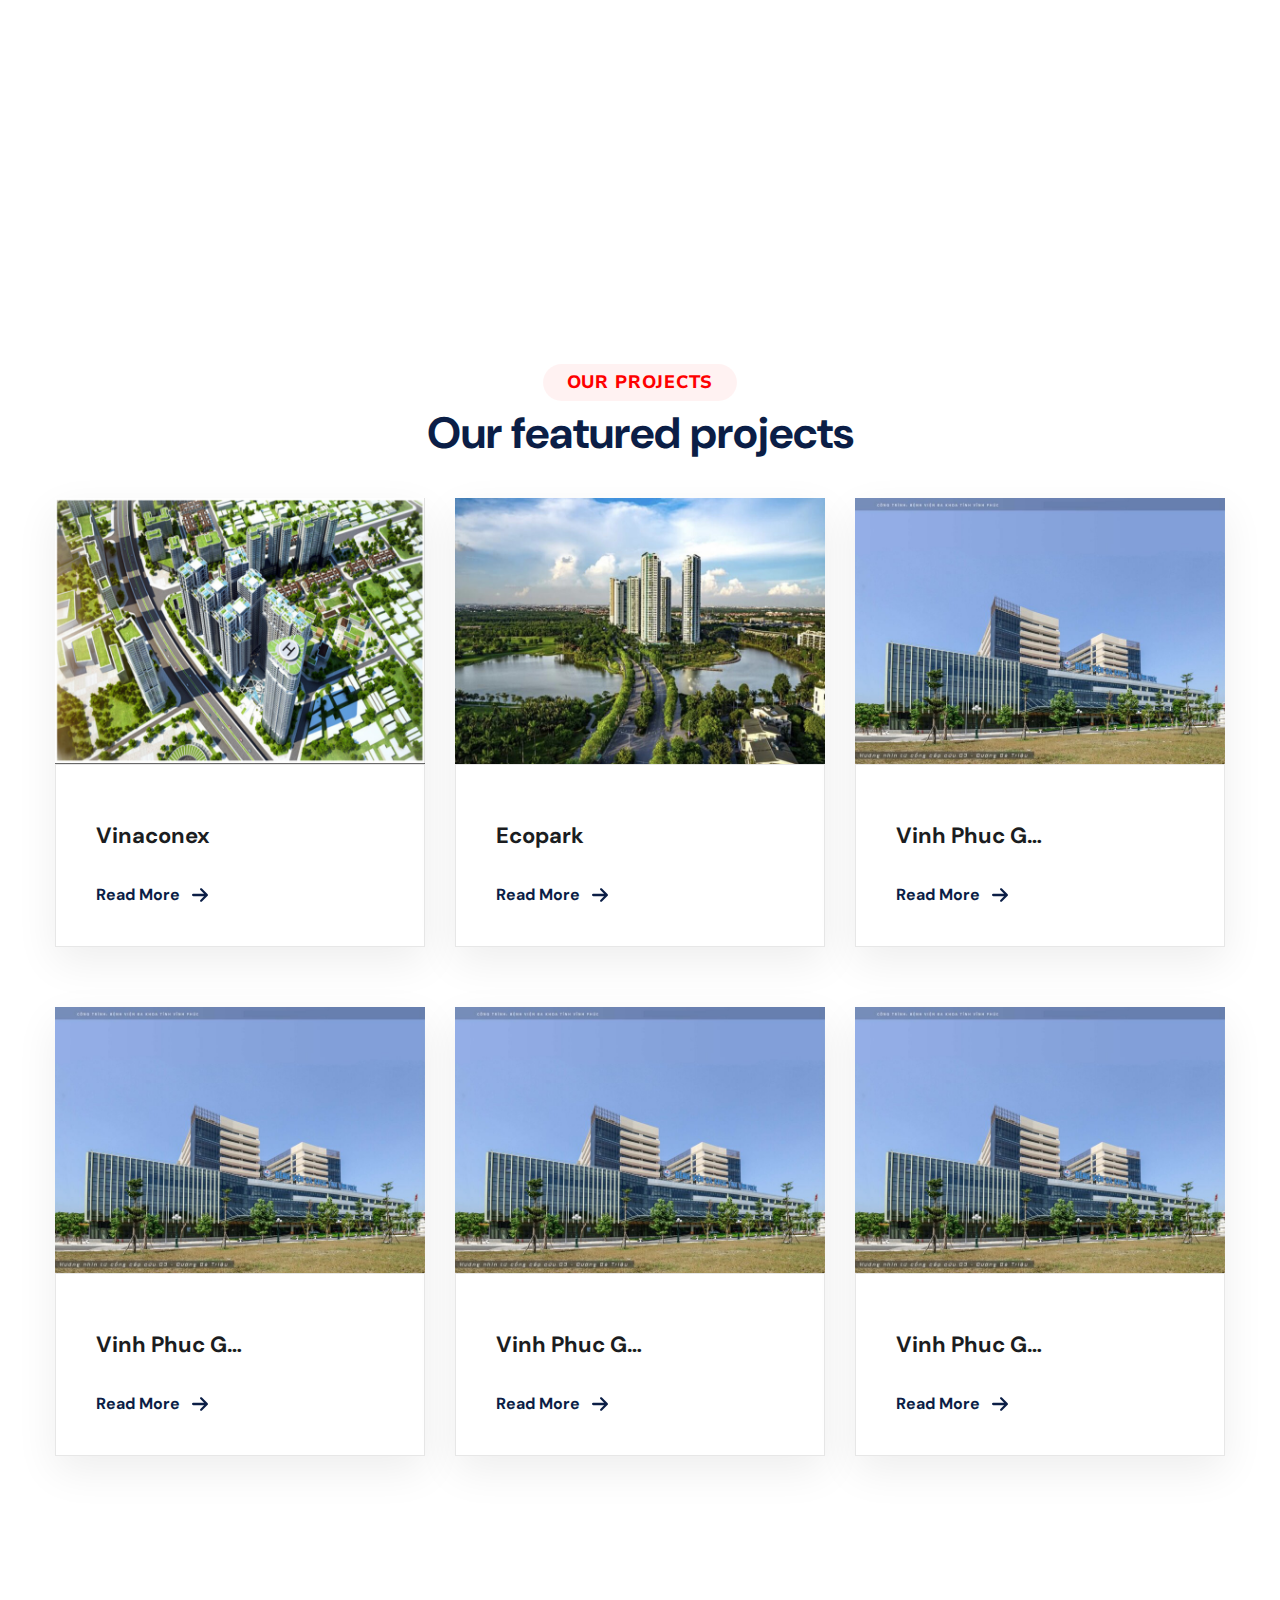
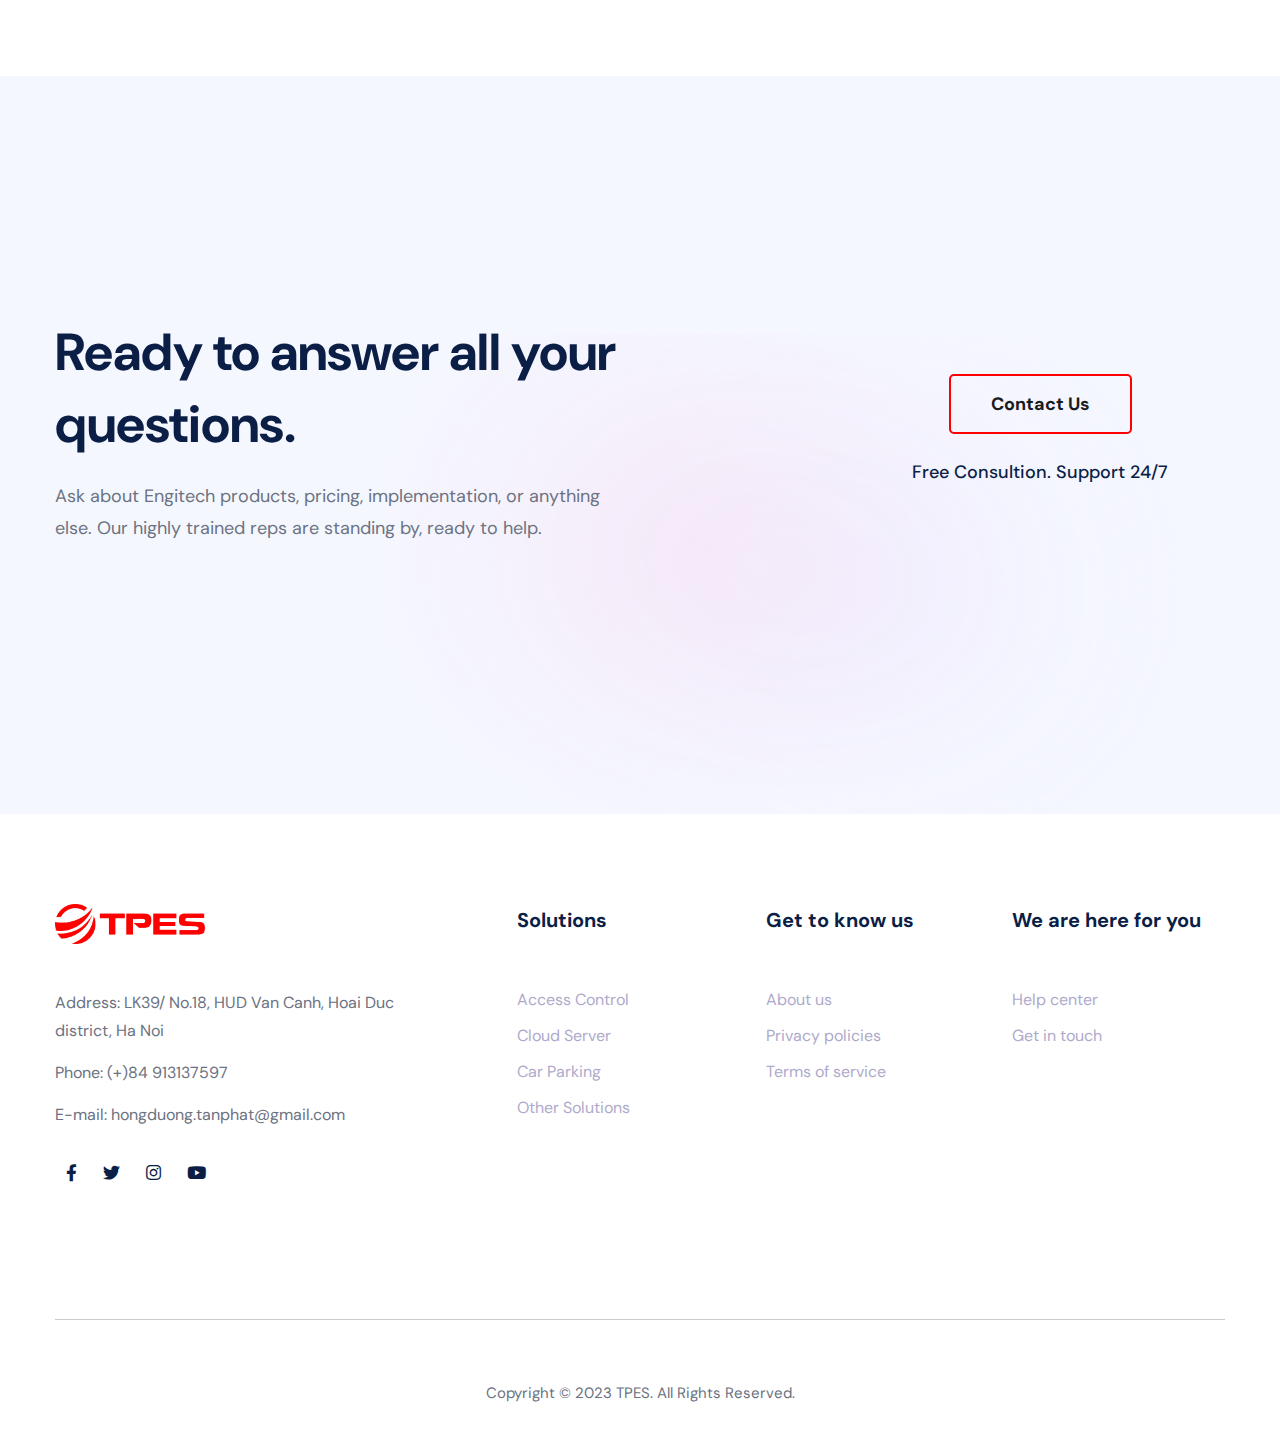
==== commit 9c3ebee0: "third commit" ====
--- a/index.html
+++ b/index.html
@@ -172,16 +172,16 @@
                               >
                             </li>
 
-                            <li><a href="typography.html">Typography</a></li>
+                            <!-- <li><a href="typography.html">Typography</a></li> -->
                             <!-- <li><a href="elements.html">Elements</a></li> -->
-                            <li><a href="faq.html">FAQS</a></li>
-                            <li>
+                            <!-- <li><a href="faq.html">FAQS</a></li> -->
+                            <!-- <li>
                               <a
-                                href="404-error.html"
-                                data-lang-link="404-error"
+                                href="coming-soon.html"
+                                data-lang-link="coming-soon"
                                 >404 Error</a
                               >
-                            </li>
+                            </li> -->
                             <li>
                               <a
                                 href="coming-soon.html"
@@ -273,26 +273,9 @@
                               >
                             </li> -->
                             <li class="menu-item-has-children">
-                              <a href="portfolio-grid.html">Portfolio</a>
-                              <ul class="sub-menu">
-                                <li>
-                                  <a href="portfolio-grid.html"
-                                    >Portfolio 3 Columns</a
-                                  >
-                                </li>
-                                <li>
-                                  <a href="portfolio-4-column.html"
-                                    >Portfolio 4 Columns</a
-                                  >
-                                </li>
-                                <li>
-                                  <a href="portfolio-no-gap.html"
-                                    >Portfolio No Gap</a
-                                  >
-                                </li>
-                              </ul>
+                              <a href="portfolio-grid.html" data-i18n="mitsubishi-tool" data-lang-link="coming-soon">Mitsubishi Tools</a>
                             </li>
-                            <li class="menu-item-has-children">
+                            <!-- <li class="menu-item-has-children">
                               <a href="portfolio-details-1.html"
                                 >Portfolio Details</a
                               >
@@ -313,7 +296,7 @@
                                   >
                                 </li>
                               </ul>
-                            </li>
+                            </li> -->
                           </ul>
                         </li>
                         <!-- <li class="menu-item-has-children">
@@ -327,6 +310,11 @@
                         <li>
                           <a href="index.html" data-i18n="header-document"
                             >Documents</a
+                          >
+                        </li>
+                        <li>
+                          <a href="index.html" data-i18n="header-app"
+                            >App</a
                           >
                         </li>
                       </ul>
@@ -474,7 +462,7 @@
                       <li><a href="typography.html">Typography</a></li>
                       <li><a href="elements.html">Elements</a></li>
                       <li><a href="faq.html">FAQS</a></li>
-                      <li><a href="404-error.html">404 Error</a></li>
+                      <li><a href="coming-soon.html">404 Error</a></li>
                       <li><a href="cooming-soon.html">Coming Soon</a></li>
                     </ul>
                   </li> -->
@@ -506,14 +494,14 @@
                         >
                       </li>
 
-                      <li><a href="typography.html">Typography</a></li>
+                      <!-- <li><a href="typography.html">Typography</a></li> -->
                       <!-- <li><a href="elements.html">Elements</a></li> -->
-                      <li><a href="faq.html">FAQS</a></li>
-                      <li>
-                        <a href="404-error.html" data-lang-link="404-error"
+                      <!-- <li><a href="faq.html">FAQS</a></li> -->
+                      <!-- <li>
+                        <a href="coming-soon.html" data-lang-link="coming-soon"
                           >404 Error</a
                         >
-                      </li>
+                      </li> -->
                       <li>
                         <a href="coming-soon.html" data-lang-link="coming-soon"
                           >Coming Soon</a
@@ -611,24 +599,9 @@
                         <a href="portfolio-carousel.html">Portfolio Carousel</a>
                       </li> -->
                       <li class="menu-item-has-children">
-                        <a href="portfolio-grid.html">Portfolio Grid</a>
-                        <ul class="sub-menu">
-                          <li>
-                            <a href="portfolio-grid.html"
-                              >Portfolio 3 Columns</a
-                            >
-                          </li>
-                          <li>
-                            <a href="portfolio-4-column.html"
-                              >Portfolio 4 Columns</a
-                            >
-                          </li>
-                          <li>
-                            <a href="portfolio-no-gap.html">Portfolio No Gap</a>
-                          </li>
-                        </ul>
+                        <a href="portfolio-grid.html" data-i18n="mitsubishi-tool" data-lang-link="coming-soon">Mitsubishi Tools</a>
                       </li>
-                      <li class="menu-item-has-children">
+                      <!-- <li class="menu-item-has-children">
                         <a href="portfolio-details-1.html">Portfolio Details</a>
                         <ul class="sub-menu">
                           <li>
@@ -647,7 +620,7 @@
                             >
                           </li>
                         </ul>
-                      </li>
+                      </li> -->
                     </ul>
                   </li>
                   <!-- <li class="menu-item-has-children">
@@ -663,11 +636,16 @@
                       >Documents</a
                     >
                   </li>
+                  <li>
+                    <a href="index.html" data-i18n="header-app"
+                      >App</a
+                    >
+                  </li>
                   <li class="menu-item-has-children">
                     <a href="#" id="selected-lang">English</a>
                     <ul class="sub-menu" id="language-menu">
-                      <li><a href="#" data-lang="en">English</a></li>
-                      <li><a href="#" data-lang="vi">Tiếng Việt</a></li>
+                      <li><a href="#" data-i18n="eng" data-lang="en">English</a></li>
+                      <li><a href="#" data-i18n="vie" data-lang="vi">Tiếng Việt</a></li>
                     </ul>
                   </li>
                 </ul>
@@ -864,146 +842,10 @@
                   Our experience has helped our clients launch the best way to
                   promote their product throughout the years
                 </p>
-                <div class="space-40"></div>
+                <div class="space-30"></div>
               </div>
             </div>
             <div class="row justify-content-center">
-              <div class="col-xl-4 col-md-6 mb-5 mb-lg-0">
-                <div class="ot-icon-box box-content">
-                  <div class="ot-icon-box__icon">
-                    <!-- <svg
-                      xmlns="http://www.w3.org/2000/svg"
-                      viewBox="0 0 36 36"
-                      fill="none"
-                    >
-                      <g clip-path="url(#clip0_4057_3149)">
-                        <path
-                          d="M34.9453 0H30.6562C30.0733 0 29.6016 0.471727 29.6016 1.05469V2.10938H20.9698C20.5329 0.884391 19.3732 0 18 0C16.6268 0 15.4671 0.884391 15.0302 2.10938H6.39844V1.05469C6.39844 0.471727 5.92671 0 5.34375 0H1.05469C0.471727 0 0 0.471727 0 1.05469V5.27344C0 5.8564 0.471727 6.32812 1.05469 6.32812H5.34375C5.92671 6.32812 6.39844 5.8564 6.39844 5.27344V4.20469H10.73C7.06971 6.49132 4.65623 10.5075 4.36774 15.0057C3.10226 15.42 2.17969 16.598 2.17969 18C2.17969 19.7447 3.59902 21.1641 5.34375 21.1641C7.08848 21.1641 8.50781 19.7447 8.50781 18C8.50781 16.6542 7.65977 15.51 6.47297 15.0534C6.83283 10.0384 10.3321 5.81147 15.1997 4.60547C15.7261 5.62338 16.7771 6.32812 18 6.32812C19.2229 6.32812 20.2739 5.62338 20.8003 4.60547C25.6679 5.8114 29.1672 10.0383 29.527 15.0533C28.3402 15.51 27.4922 16.6542 27.4922 18C27.4922 19.7447 28.9115 21.1641 30.6562 21.1641C32.401 21.1641 33.8203 19.7447 33.8203 18C33.8203 16.598 32.8977 15.42 31.6323 15.0057C31.3438 10.5075 28.9303 6.50538 25.27 4.21875H29.6016V5.27344C29.6016 5.8564 30.0733 6.32812 30.6562 6.32812H34.9453C35.5283 6.32812 36 5.8564 36 5.27344V1.05469C36 0.471727 35.5283 0 34.9453 0Z"
-                          fill="#9F69FA"
-                        ></path>
-                        <path
-                          d="M25.1752 34.6918C24.6236 33.0037 23.0342 31.7109 21.1639 31.7109H14.8358C12.9655 31.7109 11.3761 33.0037 10.8245 34.6918C10.6118 35.3427 11.1655 36 11.8503 36H24.1494C24.8341 36 25.3879 35.3427 25.1752 34.6918Z"
-                          fill="#9F69FA"
-                        ></path>
-                        <path
-                          d="M27.315 21.6337L19.0547 9.24316V19.2489C20.2797 19.6858 21.1641 20.8455 21.1641 22.2187C21.1641 23.9634 19.7447 25.3828 18 25.3828C16.2553 25.3828 14.8359 23.9634 14.8359 22.2187C14.8359 20.8455 15.7203 19.6858 16.9453 19.2489V9.24316L8.68501 21.6337C8.40587 22.0519 8.46149 22.6091 8.81685 22.9644C10.753 24.9006 11.9907 27.395 12.4683 30.0706C13.201 29.7734 13.9978 29.6015 14.8359 29.6015H21.1641C22.0022 29.6015 22.799 29.7733 23.5317 30.0704C24.0093 27.3947 25.247 24.9006 27.1832 22.9644C27.5385 22.6091 27.5942 22.0519 27.315 21.6337Z"
-                          fill="#9F69FA"
-                        ></path>
-                        <path
-                          d="M18 21.1641C17.4181 21.1641 16.9453 21.6368 16.9453 22.2188C16.9453 22.8007 17.4181 23.2734 18 23.2734C18.5819 23.2734 19.0547 22.8007 19.0547 22.2188C19.0547 21.6368 18.5819 21.1641 18 21.1641Z"
-                          fill="#9F69FA"
-                        ></path>
-                      </g>
-                      <defs>
-                        <clipPath id="clip0_4057_3149">
-                          <rect width="36" height="36" fill="white"></rect>
-                        </clipPath>
-                      </defs>
-                    </svg> -->
-                    <svg
-                      id="icons"
-                      height="512"
-                      viewBox="0 0 60 60"
-                      width="512"
-                      xmlns="http://www.w3.org/2000/svg"
-                    >
-                      <path
-                        d="m11 38a10 10 0 0 1 -2.21-19.75.493.493 0 0 0 .38-.59 8.288 8.288 0 0 1 -.13-2.45 7.988 7.988 0 0 1 11-6.61.5.5 0 0 0 .63-.23 14.022 14.022 0 0 1 26.29 5.19.5.5 0 0 0 .48.45 12 12 0 0 1 1.55 23.82z"
-                        fill="#6ddcdd"
-                      />
-                      <path
-                        d="m49 32v-6a3 3 0 0 0 -3-3h-32a3 3 0 0 0 -3 3v6a3 3 0 0 0 3 3 3 3 0 0 0 -3 3v6a3 3 0 0 0 3 3 3 3 0 0 0 -3 3v6a3 3 0 0 0 3 3h32a3 3 0 0 0 3-3v-6a3 3 0 0 0 -3-3 3 3 0 0 0 3-3v-6a3 3 0 0 0 -3-3 3 3 0 0 0 3-3z"
-                        fill="#609dc8"
-                      />
-                      <rect
-                        fill="#4b88a9"
-                        height="12"
-                        rx="3"
-                        width="38"
-                        x="11"
-                        y="35"
-                      />
-                      <circle cx="17" cy="41" fill="#fde36e" r="2" />
-                      <circle cx="25" cy="41" fill="#6ddcdd" r="2" />
-                      <circle cx="17" cy="29" fill="#fde36e" r="2" />
-                      <circle cx="25" cy="29" fill="#6ddcdd" r="2" />
-                      <circle cx="17" cy="53" fill="#fde36e" r="2" />
-                      <circle cx="25" cy="53" fill="#6ddcdd" r="2" />
-                      <g fill="#373737">
-                        <path
-                          d="m17 38a3 3 0 1 0 3 3 3 3 0 0 0 -3-3zm0 4a1 1 0 1 1 1-1 1 1 0 0 1 -1 1z"
-                        />
-                        <path
-                          d="m25 38a3 3 0 1 0 3 3 3 3 0 0 0 -3-3zm0 4a1 1 0 1 1 1-1 1 1 0 0 1 -1 1z"
-                        />
-                        <path
-                          d="m17 26a3 3 0 1 0 3 3 3 3 0 0 0 -3-3zm0 4a1 1 0 1 1 1-1 1 1 0 0 1 -1 1z"
-                        />
-                        <path
-                          d="m25 26a3 3 0 1 0 3 3 3 3 0 0 0 -3-3zm0 4a1 1 0 1 1 1-1 1 1 0 0 1 -1 1z"
-                        />
-                        <path
-                          d="m17 56a3 3 0 1 0 -3-3 3 3 0 0 0 3 3zm0-4a1 1 0 1 1 -1 1 1 1 0 0 1 1-1z"
-                        />
-                        <path
-                          d="m25 56a3 3 0 1 0 -3-3 3 3 0 0 0 3 3zm0-4a1 1 0 1 1 -1 1 1 1 0 0 1 1-1z"
-                        />
-                        <path
-                          d="m47.905 13.032a15.023 15.023 0 0 0 -27.905-5.518 9.113 9.113 0 0 0 -4.233-.435 8.99 8.99 0 0 0 -7.725 8.037 9.346 9.346 0 0 0 .061 2.273 11.028 11.028 0 0 0 -7.189 6.211 1 1 0 1 0 1.832.8 9.014 9.014 0 0 1 6.26-5.173 1.493 1.493 0 0 0 .944-.661 1.463 1.463 0 0 0 .2-1.107 7.313 7.313 0 0 1 -.113-2.159 6.975 6.975 0 0 1 5.992-6.237 7.158 7.158 0 0 1 3.659.472 1.509 1.509 0 0 0 1.864-.691 13.022 13.022 0 0 1 24.415 4.836 1.5 1.5 0 0 0 1.438 1.329 11 11 0 0 1 2.344 21.639 3.994 3.994 0 0 0 -1.131-1.648 3.974 3.974 0 0 0 1.382-3v-6a4 4 0 0 0 -4-4h-32a4 4 0 0 0 -4 4v6a3.974 3.974 0 0 0 1.382 3 3.98 3.98 0 0 0 -1.227 1.957 9.009 9.009 0 0 1 -8.155-8.957 1 1 0 0 0 -2 0 11.01 11.01 0 0 0 10 10.949v5.051a3.974 3.974 0 0 0 1.382 3 3.974 3.974 0 0 0 -1.382 3v6a4 4 0 0 0 4 4h32a4 4 0 0 0 4-4v-6a3.974 3.974 0 0 0 -1.382-3 3.974 3.974 0 0 0 1.382-3v-5.363a12.992 12.992 0 0 0 -2.095-25.6zm-35.905 18.968v-6a2 2 0 0 1 2-2h32a2 2 0 0 1 2 2v6a2 2 0 0 1 -2 2h-32a2 2 0 0 1 -2-2zm36 18v6a2 2 0 0 1 -2 2h-32a2 2 0 0 1 -2-2v-6a2 2 0 0 1 2-2h32a2 2 0 0 1 2 2zm-34-4a2 2 0 0 1 -2-2v-6a2 2 0 0 1 2-2h32a2 2 0 0 1 2 2v6a2 2 0 0 1 -2 2z"
-                        />
-                        <path
-                          d="m25.707 11.293a1 1 0 0 0 -1.414 0l-3 3a1 1 0 0 0 0 1.414l3 3a1 1 0 0 0 1.414-1.414l-2.293-2.293 2.293-2.293a1 1 0 0 0 0-1.414z"
-                        />
-                        <path
-                          d="m34.293 18.707a1 1 0 0 0 1.414 0l3-3a1 1 0 0 0 0-1.414l-3-3a1 1 0 0 0 -1.414 1.414l2.293 2.293-2.293 2.293a1 1 0 0 0 0 1.414z"
-                        />
-                        <path
-                          d="m29 19a1 1 0 0 0 .948-.684l2-6a1 1 0 0 0 -1.9-.632l-2 6a1 1 0 0 0 .952 1.316z"
-                        />
-                        <path d="m35 38h-1a1 1 0 0 0 0 2h1a1 1 0 0 0 0-2z" />
-                        <path d="m35 42h-1a1 1 0 0 0 0 2h1a1 1 0 0 0 0-2z" />
-                        <path d="m40 38h-1a1 1 0 0 0 0 2h1a1 1 0 0 0 0-2z" />
-                        <path d="m40 42h-1a1 1 0 0 0 0 2h1a1 1 0 0 0 0-2z" />
-                        <path d="m45 38h-1a1 1 0 0 0 0 2h1a1 1 0 0 0 0-2z" />
-                        <path d="m45 42h-1a1 1 0 0 0 0 2h1a1 1 0 0 0 0-2z" />
-                        <path d="m34 52h1a1 1 0 0 0 0-2h-1a1 1 0 0 0 0 2z" />
-                        <path d="m34 56h1a1 1 0 0 0 0-2h-1a1 1 0 0 0 0 2z" />
-                        <path d="m39 52h1a1 1 0 0 0 0-2h-1a1 1 0 0 0 0 2z" />
-                        <path d="m39 56h1a1 1 0 0 0 0-2h-1a1 1 0 0 0 0 2z" />
-                        <path d="m44 52h1a1 1 0 0 0 0-2h-1a1 1 0 0 0 0 2z" />
-                        <path d="m44 56h1a1 1 0 0 0 0-2h-1a1 1 0 0 0 0 2z" />
-                        <path d="m35 26h-1a1 1 0 0 0 0 2h1a1 1 0 0 0 0-2z" />
-                        <path d="m35 30h-1a1 1 0 0 0 0 2h1a1 1 0 0 0 0-2z" />
-                        <path d="m40 26h-1a1 1 0 0 0 0 2h1a1 1 0 0 0 0-2z" />
-                        <path d="m40 30h-1a1 1 0 0 0 0 2h1a1 1 0 0 0 0-2z" />
-                        <path d="m44 28h1a1 1 0 0 0 0-2h-1a1 1 0 0 0 0 2z" />
-                        <path d="m45 30h-1a1 1 0 0 0 0 2h1a1 1 0 0 0 0-2z" />
-                      </g>
-                    </svg>
-                  </div>
-                  <div class="ot-icon-box__content">
-                    <h4 class="icon-box-title">
-                      <a
-                        href="#"
-                        data-i18n="cloud-solution"
-                        data-lang-link="coming-soon"
-                        >Cloud Server</a
-                      >
-                    </h4>
-                    <p class="icon-box-des" data-i18n="cloud-intro">
-                      Entrust full-cycle implementation of software product to
-                      experienced
-                    </p>
-                    <a
-                      href="#"
-                      class="icon-box-btn"
-                      data-i18n="view-more"
-                      data-lang-link="coming-soon"
-                      >View More <i class="flaticon-right-arrow-1"></i
-                    ></a>
-                  </div>
-                </div>
-              </div>
               <div class="col-xl-4 col-md-6 mb-5 mb-lg-0">
                 <div class="ot-icon-box box-content">
                   <div class="ot-icon-box__icon">
@@ -1162,6 +1004,142 @@
                   </div>
                 </div>
               </div>
+              <div class="col-xl-4 col-md-6 mb-5 mb-lg-0">
+                <div class="ot-icon-box box-content">
+                  <div class="ot-icon-box__icon">
+                    <!-- <svg
+                      xmlns="http://www.w3.org/2000/svg"
+                      viewBox="0 0 36 36"
+                      fill="none"
+                    >
+                      <g clip-path="url(#clip0_4057_3149)">
+                        <path
+                          d="M34.9453 0H30.6562C30.0733 0 29.6016 0.471727 29.6016 1.05469V2.10938H20.9698C20.5329 0.884391 19.3732 0 18 0C16.6268 0 15.4671 0.884391 15.0302 2.10938H6.39844V1.05469C6.39844 0.471727 5.92671 0 5.34375 0H1.05469C0.471727 0 0 0.471727 0 1.05469V5.27344C0 5.8564 0.471727 6.32812 1.05469 6.32812H5.34375C5.92671 6.32812 6.39844 5.8564 6.39844 5.27344V4.20469H10.73C7.06971 6.49132 4.65623 10.5075 4.36774 15.0057C3.10226 15.42 2.17969 16.598 2.17969 18C2.17969 19.7447 3.59902 21.1641 5.34375 21.1641C7.08848 21.1641 8.50781 19.7447 8.50781 18C8.50781 16.6542 7.65977 15.51 6.47297 15.0534C6.83283 10.0384 10.3321 5.81147 15.1997 4.60547C15.7261 5.62338 16.7771 6.32812 18 6.32812C19.2229 6.32812 20.2739 5.62338 20.8003 4.60547C25.6679 5.8114 29.1672 10.0383 29.527 15.0533C28.3402 15.51 27.4922 16.6542 27.4922 18C27.4922 19.7447 28.9115 21.1641 30.6562 21.1641C32.401 21.1641 33.8203 19.7447 33.8203 18C33.8203 16.598 32.8977 15.42 31.6323 15.0057C31.3438 10.5075 28.9303 6.50538 25.27 4.21875H29.6016V5.27344C29.6016 5.8564 30.0733 6.32812 30.6562 6.32812H34.9453C35.5283 6.32812 36 5.8564 36 5.27344V1.05469C36 0.471727 35.5283 0 34.9453 0Z"
+                          fill="#9F69FA"
+                        ></path>
+                        <path
+                          d="M25.1752 34.6918C24.6236 33.0037 23.0342 31.7109 21.1639 31.7109H14.8358C12.9655 31.7109 11.3761 33.0037 10.8245 34.6918C10.6118 35.3427 11.1655 36 11.8503 36H24.1494C24.8341 36 25.3879 35.3427 25.1752 34.6918Z"
+                          fill="#9F69FA"
+                        ></path>
+                        <path
+                          d="M27.315 21.6337L19.0547 9.24316V19.2489C20.2797 19.6858 21.1641 20.8455 21.1641 22.2187C21.1641 23.9634 19.7447 25.3828 18 25.3828C16.2553 25.3828 14.8359 23.9634 14.8359 22.2187C14.8359 20.8455 15.7203 19.6858 16.9453 19.2489V9.24316L8.68501 21.6337C8.40587 22.0519 8.46149 22.6091 8.81685 22.9644C10.753 24.9006 11.9907 27.395 12.4683 30.0706C13.201 29.7734 13.9978 29.6015 14.8359 29.6015H21.1641C22.0022 29.6015 22.799 29.7733 23.5317 30.0704C24.0093 27.3947 25.247 24.9006 27.1832 22.9644C27.5385 22.6091 27.5942 22.0519 27.315 21.6337Z"
+                          fill="#9F69FA"
+                        ></path>
+                        <path
+                          d="M18 21.1641C17.4181 21.1641 16.9453 21.6368 16.9453 22.2188C16.9453 22.8007 17.4181 23.2734 18 23.2734C18.5819 23.2734 19.0547 22.8007 19.0547 22.2188C19.0547 21.6368 18.5819 21.1641 18 21.1641Z"
+                          fill="#9F69FA"
+                        ></path>
+                      </g>
+                      <defs>
+                        <clipPath id="clip0_4057_3149">
+                          <rect width="36" height="36" fill="white"></rect>
+                        </clipPath>
+                      </defs>
+                    </svg> -->
+                    <svg
+                      id="icons"
+                      height="512"
+                      viewBox="0 0 60 60"
+                      width="512"
+                      xmlns="http://www.w3.org/2000/svg"
+                    >
+                      <path
+                        d="m11 38a10 10 0 0 1 -2.21-19.75.493.493 0 0 0 .38-.59 8.288 8.288 0 0 1 -.13-2.45 7.988 7.988 0 0 1 11-6.61.5.5 0 0 0 .63-.23 14.022 14.022 0 0 1 26.29 5.19.5.5 0 0 0 .48.45 12 12 0 0 1 1.55 23.82z"
+                        fill="#6ddcdd"
+                      />
+                      <path
+                        d="m49 32v-6a3 3 0 0 0 -3-3h-32a3 3 0 0 0 -3 3v6a3 3 0 0 0 3 3 3 3 0 0 0 -3 3v6a3 3 0 0 0 3 3 3 3 0 0 0 -3 3v6a3 3 0 0 0 3 3h32a3 3 0 0 0 3-3v-6a3 3 0 0 0 -3-3 3 3 0 0 0 3-3v-6a3 3 0 0 0 -3-3 3 3 0 0 0 3-3z"
+                        fill="#609dc8"
+                      />
+                      <rect
+                        fill="#4b88a9"
+                        height="12"
+                        rx="3"
+                        width="38"
+                        x="11"
+                        y="35"
+                      />
+                      <circle cx="17" cy="41" fill="#fde36e" r="2" />
+                      <circle cx="25" cy="41" fill="#6ddcdd" r="2" />
+                      <circle cx="17" cy="29" fill="#fde36e" r="2" />
+                      <circle cx="25" cy="29" fill="#6ddcdd" r="2" />
+                      <circle cx="17" cy="53" fill="#fde36e" r="2" />
+                      <circle cx="25" cy="53" fill="#6ddcdd" r="2" />
+                      <g fill="#373737">
+                        <path
+                          d="m17 38a3 3 0 1 0 3 3 3 3 0 0 0 -3-3zm0 4a1 1 0 1 1 1-1 1 1 0 0 1 -1 1z"
+                        />
+                        <path
+                          d="m25 38a3 3 0 1 0 3 3 3 3 0 0 0 -3-3zm0 4a1 1 0 1 1 1-1 1 1 0 0 1 -1 1z"
+                        />
+                        <path
+                          d="m17 26a3 3 0 1 0 3 3 3 3 0 0 0 -3-3zm0 4a1 1 0 1 1 1-1 1 1 0 0 1 -1 1z"
+                        />
+                        <path
+                          d="m25 26a3 3 0 1 0 3 3 3 3 0 0 0 -3-3zm0 4a1 1 0 1 1 1-1 1 1 0 0 1 -1 1z"
+                        />
+                        <path
+                          d="m17 56a3 3 0 1 0 -3-3 3 3 0 0 0 3 3zm0-4a1 1 0 1 1 -1 1 1 1 0 0 1 1-1z"
+                        />
+                        <path
+                          d="m25 56a3 3 0 1 0 -3-3 3 3 0 0 0 3 3zm0-4a1 1 0 1 1 -1 1 1 1 0 0 1 1-1z"
+                        />
+                        <path
+                          d="m47.905 13.032a15.023 15.023 0 0 0 -27.905-5.518 9.113 9.113 0 0 0 -4.233-.435 8.99 8.99 0 0 0 -7.725 8.037 9.346 9.346 0 0 0 .061 2.273 11.028 11.028 0 0 0 -7.189 6.211 1 1 0 1 0 1.832.8 9.014 9.014 0 0 1 6.26-5.173 1.493 1.493 0 0 0 .944-.661 1.463 1.463 0 0 0 .2-1.107 7.313 7.313 0 0 1 -.113-2.159 6.975 6.975 0 0 1 5.992-6.237 7.158 7.158 0 0 1 3.659.472 1.509 1.509 0 0 0 1.864-.691 13.022 13.022 0 0 1 24.415 4.836 1.5 1.5 0 0 0 1.438 1.329 11 11 0 0 1 2.344 21.639 3.994 3.994 0 0 0 -1.131-1.648 3.974 3.974 0 0 0 1.382-3v-6a4 4 0 0 0 -4-4h-32a4 4 0 0 0 -4 4v6a3.974 3.974 0 0 0 1.382 3 3.98 3.98 0 0 0 -1.227 1.957 9.009 9.009 0 0 1 -8.155-8.957 1 1 0 0 0 -2 0 11.01 11.01 0 0 0 10 10.949v5.051a3.974 3.974 0 0 0 1.382 3 3.974 3.974 0 0 0 -1.382 3v6a4 4 0 0 0 4 4h32a4 4 0 0 0 4-4v-6a3.974 3.974 0 0 0 -1.382-3 3.974 3.974 0 0 0 1.382-3v-5.363a12.992 12.992 0 0 0 -2.095-25.6zm-35.905 18.968v-6a2 2 0 0 1 2-2h32a2 2 0 0 1 2 2v6a2 2 0 0 1 -2 2h-32a2 2 0 0 1 -2-2zm36 18v6a2 2 0 0 1 -2 2h-32a2 2 0 0 1 -2-2v-6a2 2 0 0 1 2-2h32a2 2 0 0 1 2 2zm-34-4a2 2 0 0 1 -2-2v-6a2 2 0 0 1 2-2h32a2 2 0 0 1 2 2v6a2 2 0 0 1 -2 2z"
+                        />
+                        <path
+                          d="m25.707 11.293a1 1 0 0 0 -1.414 0l-3 3a1 1 0 0 0 0 1.414l3 3a1 1 0 0 0 1.414-1.414l-2.293-2.293 2.293-2.293a1 1 0 0 0 0-1.414z"
+                        />
+                        <path
+                          d="m34.293 18.707a1 1 0 0 0 1.414 0l3-3a1 1 0 0 0 0-1.414l-3-3a1 1 0 0 0 -1.414 1.414l2.293 2.293-2.293 2.293a1 1 0 0 0 0 1.414z"
+                        />
+                        <path
+                          d="m29 19a1 1 0 0 0 .948-.684l2-6a1 1 0 0 0 -1.9-.632l-2 6a1 1 0 0 0 .952 1.316z"
+                        />
+                        <path d="m35 38h-1a1 1 0 0 0 0 2h1a1 1 0 0 0 0-2z" />
+                        <path d="m35 42h-1a1 1 0 0 0 0 2h1a1 1 0 0 0 0-2z" />
+                        <path d="m40 38h-1a1 1 0 0 0 0 2h1a1 1 0 0 0 0-2z" />
+                        <path d="m40 42h-1a1 1 0 0 0 0 2h1a1 1 0 0 0 0-2z" />
+                        <path d="m45 38h-1a1 1 0 0 0 0 2h1a1 1 0 0 0 0-2z" />
+                        <path d="m45 42h-1a1 1 0 0 0 0 2h1a1 1 0 0 0 0-2z" />
+                        <path d="m34 52h1a1 1 0 0 0 0-2h-1a1 1 0 0 0 0 2z" />
+                        <path d="m34 56h1a1 1 0 0 0 0-2h-1a1 1 0 0 0 0 2z" />
+                        <path d="m39 52h1a1 1 0 0 0 0-2h-1a1 1 0 0 0 0 2z" />
+                        <path d="m39 56h1a1 1 0 0 0 0-2h-1a1 1 0 0 0 0 2z" />
+                        <path d="m44 52h1a1 1 0 0 0 0-2h-1a1 1 0 0 0 0 2z" />
+                        <path d="m44 56h1a1 1 0 0 0 0-2h-1a1 1 0 0 0 0 2z" />
+                        <path d="m35 26h-1a1 1 0 0 0 0 2h1a1 1 0 0 0 0-2z" />
+                        <path d="m35 30h-1a1 1 0 0 0 0 2h1a1 1 0 0 0 0-2z" />
+                        <path d="m40 26h-1a1 1 0 0 0 0 2h1a1 1 0 0 0 0-2z" />
+                        <path d="m40 30h-1a1 1 0 0 0 0 2h1a1 1 0 0 0 0-2z" />
+                        <path d="m44 28h1a1 1 0 0 0 0-2h-1a1 1 0 0 0 0 2z" />
+                        <path d="m45 30h-1a1 1 0 0 0 0 2h1a1 1 0 0 0 0-2z" />
+                      </g>
+                    </svg>
+                  </div>
+                  <div class="ot-icon-box__content">
+                    <h4 class="icon-box-title">
+                      <a
+                        href="#"
+                        data-i18n="cloud-solution"
+                        data-lang-link="coming-soon"
+                        >Cloud Server</a
+                      >
+                    </h4>
+                    <p class="icon-box-des" data-i18n="cloud-intro">
+                      Entrust full-cycle implementation of software product to
+                      experienced
+                    </p>
+                    <a
+                      href="#"
+                      class="icon-box-btn"
+                      data-i18n="view-more"
+                      data-lang-link="coming-soon"
+                      >View More <i class="flaticon-right-arrow-1"></i
+                    ></a>
+                  </div>
+                </div>
+              </div>  
               <div class="col-xl-4 col-md-6">
                 <div class="ot-icon-box box-content">
                   <div class="ot-icon-box__icon">
@@ -1276,13 +1254,13 @@
                 </div>
               </div>
             </div>
-            <div class="space-40 d-none d-md-block"></div>
-            <div class="space-60"></div>
+            <div class="space-30 d-none d-md-block"></div>
+            <div class="space-30"></div>
           </div>
         </section>
         <section>
           <div class="container">
-            <div class="space-40"></div>
+            <div class="space-30"></div>
             <div class="row">
               <div class="col-lg-6 mb-5 mb-lg-0 text-center text-lg-block">
                 <img src="images/image2-home6.png" alt="" />
@@ -1524,8 +1502,8 @@
         </section>
         <section>
           <div class="container">
-            <div class="space-60"></div>
-            <div class="space-40 d-none d-md-block"></div>
+            <div class="space-30"></div>
+            <div class="space-30 d-none d-md-block"></div>
             <div class="row">
               <div class="col-md-8 mb-4 mb-md-0">
                 <div class="ot-heading mb-0">
@@ -1686,6 +1664,7 @@
                           <a
                             href="portfolio-details-1.html"
                             data-lang-link="coming-soon"
+                            data-i18n="kcz-7211w"
                             >KCZ-7211W Elevator Board</a
                           >
                         </h5>
@@ -1717,6 +1696,7 @@
                           <a
                             href="portfolio-details-1.html"
                             data-lang-link="coming-soon"
+                            data-i18n="kcz-8021"
                             >KCZ-8021 Elevator Board</a
                           >
                         </h5>
@@ -1833,7 +1813,272 @@
               </div>
             </div>
             <div class="space-60"></div>
-            <div class="space-40 d-none d-md-block"></div>
+            <div class="row">
+              <div class="project-slider-i15 owl-carousel owl-theme">
+                <div class="project-item projects-style-3">
+                  <div class="projects-box">
+                    <div class="projects-thumbnail">
+                      <a
+                        href="portfolio-details-1.html"
+                        data-lang-link="coming-soon"
+                      >
+                        <img src="images/tpes-images/TPECardWifi2.png" alt="" />
+                        <span class="overlay"
+                          ><i class="flaticon-right-arrow-1"></i
+                        ></span>
+                      </a>
+                    </div>
+                    <div class="portfolio-info full-width">
+                      <div class="portfolio-info-inner">
+                        <h5>
+                          <a
+                            href="portfolio-details-1.html"
+                            data-lang-link="coming-soon"
+                            >TPECardWifi</a
+                          >
+                        </h5>
+                        <p class="portfolio-cates">
+                          <a href="#" data-i18n="development">Development</a>
+                        </p>
+                      </div>
+                    </div>
+                  </div>
+                </div>
+                <div class="project-item projects-style-3">
+                  <div class="projects-box">
+                    <div class="projects-thumbnail">
+                      <a
+                        href="portfolio-details-1.html"
+                        data-lang-link="coming-soon"
+                      >
+                        <img src="images/tpes-images/TPE-208w-fix.jpg" alt="" />
+                        <span class="overlay"
+                          ><i class="flaticon-right-arrow-1"></i
+                        ></span>
+                      </a>
+                    </div>
+                    <div class="portfolio-info full-width">
+                      <div class="portfolio-info-inner">
+                        <h5>
+                          <a
+                            href="portfolio-details-1.html"
+                            data-i18n="TPE-208W"
+                            data-lang-link="coming-soon"
+                            >TPE-208W Elevator Board</a
+                          >
+                        </h5>
+                        <p class="portfolio-cates">
+                          <a href="#" data-i18n="design">Design</a>
+                          <span> / </span>
+                          <a href="#" data-i18n="development">Development</a>
+                        </p>
+                      </div>
+                    </div>
+                  </div>
+                </div>
+                <div class="project-item projects-style-3">
+                  <div class="projects-box">
+                    <div class="projects-thumbnail">
+                      <a
+                        href="portfolio-details-1.html"
+                        data-lang-link="coming-soon"
+                      >
+                        <img src="images/tpes-images/TPE-216-fix.jpg" alt="" />
+                        <span class="overlay"
+                          ><i class="flaticon-right-arrow-1"></i
+                        ></span>
+                      </a>
+                    </div>
+                    <div class="portfolio-info full-width">
+                      <div class="portfolio-info-inner">
+                        <h5>
+                          <a
+                            href="portfolio-details-1.html"
+                            data-i18n="tpe-216"
+                            data-lang-link="coming-soon"
+                            >TPE-216W Elevator Board</a
+                          >
+                        </h5>
+                        <p class="portfolio-cates"></p>
+                        <p class="portfolio-cates">
+                          <a href="#" data-i18n="design">Design</a
+                          ><span> / </span>
+                          <a href="#" data-i18n="development">Development</a>
+                        </p>
+                      </div>
+                    </div>
+                  </div>
+                </div>
+                <div class="project-item projects-style-3">
+                  <div class="projects-box">
+                    <div class="projects-thumbnail">
+                      <a
+                        href="portfolio-details-1.html"
+                        data-lang-link="coming-soon"
+                      >
+                        <img src="images/tpes-images/KCZ-7211-fix.jpg" alt="" />
+                        <span class="overlay"
+                          ><i class="flaticon-right-arrow-1"></i
+                        ></span>
+                      </a>
+                    </div>
+                    <div class="portfolio-info full-width">
+                      <div class="portfolio-info-inner">
+                        <h5>
+                          <a
+                            href="portfolio-details-1.html"
+                            data-lang-link="coming-soon"
+                            data-i18n="kcz-7211w"
+                            >KCZ-7211W Elevator Board</a
+                          >
+                        </h5>
+                        <p class="portfolio-cates">
+                          <a href="#" data-i18n="design">Design</a
+                          ><span> / </span>
+                          <a href="#" data-i18n="development">Development</a>
+                        </p>
+                      </div>
+                    </div>
+                  </div>
+                </div>
+                <div class="project-item projects-style-3">
+                  <div class="projects-box">
+                    <div class="projects-thumbnail">
+                      <a
+                        href="portfolio-details-1.html"
+                        data-lang-link="coming-soon"
+                      >
+                        <img src="images/tpes-images/KCZ-8021-fix.jpg" alt="" />
+                        <span class="overlay"
+                          ><i class="flaticon-right-arrow-1"></i
+                        ></span>
+                      </a>
+                    </div>
+                    <div class="portfolio-info full-width">
+                      <div class="portfolio-info-inner">
+                        <h5>
+                          <a
+                            href="portfolio-details-1.html"
+                            data-lang-link="coming-soon"
+                            data-i18n="kcz-8011"
+                            >KCZ-8021 Elevator Board</a
+                          >
+                        </h5>
+                        <p class="portfolio-cates">
+                          <a href="#" data-i18n="design">Design</a
+                          ><span> / </span>
+                          <a href="#" data-i18n="development">Development</a>
+                        </p>
+                      </div>
+                    </div>
+                  </div>
+                </div>
+                <div class="project-item projects-style-3">
+                  <div class="projects-box">
+                    <div class="projects-thumbnail">
+                      <a
+                        href="portfolio-details-1.html"
+                        data-lang-link="coming-soon"
+                      >
+                        <img
+                          src="images/tpes-images/kcz-7211W-TPE-1002(1)-fix.jpg"
+                          alt=""
+                        />
+                        <span class="overlay"
+                          ><i class="flaticon-right-arrow-1"></i
+                        ></span>
+                      </a>
+                    </div>
+                    <div class="portfolio-info full-width">
+                      <div class="portfolio-info-inner">
+                        <h5>
+                          <a
+                            href="portfolio-details-1.html"
+                            data-lang-link="coming-soon"
+                            data-i18n="kcz-7211w-tpe-1002"
+                            >KCZ-7211W + TPE-1002</a
+                          >
+                        </h5>
+                        <p class="portfolio-cates">
+                          <a href="#" data-i18n="design">Design</a
+                          ><span> / </span>
+                          <a href="#" data-i18n="development">Development</a>
+                        </p>
+                      </div>
+                    </div>
+                  </div>
+                </div>
+                <div class="project-item projects-style-3">
+                  <div class="projects-box">
+                    <div class="projects-thumbnail">
+                      <a
+                        href="portfolio-details-1.html"
+                        data-lang-link="coming-soon"
+                      >
+                        <img
+                          src="images/projects/project8-720x520.jpg"
+                          alt=""
+                        />
+                        <span class="overlay"
+                          ><i class="flaticon-right-arrow-1"></i
+                        ></span>
+                      </a>
+                    </div>
+                    <div class="portfolio-info full-width">
+                      <div class="portfolio-info-inner">
+                        <h5>
+                          <a
+                            href="portfolio-details-1.html"
+                            data-lang-link="coming-soon"
+                            >Basics Project</a
+                          >
+                        </h5>
+                        <p class="portfolio-cates">
+                          <a href="#" data-i18n="design">Design</a
+                          ><span> / </span>
+                          <a href="#" data-i18n="development">Development</a>
+                        </p>
+                      </div>
+                    </div>
+                  </div>
+                </div>
+                <div class="project-item projects-style-3">
+                  <div class="projects-box">
+                    <div class="projects-thumbnail">
+                      <a
+                        href="portfolio-details-1.html"
+                        data-lang-link="coming-soon"
+                      >
+                        <img
+                          src="images/projects/project7-720x520.jpg"
+                          alt=""
+                        />
+                        <span class="overlay"
+                          ><i class="flaticon-right-arrow-1"></i
+                        ></span>
+                      </a>
+                    </div>
+                    <div class="portfolio-info full-width">
+                      <div class="portfolio-info-inner">
+                        <h5>
+                          <a
+                            href="portfolio-details-1.html"
+                            data-lang-link="coming-soon"
+                            >Social Media App</a
+                          >
+                        </h5>
+                        <p class="portfolio-cates">
+                          <a href="#" data-i18n="design">Design</a
+                          ><span> / </span><a href="#">Technology</a>
+                        </p>
+                      </div>
+                    </div>
+                  </div>
+                </div>
+              </div>
+            </div>
+            <div class="space-30"></div>
+            <div class="space-30 d-none d-md-block"></div>
           </div>
         </section>
         <!-- <section>
@@ -1916,8 +2161,8 @@
         </section> -->
         <section>
           <div class="container">
-            <div class="space-60"></div>
-            <div class="space-40 d-none d-md-block"></div>
+            <div class="space-30"></div>
+            <div class="space-30 d-none d-md-block"></div>
             <div class="ot-heading text-center">
               <span data-i18n="our-projects">OUR PROJECTS</span>
               <h2 class="main-heading" data-i18n="latest-experiment">
@@ -2141,8 +2386,221 @@
                   </div>
                 </article>
               </div>
+              <div class="col-xl-4 col-md-6">
+                <article class="post-box blog-item">
+                  <div class="post-inner">
+                    <div class="entry-media">
+                      <a href="post.html" data-lang-link="coming-soon"
+                        ><img
+                          src="images/tpes-images/bvdk-vinhphuc-fix.jpg"
+                          alt="Benh vien Vinh Phuc"
+                      /></a>
+                    </div>
+                    <div class="inner-post">
+                      <div class="entry-header">
+                        <div class="entry-meta">
+                          <!-- <span class="posted-on"
+                            ><a href="#">November 21, 2022</a></span
+                          > -->
+                        </div>
+                        <!-- .entry-meta -->
+
+                        <h3 class="entry-title">
+                          <a
+                            href="post.html"
+                            title="Vinh Phuc General Hospital"
+                            class="truncate-text"
+                            data-lang-link="coming-soon"
+                            >Vinh Phuc General Hospital</a
+                          >
+                        </h3>
+                      </div>
+                      <!-- .entry-header -->
+
+                      <div class="btn-readmore mt-0">
+                        <a
+                          href="#"
+                          class="text-link d-flex align-items-center"
+                          data-lang-link="coming-soon"
+                        >
+                          <span class="link-text" data-i18n="read-more"
+                            >Read More</span
+                          >
+                          <span class="link-icon">
+                            <svg
+                              xmlns="http://www.w3.org/2000/svg"
+                              xmlns:xlink="http://www.w3.org/1999/xlink"
+                              x="0"
+                              y="0"
+                              viewBox="0 0 447.243 447.243"
+                              xml:space="preserve"
+                              class=""
+                            >
+                              <g
+                                transform="matrix(-1,1.2246467991473527e-16,-1.224646799147353e-16,-0.9999999999999999,447.24222564697277,447.2415199279784)"
+                              >
+                                <g>
+                                  <g>
+                                    <path
+                                      d="M420.361,192.229c-1.83-0.297-3.682-0.434-5.535-0.41H99.305l6.88-3.2c6.725-3.183,12.843-7.515,18.08-12.8l88.48-88.48    c11.653-11.124,13.611-29.019,4.64-42.4c-10.441-14.259-30.464-17.355-44.724-6.914c-1.152,0.844-2.247,1.764-3.276,2.754    l-160,160C-3.119,213.269-3.13,233.53,9.36,246.034c0.008,0.008,0.017,0.017,0.025,0.025l160,160    c12.514,12.479,32.775,12.451,45.255-0.063c0.982-0.985,1.899-2.033,2.745-3.137c8.971-13.381,7.013-31.276-4.64-42.4    l-88.32-88.64c-4.695-4.7-10.093-8.641-16-11.68l-9.6-4.32h314.24c16.347,0.607,30.689-10.812,33.76-26.88    C449.654,211.494,437.806,195.059,420.361,192.229z"
+                                      data-original="#000000"
+                                      class=""
+                                    ></path>
+                                  </g>
+                                </g>
+                              </g>
+                            </svg>
+                          </span>
+                        </a>
+                      </div>
+                    </div>
+                  </div>
+                </article>
+              </div>
+              <div class="col-xl-4 col-md-6">
+                <article class="post-box blog-item">
+                  <div class="post-inner">
+                    <div class="entry-media">
+                      <a href="post.html" data-lang-link="coming-soon"
+                        ><img
+                          src="images/tpes-images/bvdk-vinhphuc-fix.jpg"
+                          alt="Benh vien Vinh Phuc"
+                      /></a>
+                    </div>
+                    <div class="inner-post">
+                      <div class="entry-header">
+                        <div class="entry-meta">
+                          <!-- <span class="posted-on"
+                            ><a href="#">November 21, 2022</a></span
+                          > -->
+                        </div>
+                        <!-- .entry-meta -->
+
+                        <h3 class="entry-title">
+                          <a
+                            href="post.html"
+                            title="Vinh Phuc General Hospital"
+                            class="truncate-text"
+                            data-lang-link="coming-soon"
+                            >Vinh Phuc General Hospital</a
+                          >
+                        </h3>
+                      </div>
+                      <!-- .entry-header -->
+
+                      <div class="btn-readmore mt-0">
+                        <a
+                          href="#"
+                          class="text-link d-flex align-items-center"
+                          data-lang-link="coming-soon"
+                        >
+                          <span class="link-text" data-i18n="read-more"
+                            >Read More</span
+                          >
+                          <span class="link-icon">
+                            <svg
+                              xmlns="http://www.w3.org/2000/svg"
+                              xmlns:xlink="http://www.w3.org/1999/xlink"
+                              x="0"
+                              y="0"
+                              viewBox="0 0 447.243 447.243"
+                              xml:space="preserve"
+                              class=""
+                            >
+                              <g
+                                transform="matrix(-1,1.2246467991473527e-16,-1.224646799147353e-16,-0.9999999999999999,447.24222564697277,447.2415199279784)"
+                              >
+                                <g>
+                                  <g>
+                                    <path
+                                      d="M420.361,192.229c-1.83-0.297-3.682-0.434-5.535-0.41H99.305l6.88-3.2c6.725-3.183,12.843-7.515,18.08-12.8l88.48-88.48    c11.653-11.124,13.611-29.019,4.64-42.4c-10.441-14.259-30.464-17.355-44.724-6.914c-1.152,0.844-2.247,1.764-3.276,2.754    l-160,160C-3.119,213.269-3.13,233.53,9.36,246.034c0.008,0.008,0.017,0.017,0.025,0.025l160,160    c12.514,12.479,32.775,12.451,45.255-0.063c0.982-0.985,1.899-2.033,2.745-3.137c8.971-13.381,7.013-31.276-4.64-42.4    l-88.32-88.64c-4.695-4.7-10.093-8.641-16-11.68l-9.6-4.32h314.24c16.347,0.607,30.689-10.812,33.76-26.88    C449.654,211.494,437.806,195.059,420.361,192.229z"
+                                      data-original="#000000"
+                                      class=""
+                                    ></path>
+                                  </g>
+                                </g>
+                              </g>
+                            </svg>
+                          </span>
+                        </a>
+                      </div>
+                    </div>
+                  </div>
+                </article>
+              </div>
+              <div class="col-xl-4 col-md-6">
+                <article class="post-box blog-item">
+                  <div class="post-inner">
+                    <div class="entry-media">
+                      <a href="post.html" data-lang-link="coming-soon"
+                        ><img
+                          src="images/tpes-images/bvdk-vinhphuc-fix.jpg"
+                          alt="Benh vien Vinh Phuc"
+                      /></a>
+                    </div>
+                    <div class="inner-post">
+                      <div class="entry-header">
+                        <div class="entry-meta">
+                          <!-- <span class="posted-on"
+                            ><a href="#">November 21, 2022</a></span
+                          > -->
+                        </div>
+                        <!-- .entry-meta -->
+
+                        <h3 class="entry-title">
+                          <a
+                            href="post.html"
+                            title="Vinh Phuc General Hospital"
+                            class="truncate-text"
+                            data-lang-link="coming-soon"
+                            >Vinh Phuc General Hospital</a
+                          >
+                        </h3>
+                      </div>
+                      <!-- .entry-header -->
+
+                      <div class="btn-readmore mt-0">
+                        <a
+                          href="#"
+                          class="text-link d-flex align-items-center"
+                          data-lang-link="coming-soon"
+                        >
+                          <span class="link-text" data-i18n="read-more"
+                            >Read More</span
+                          >
+                          <span class="link-icon">
+                            <svg
+                              xmlns="http://www.w3.org/2000/svg"
+                              xmlns:xlink="http://www.w3.org/1999/xlink"
+                              x="0"
+                              y="0"
+                              viewBox="0 0 447.243 447.243"
+                              xml:space="preserve"
+                              class=""
+                            >
+                              <g
+                                transform="matrix(-1,1.2246467991473527e-16,-1.224646799147353e-16,-0.9999999999999999,447.24222564697277,447.2415199279784)"
+                              >
+                                <g>
+                                  <g>
+                                    <path
+                                      d="M420.361,192.229c-1.83-0.297-3.682-0.434-5.535-0.41H99.305l6.88-3.2c6.725-3.183,12.843-7.515,18.08-12.8l88.48-88.48    c11.653-11.124,13.611-29.019,4.64-42.4c-10.441-14.259-30.464-17.355-44.724-6.914c-1.152,0.844-2.247,1.764-3.276,2.754    l-160,160C-3.119,213.269-3.13,233.53,9.36,246.034c0.008,0.008,0.017,0.017,0.025,0.025l160,160    c12.514,12.479,32.775,12.451,45.255-0.063c0.982-0.985,1.899-2.033,2.745-3.137c8.971-13.381,7.013-31.276-4.64-42.4    l-88.32-88.64c-4.695-4.7-10.093-8.641-16-11.68l-9.6-4.32h314.24c16.347,0.607,30.689-10.812,33.76-26.88    C449.654,211.494,437.806,195.059,420.361,192.229z"
+                                      data-original="#000000"
+                                      class=""
+                                    ></path>
+                                  </g>
+                                </g>
+                              </g>
+                            </svg>
+                          </span>
+                        </a>
+                      </div>
+                    </div>
+                  </div>
+                </article>
+              </div>
             </div>
-            <div class="space-40 d-none d-md-block"></div>
+            <div class="space-30 d-none d-md-block"></div>
           </div>
         </section>
         <section class="cta-15">
--- a/css/home15.css
+++ b/css/home15.css
@@ -120,7 +120,7 @@
 .octf-btn.octf-btn-primary {
   padding: 16px 40px 16px 40px;
   font-family: "DM Sans", Sans-serif;
-  font-size: 16px;
+  font-size: 18px;
   text-transform: capitalize;
   line-height: 24px;
   color: #1a1b1e;
@@ -158,7 +158,6 @@
   background: #fe00000d;
   padding: 10px 24px 10px 24px;
   border-radius: 40px 40px 40px 40px;
-  font-family: "DM Sans", Sans-serif;
   font-size: 18px;
   font-weight: 700;
   line-height: 17px;
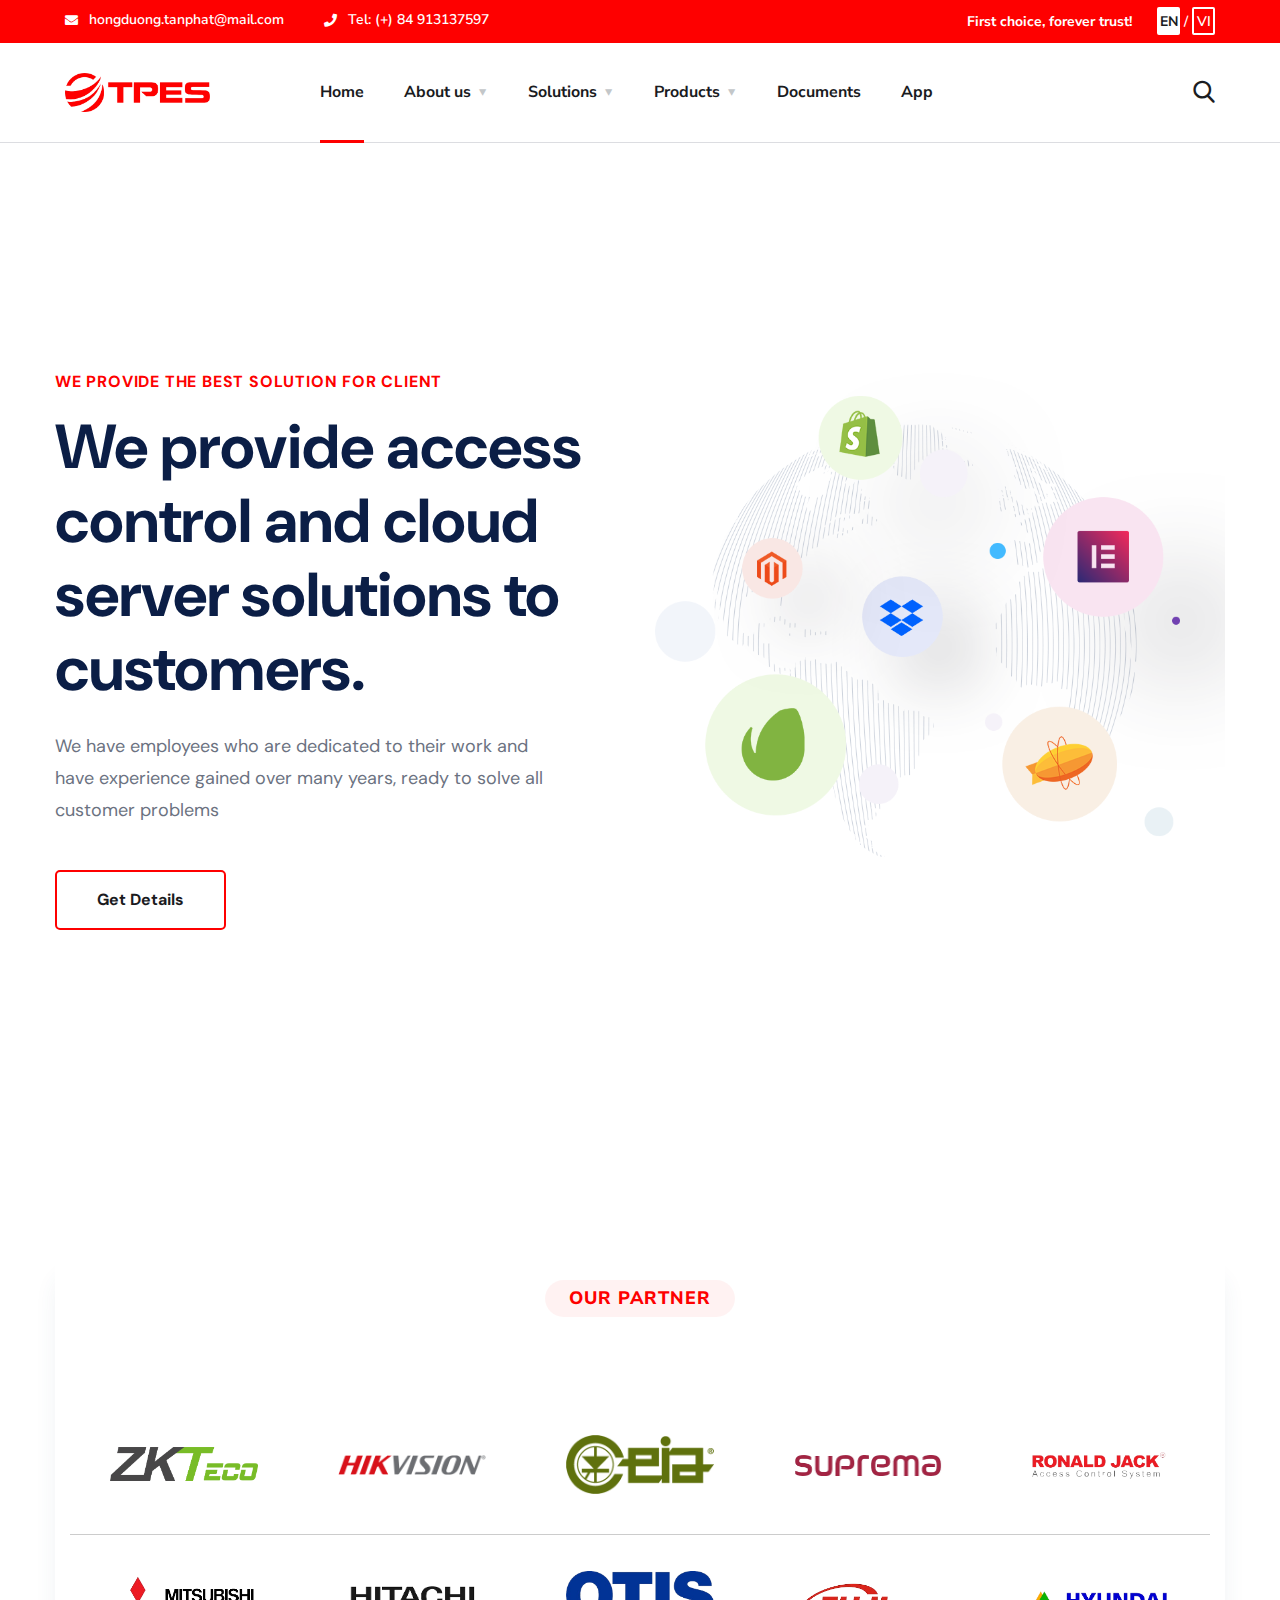
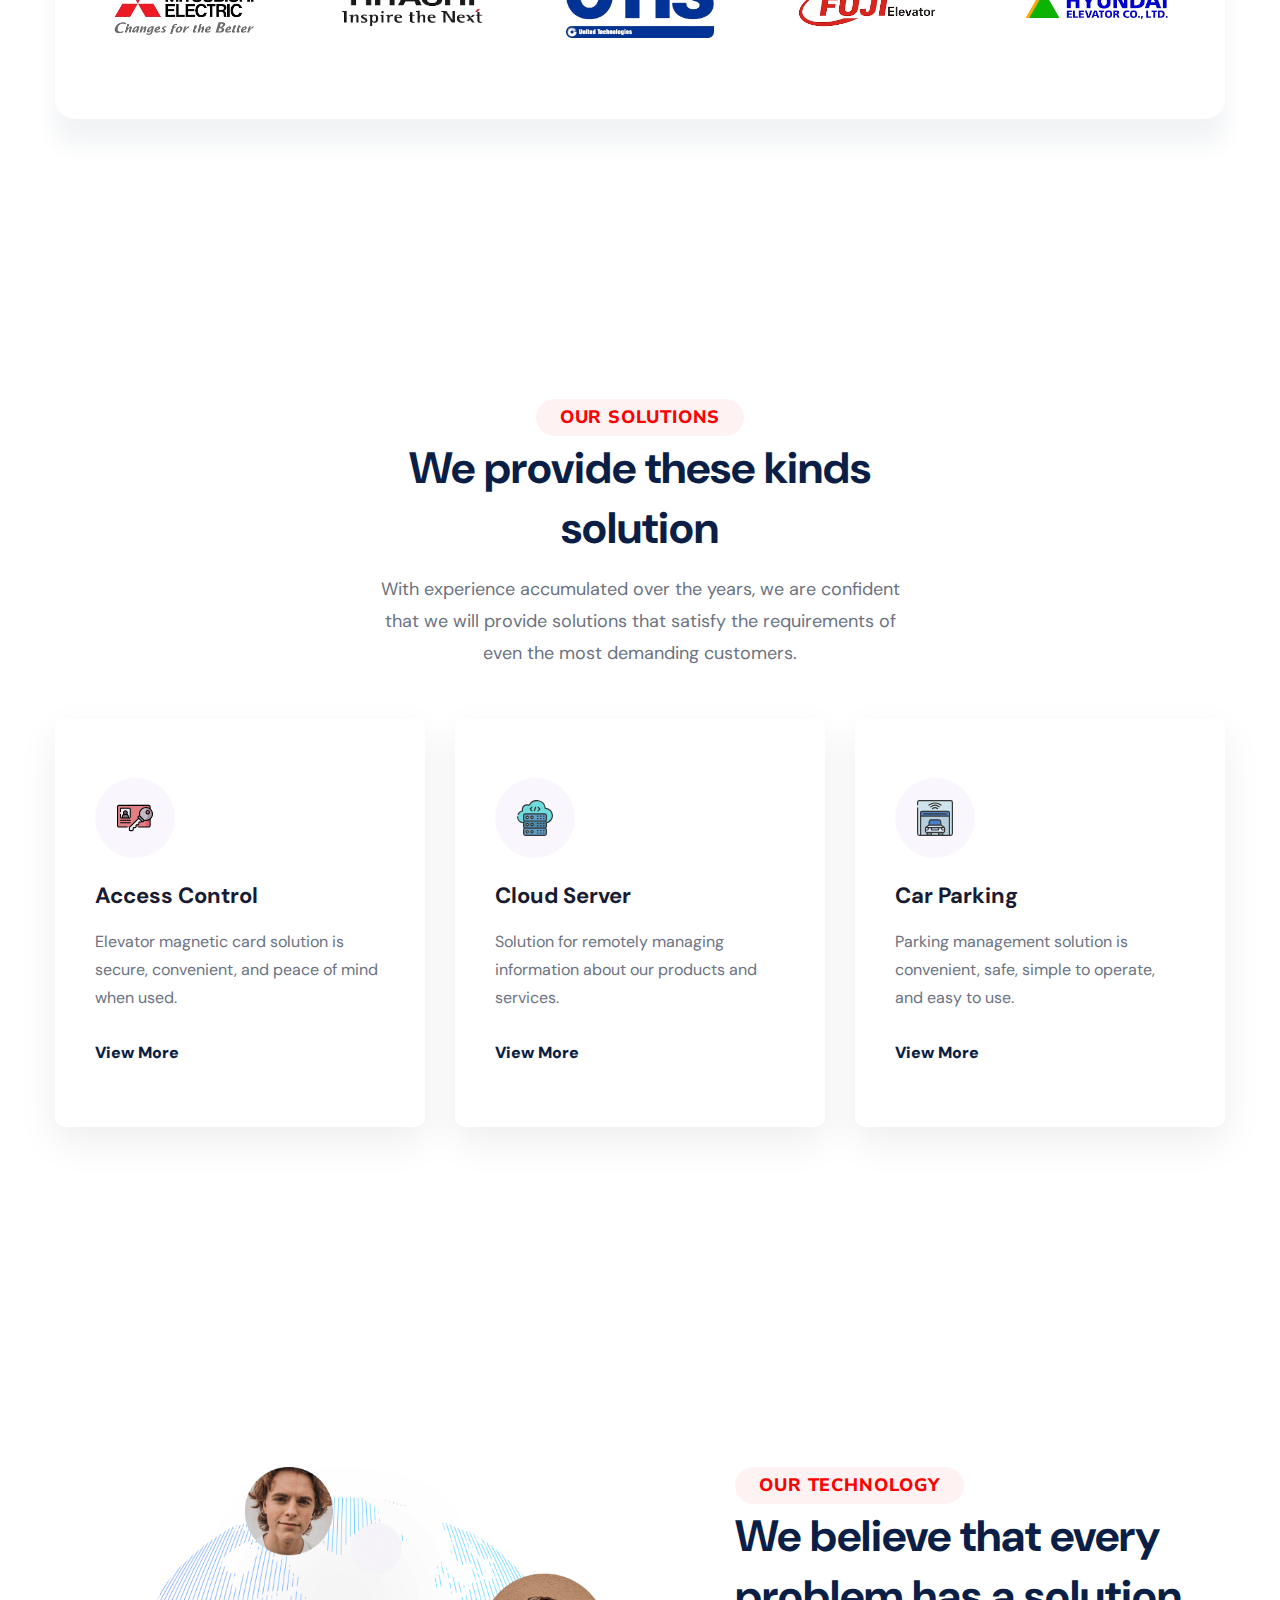
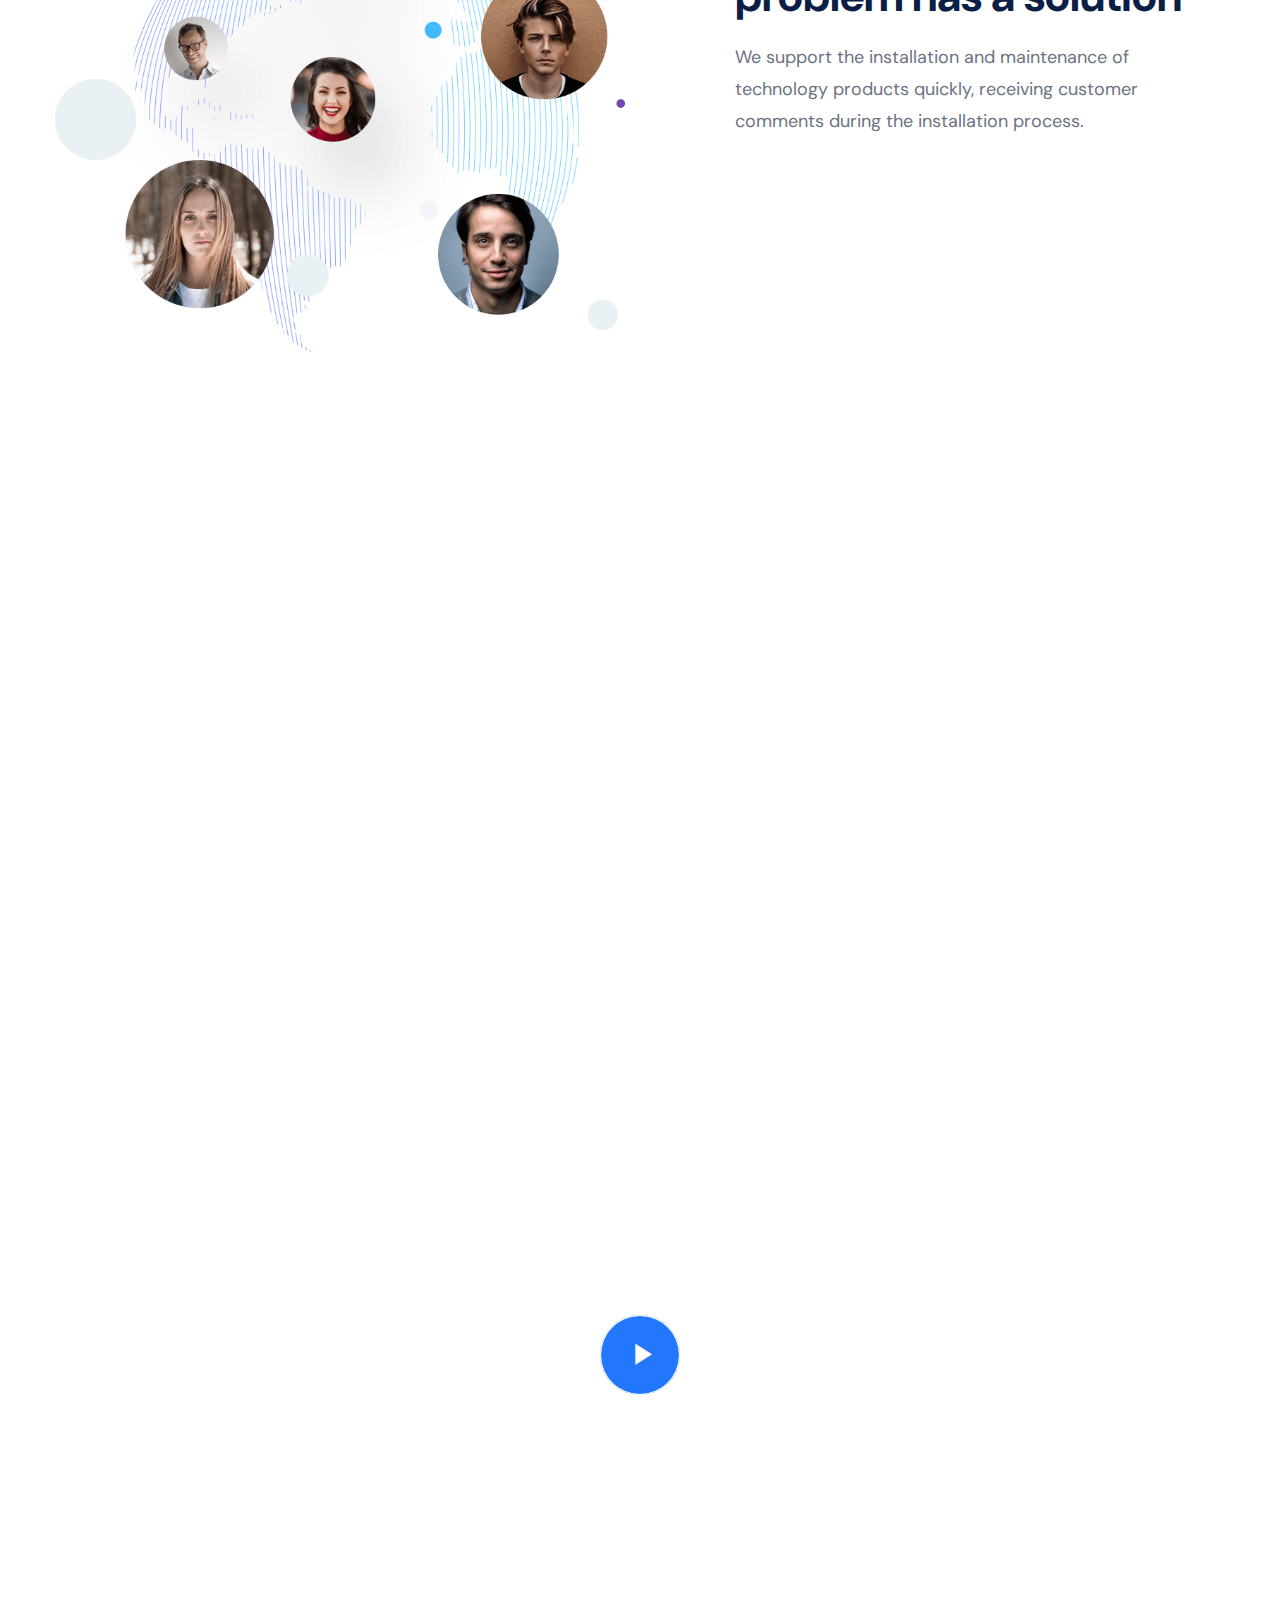
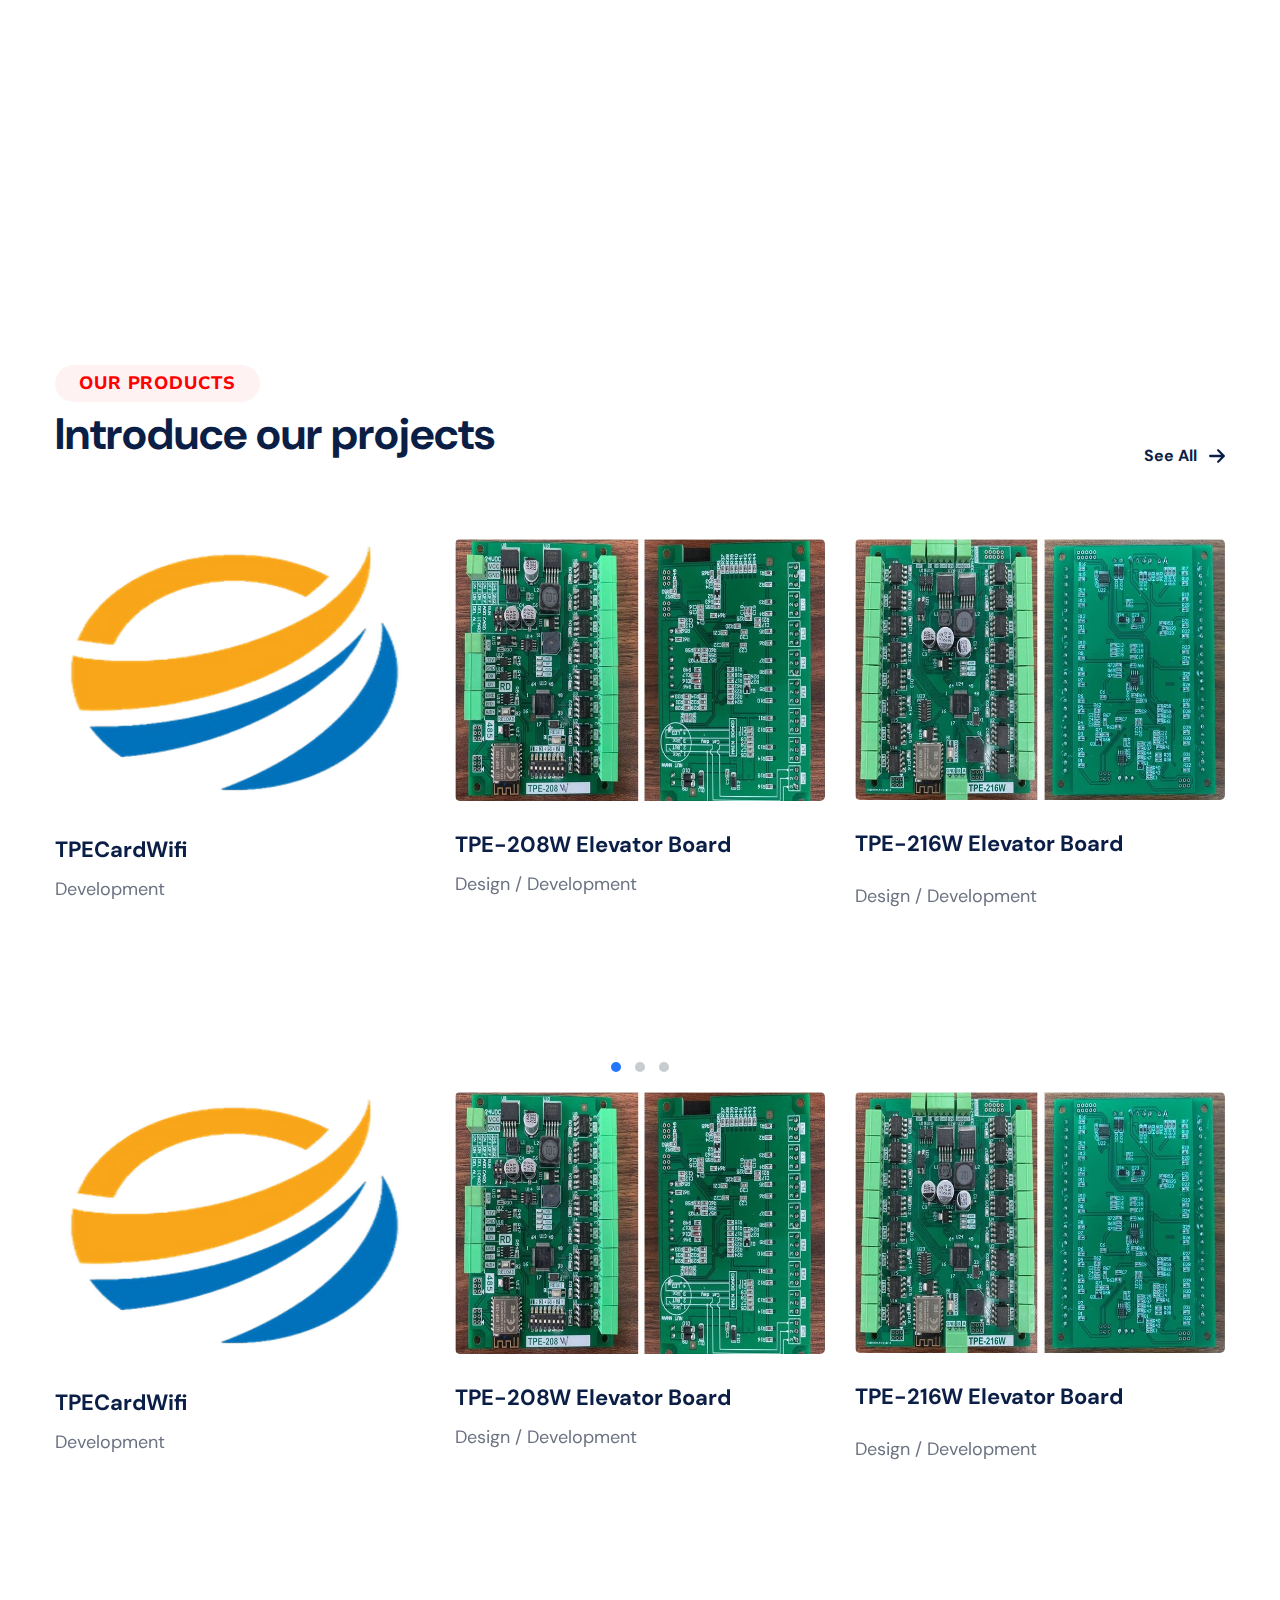
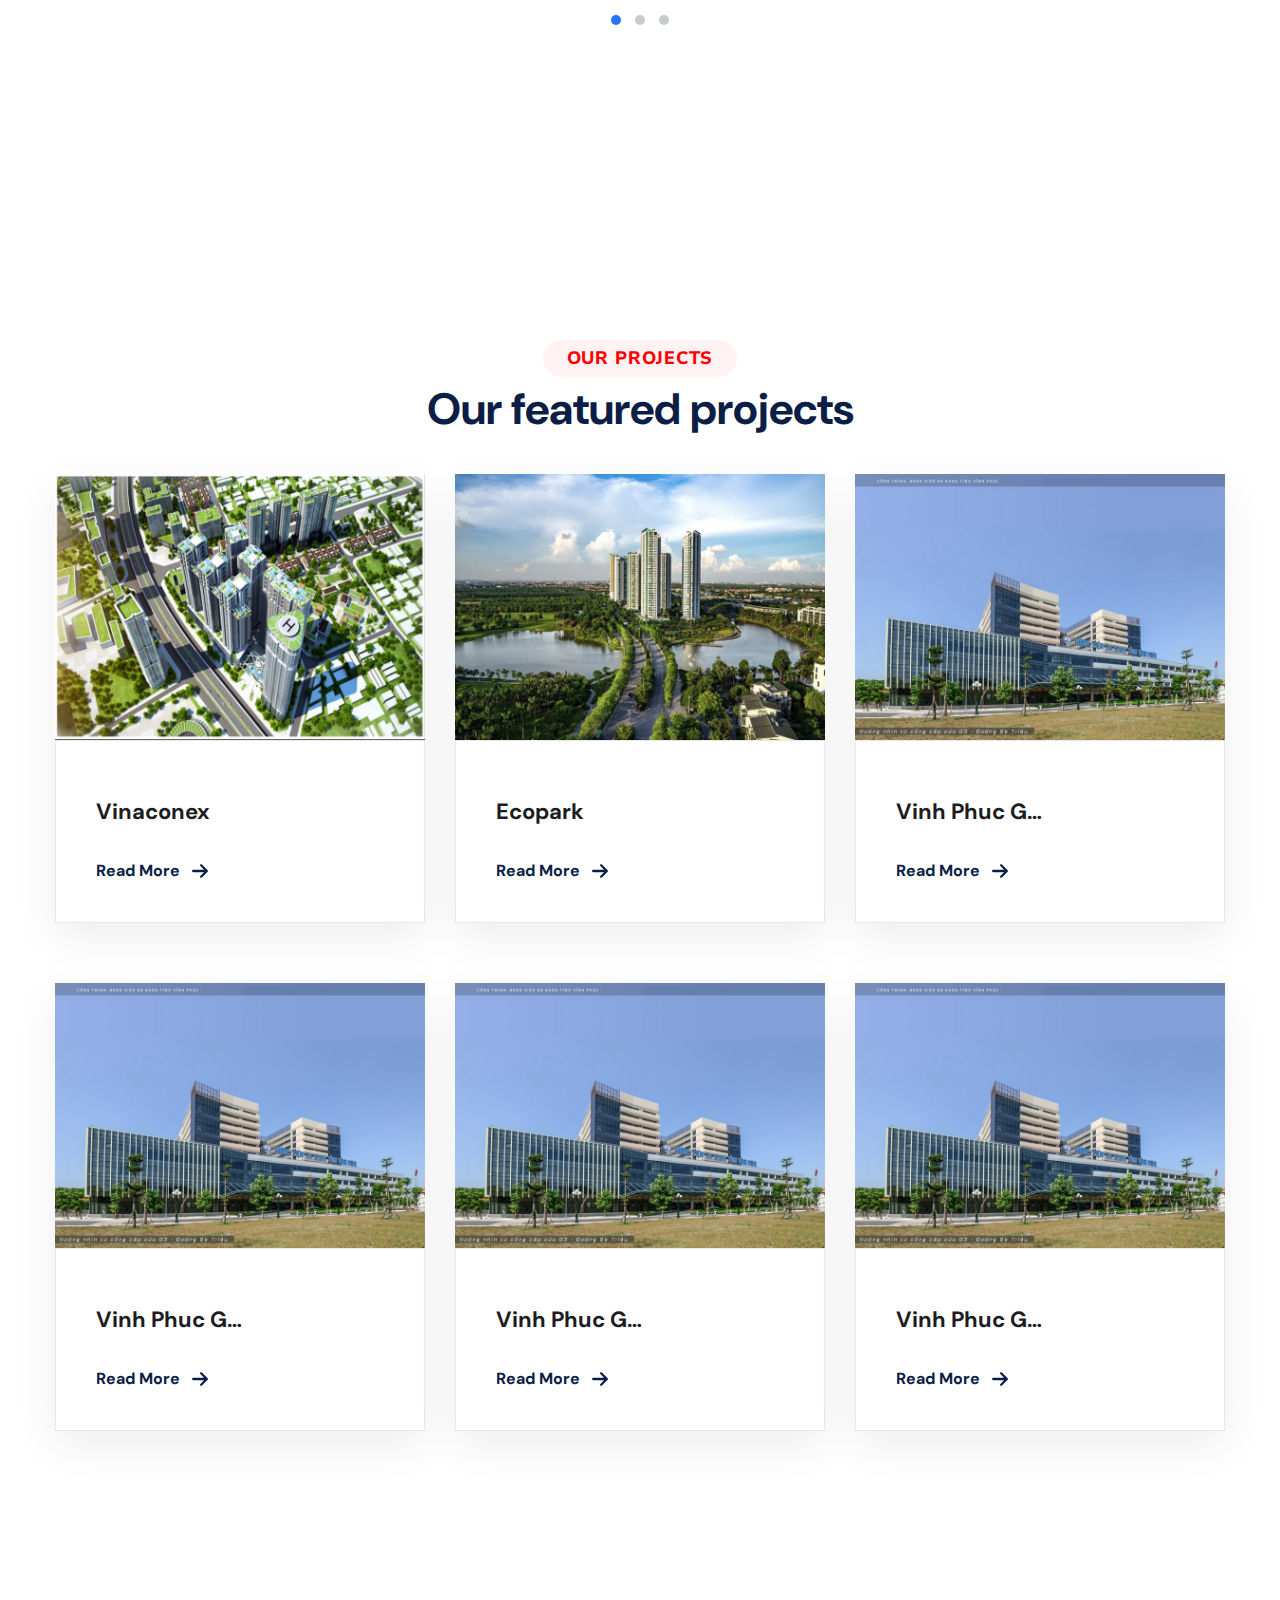
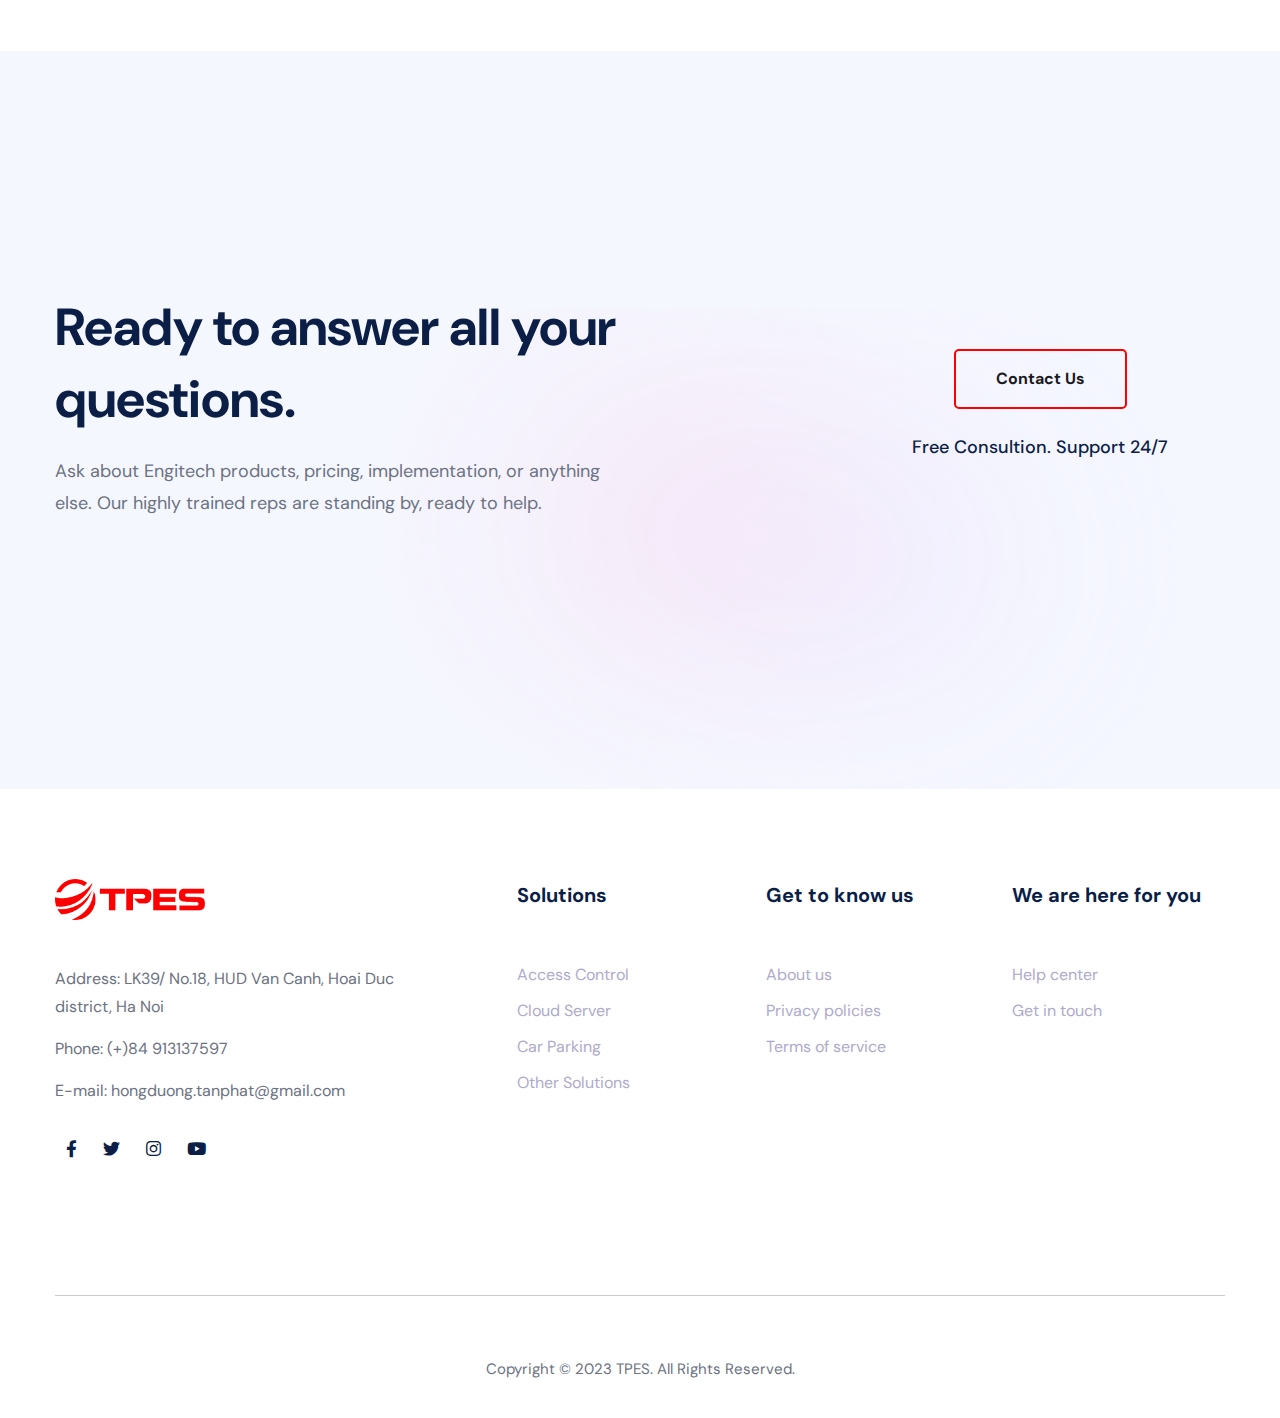
==== commit 84f33a98: "first commit" ====
--- a/index.html
+++ b/index.html
@@ -4,6 +4,11 @@
     <meta charset="utf-8" />
     <meta http-equiv="X-UA-Compatible" content="IE=edge" />
     <meta name="viewport" content="width=device-width, initial-scale=1" />
+    <meta property="og:title" content="TPES Homepage" />
+    <meta
+      property="og:image"
+      content="images/TPES_nor_LOGO-removebg-preview.png"
+    />
     <title>TPES | Homepage</title>
     <link
       rel="shortcut icon"
@@ -42,9 +47,6 @@
                       ><a href="mailto:tanphat@mail.net">
                         hongduong.tanphat@mail.com</a
                       >
-                    </li>
-                    <li data-i18n="schedule">
-                      <i class="fas fa-clock"></i> Mon - Sat: 8.00 am - 5.15 pm
                     </li>
                     <li><i class="fas fa-phone"></i> Tel: (+) 84 913137597</li>
                   </ul>
@@ -196,15 +198,15 @@
                           <ul class="sub-menu">
                             <li>
                               <a
-                                href="web-development.html"
-                                data-lang-link="coming-soon"
+                                href="access-control.html"
+                                data-lang-link="access-control"
                                 >Access Control</a
                               >
                             </li>
                             <li>
                               <a
-                                href="it-services.html"
-                                data-lang-link="coming-soon"
+                                href="cloud-server.html"
+                                data-lang-link="cloud-server"
                                 >Cloud Server</a
                               >
                             </li>
@@ -273,7 +275,12 @@
                               >
                             </li> -->
                             <li class="menu-item-has-children">
-                              <a href="portfolio-grid.html" data-i18n="mitsubishi-tool" data-lang-link="coming-soon">Mitsubishi Tools</a>
+                              <a
+                                href="portfolio-grid.html"
+                                data-i18n="mitsubishi-tool"
+                                data-lang-link="coming-soon"
+                                >Mitsubishi Tools</a
+                              >
                             </li>
                             <!-- <li class="menu-item-has-children">
                               <a href="portfolio-details-1.html"
@@ -308,14 +315,14 @@
                           </ul>
                         </li> -->
                         <li>
-                          <a href="index.html" data-i18n="header-document"
+                          <a
+                            href="https://docs.tpes.com.vn/"
+                            data-i18n="header-document"
                             >Documents</a
                           >
                         </li>
                         <li>
-                          <a href="index.html" data-i18n="header-app"
-                            >App</a
-                          >
+                          <a href="index.html" data-i18n="header-app">App</a>
                         </li>
                       </ul>
                     </nav>
@@ -528,13 +535,15 @@
                     <ul class="sub-menu">
                       <li>
                         <a
-                          href="web-development.html"
-                          data-lang-link="coming-soon"
+                          href="access-control.html"
+                          data-lang-link="access-control"
                           >Access Control</a
                         >
                       </li>
                       <li>
-                        <a href="it-services.html" data-lang-link="coming-soon"
+                        <a
+                          href="cloud-server.html"
+                          data-lang-link="cloud-server"
                           >Cloud Server</a
                         >
                       </li>
@@ -599,7 +608,12 @@
                         <a href="portfolio-carousel.html">Portfolio Carousel</a>
                       </li> -->
                       <li class="menu-item-has-children">
-                        <a href="portfolio-grid.html" data-i18n="mitsubishi-tool" data-lang-link="coming-soon">Mitsubishi Tools</a>
+                        <a
+                          href="portfolio-grid.html"
+                          data-i18n="mitsubishi-tool"
+                          data-lang-link="coming-soon"
+                          >Mitsubishi Tools</a
+                        >
                       </li>
                       <!-- <li class="menu-item-has-children">
                         <a href="portfolio-details-1.html">Portfolio Details</a>
@@ -632,20 +646,28 @@
                     </ul>
                   </li> -->
                   <li>
-                    <a href="index.html" data-i18n="header-document"
+                    <a
+                      href="https://docs.tpes.com.vn/"
+                      data-i18n="header-document"
                       >Documents</a
                     >
                   </li>
                   <li>
-                    <a href="index.html" data-i18n="header-app"
-                      >App</a
-                    >
+                    <a href="index.html" data-i18n="header-app">App</a>
                   </li>
                   <li class="menu-item-has-children">
-                    <a href="#" id="selected-lang">English</a>
+                    <a href="#" id="selected-lang" data-i18n="Language"
+                      >Language</a
+                    >
                     <ul class="sub-menu" id="language-menu">
-                      <li><a href="#" data-i18n="eng" data-lang="en">English</a></li>
-                      <li><a href="#" data-i18n="vie" data-lang="vi">Tiếng Việt</a></li>
+                      <li>
+                        <a href="#" data-i18n="eng" data-lang="eng">English</a>
+                      </li>
+                      <li>
+                        <a href="#" data-i18n="vie" data-lang="vie"
+                          >Tiếng Việt</a
+                        >
+                      </li>
                     </ul>
                   </li>
                 </ul>
@@ -986,7 +1008,7 @@
                   </div>
                   <div class="ot-icon-box__content">
                     <h4 class="icon-box-title">
-                      <a href="#" data-lang-link="coming-soon"
+                      <a href="#" data-lang-link="access-control"
                         >Access Control</a
                       >
                     </h4>
@@ -1122,7 +1144,7 @@
                       <a
                         href="#"
                         data-i18n="cloud-solution"
-                        data-lang-link="coming-soon"
+                        data-lang-link="cloud-server"
                         >Cloud Server</a
                       >
                     </h4>
@@ -1139,7 +1161,7 @@
                     ></a>
                   </div>
                 </div>
-              </div>  
+              </div>
               <div class="col-xl-4 col-md-6">
                 <div class="ot-icon-box box-content">
                   <div class="ot-icon-box__icon">
@@ -2720,15 +2742,15 @@
                       <ul class="list-items">
                         <li class="list-item">
                           <a
-                            href="it-services.html"
-                            data-lang-link="coming-soon"
+                            href="access-control.html"
+                            data-lang-link="access-control"
                             >Access Control</a
                           >
                         </li>
                         <li class="list-item">
                           <a
-                            href="it-services.html"
-                            data-lang-link="coming-soon"
+                            href="cloud-server.html"
+                            data-lang-link="cloud-server"
                             >Cloud Server</a
                           >
                         </li>
@@ -2867,7 +2889,7 @@
         Royal_Preloader.config({
           mode: "logo",
           logo: "images/TPES_logo1.png",
-          logo_size: [160, 75],
+          logo_size: [300, 225],
           showProgress: true,
           showPercentage: true,
           text_colour: "#000000",
--- a/css/home15.css
+++ b/css/home15.css
@@ -98,7 +98,7 @@
 .top h6 {
   color: #fe0000;
   font-family: "DM Sans", Sans-serif;
-  font-size: 13px;
+  font-size: 16px;
   font-weight: 700;
   line-height: 17px;
   letter-spacing: 0.05em;
@@ -120,7 +120,7 @@
 .octf-btn.octf-btn-primary {
   padding: 16px 40px 16px 40px;
   font-family: "DM Sans", Sans-serif;
-  font-size: 18px;
+  font-size: 16px;
   text-transform: capitalize;
   line-height: 24px;
   color: #1a1b1e;
@@ -465,7 +465,6 @@
 .owl-theme .owl-nav.disabled + .owl-dots {
   margin: 0;
   position: absolute;
-  bottom: 0;
   width: 100%;
   text-align: center;
   padding: 0;
